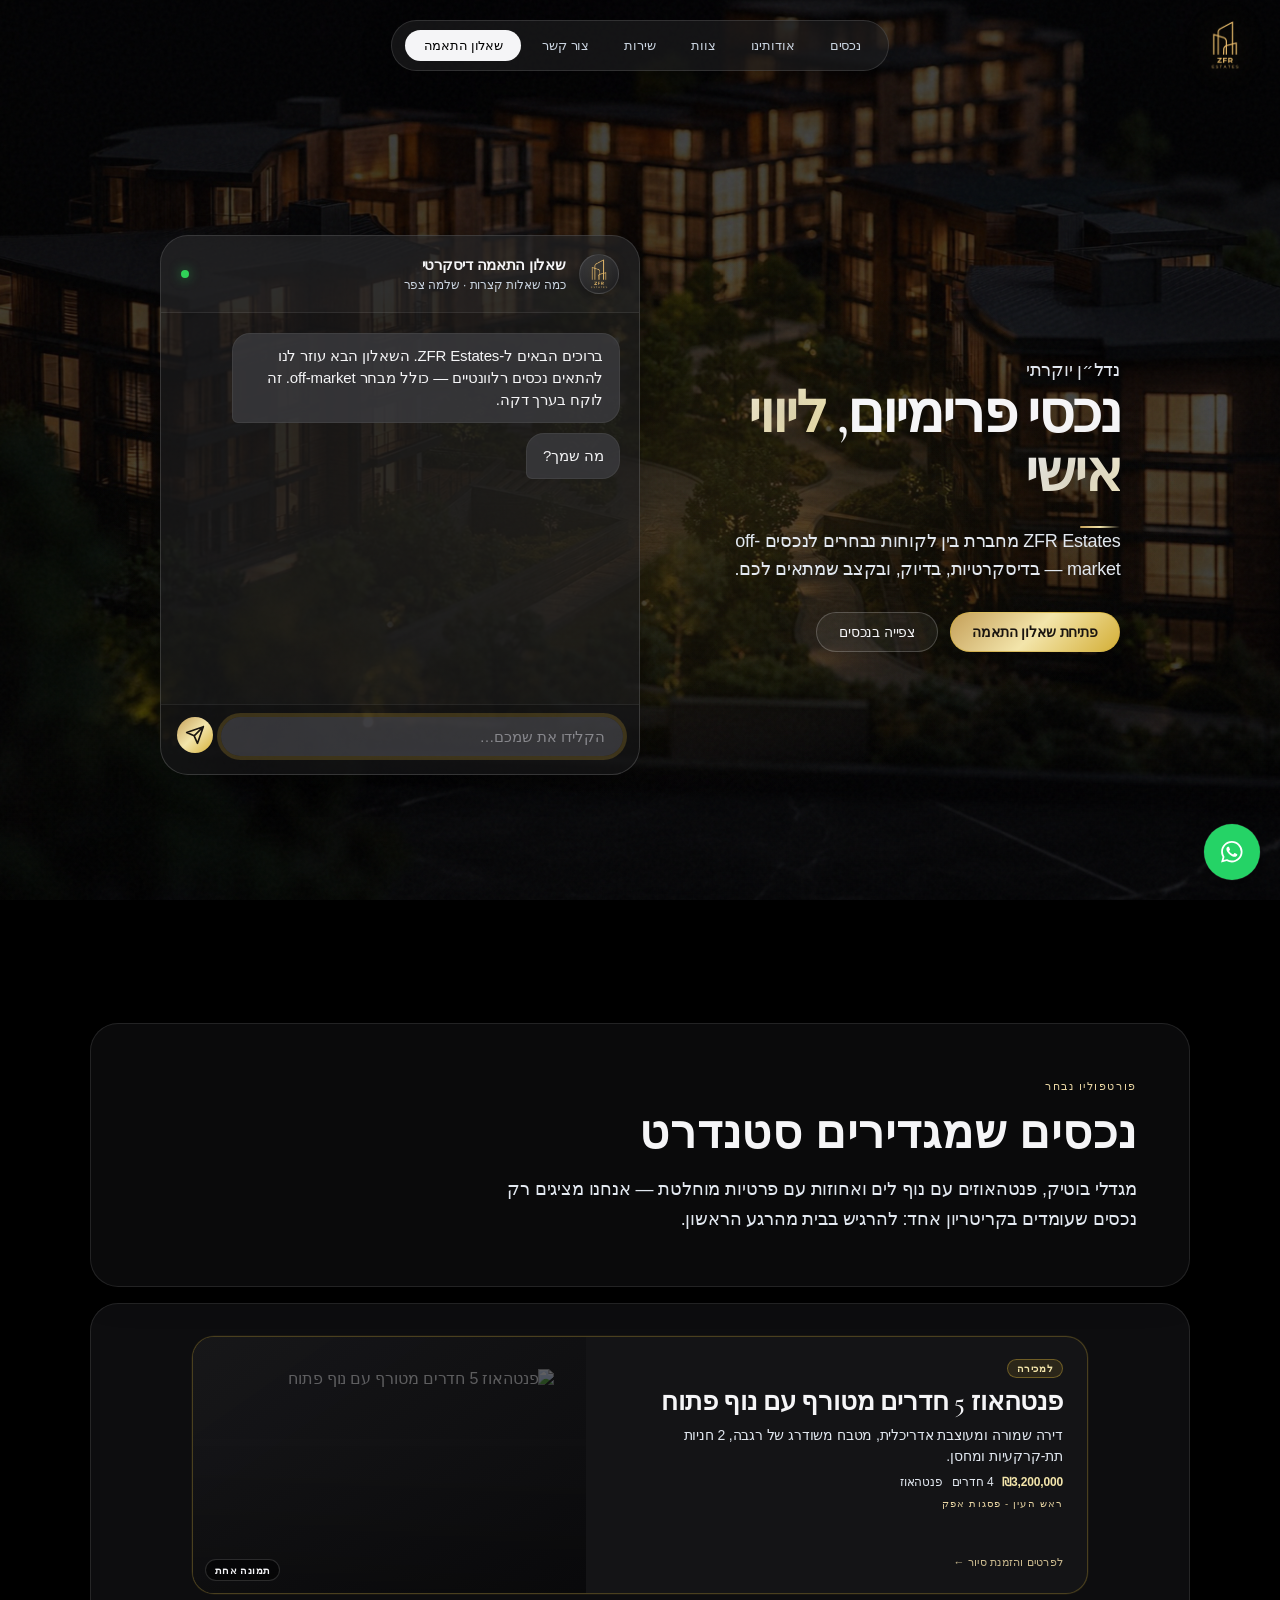
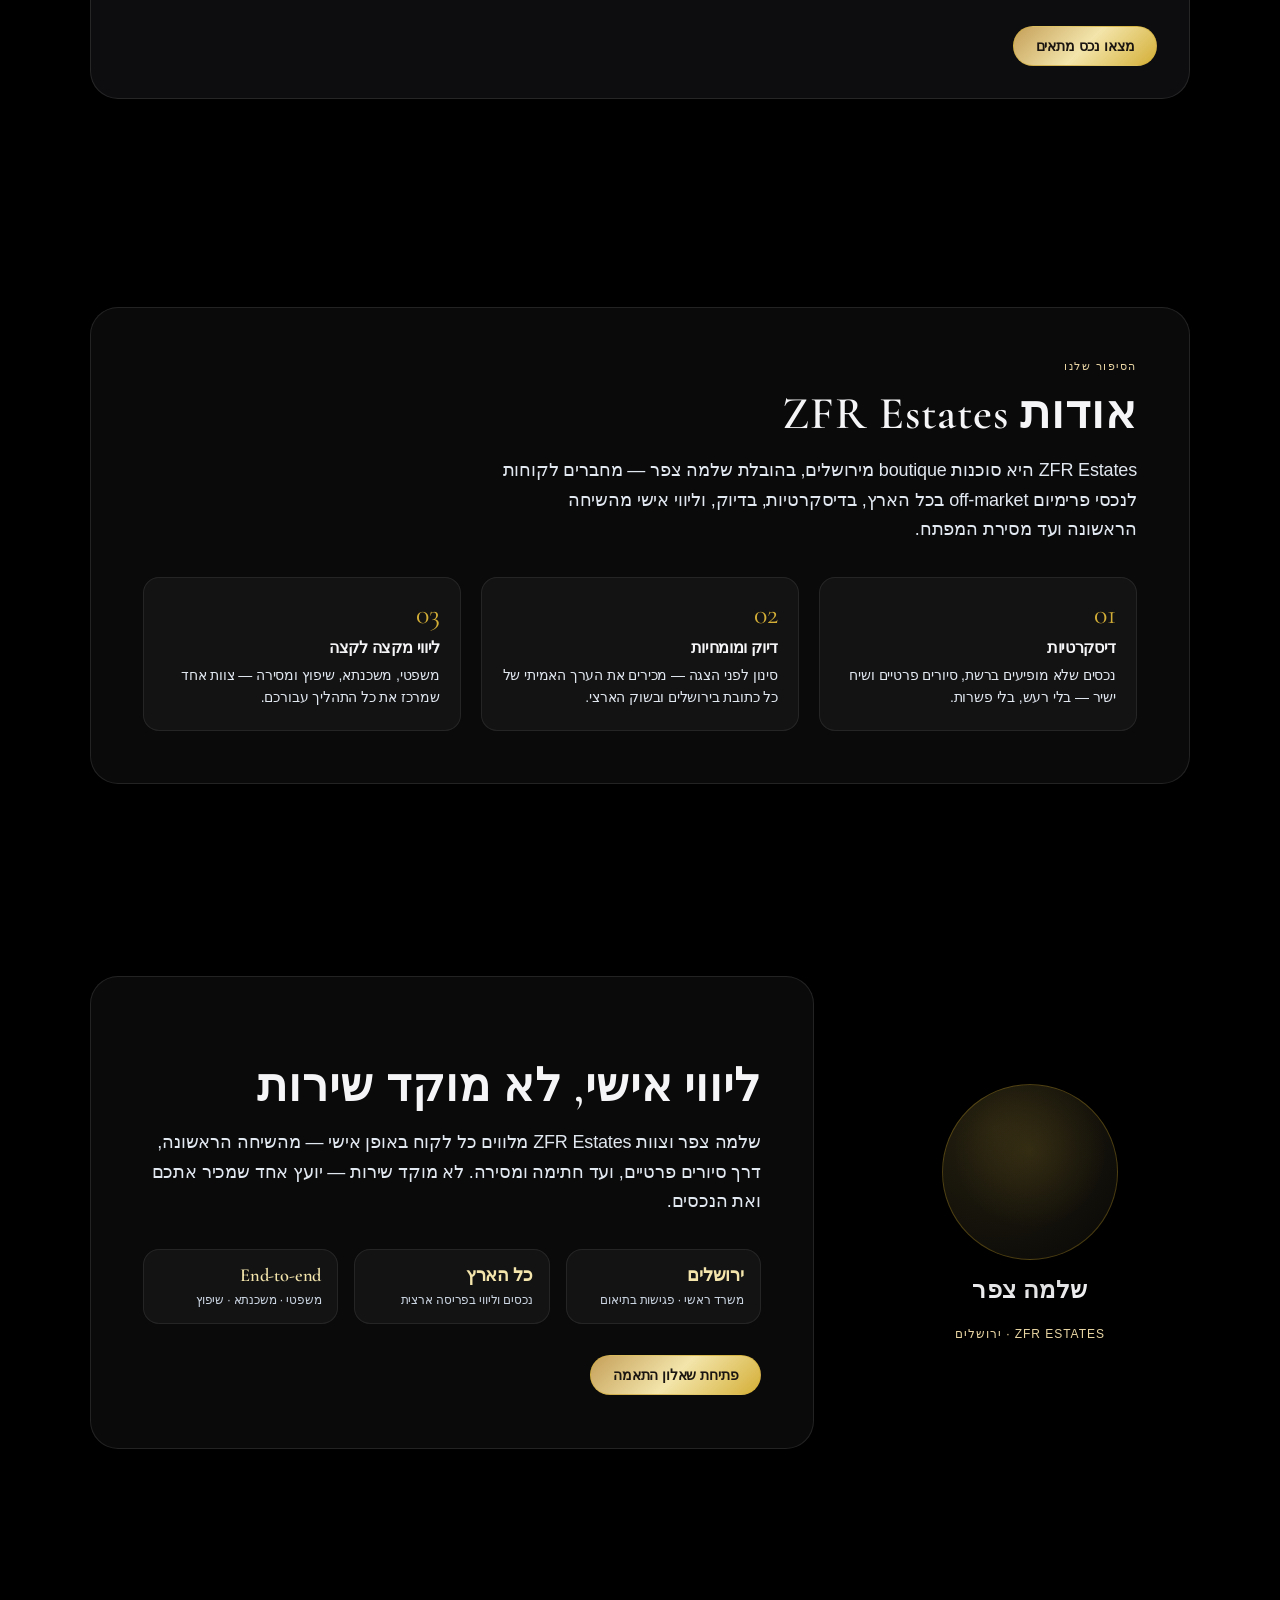
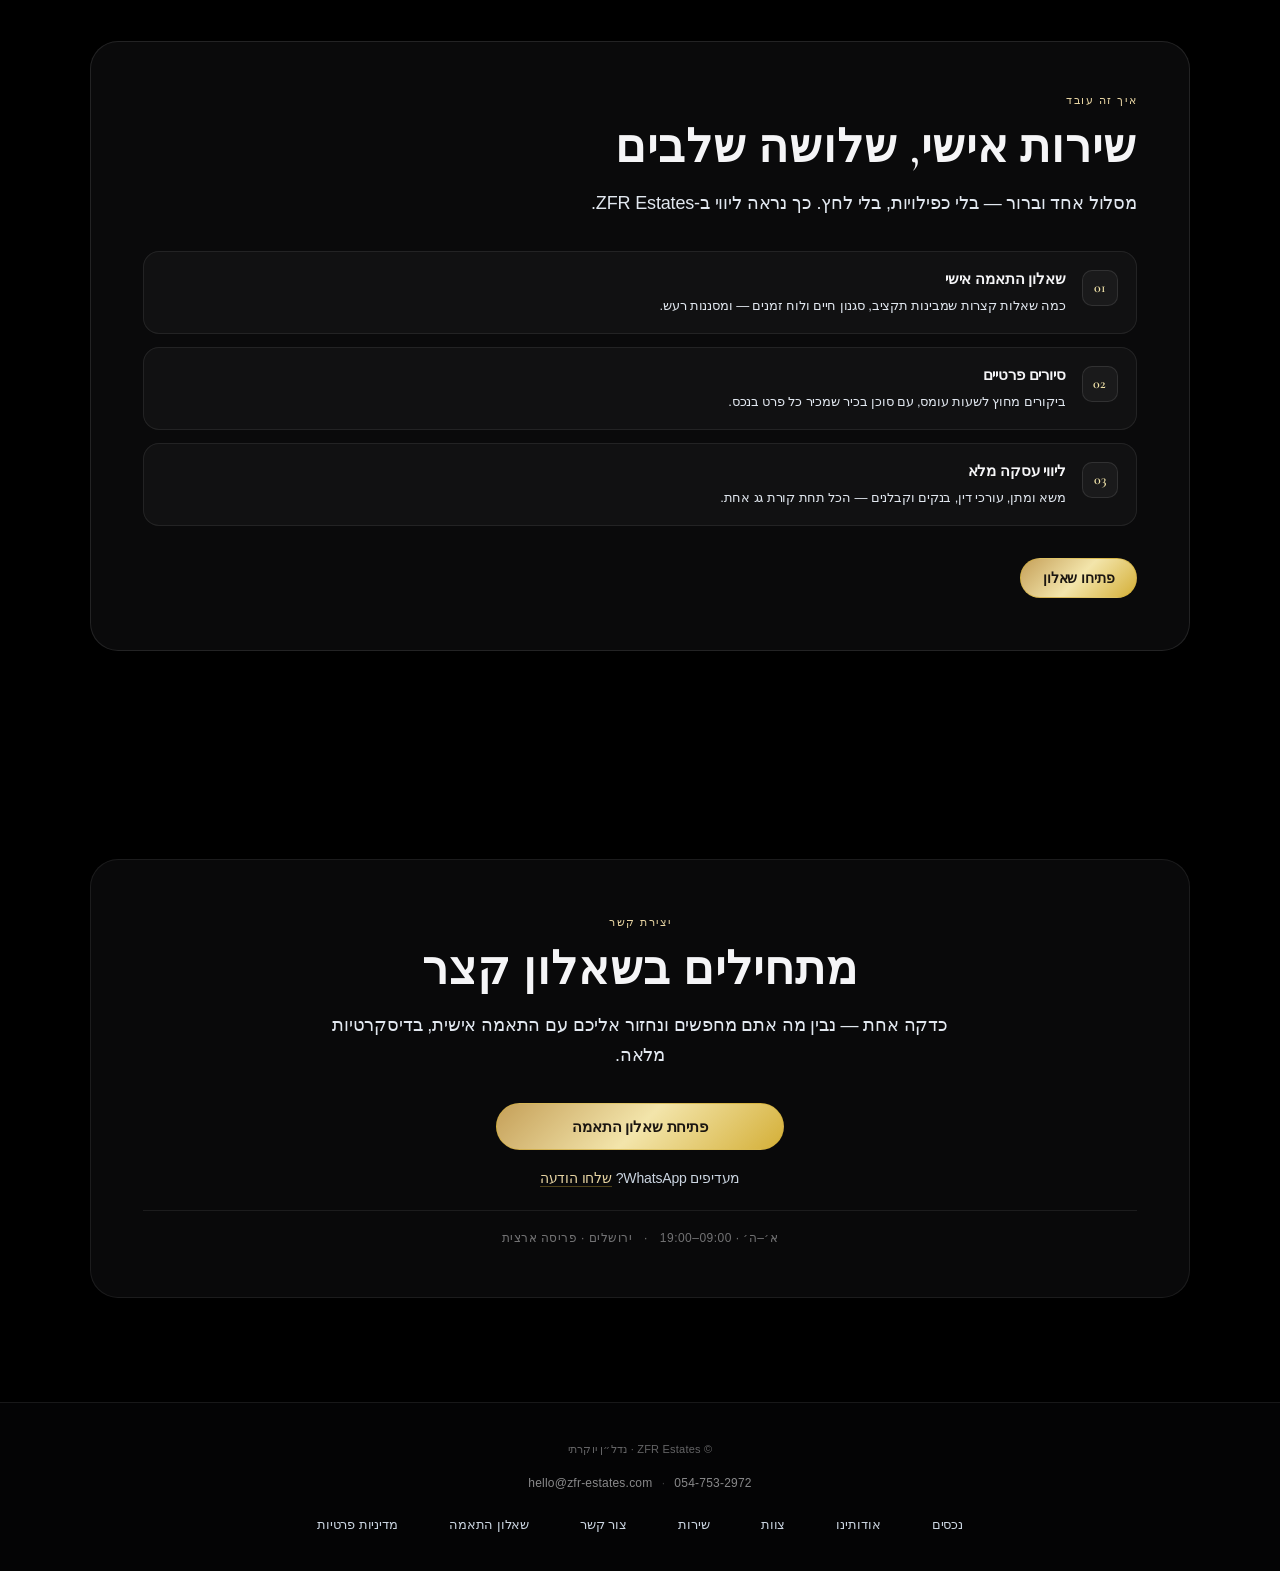
==== index.html @ b4602cf7 "Fix favicon visibility: PNG first, favicon.ico, cache bust v=5. Improves tab icon support in Safari " ====
<!DOCTYPE html>
<html lang="he" dir="rtl">
<head>
  <meta charset="UTF-8" />
  <meta name="viewport" content="width=device-width, initial-scale=1.0, viewport-fit=cover" />
  <meta name="description" content="ZFR Estates — נדל״ן יוקרתי עם יועץ אישי. פנטהאוזים, וילות ונכסי פרימיום בלעדיות." />
  <title>ZFR Estates | נדל״ן יוקרתי</title>
  <meta property="og:type" content="website" />
  <meta property="og:locale" content="he_IL" />
  <meta property="og:title" content="ZFR Estates | נדל״ן יוקרתי" />
  <meta property="og:description" content="נכסים נבחרים, שירות אישי וליווי דיסקרטי מהשיחה הראשונה ועד המפתח." />
  <meta property="og:image" content="https://zfr-estates.com/assets/poster.jpg" />
  <meta property="og:url" content="https://zfr-estates.com/" />
  <meta name="twitter:card" content="summary_large_image" />
  <meta name="twitter:title" content="ZFR Estates | נדל״ן יוקרתי" />
  <meta name="twitter:description" content="נכסים נבחרים ושירות אישי ב-ZFR Estates." />
  <meta name="twitter:image" content="https://zfr-estates.com/assets/poster.jpg" />
  <link rel="canonical" href="https://zfr-estates.com/" />
  <script type="application/ld+json">
    {
      "@context": "https://schema.org",
      "@type": "RealEstateAgent",
      "name": "ZFR Estates",
      "description": "נדל״ן יוקרתי מירושלים — ליווי אישי בכל הארץ",
      "founder": {
        "@type": "Person",
        "name": "שלמה צפר",
        "jobTitle": "מייסד"
      },
      "telephone": "+972-54-753-2972",
      "email": "hello@zfr-estates.com",
      "address": {
        "@type": "PostalAddress",
        "addressLocality": "Jerusalem",
        "addressCountry": "IL"
      },
      "areaServed": "IL",
      "url": "https://zfr-estates.com"
    }
  </script>
  <link rel="icon" href="assets/favicon-32.png?v=5" sizes="32x32" type="image/png" />
  <link rel="icon" href="assets/favicon-16.png?v=5" sizes="16x16" type="image/png" />
  <link rel="icon" href="favicon.svg?v=5" type="image/svg+xml" />
  <link rel="shortcut icon" href="favicon.ico?v=5" />
  <link rel="apple-touch-icon" sizes="180x180" href="assets/apple-touch-icon.png?v=5" />
  <link rel="manifest" href="site.webmanifest?v=5" />
  <meta name="theme-color" content="#09090b" />
  <link rel="preconnect" href="https://fonts.googleapis.com" />
  <link rel="preconnect" href="https://fonts.gstatic.com" crossorigin />
  <link
    href="https://fonts.googleapis.com/css2?family=Cormorant+Garamond:ital,wght@0,500;0,600;1,500;1,600&display=swap"
    rel="stylesheet"
  />
  <link rel="stylesheet" href="css/zfr.css?v=20260605" />
  <link rel="preload" href="assets/hero-bg.mp4" as="video" type="video/mp4" media="(min-width: 769px)" />
  <link rel="preload" href="assets/poster.jpg" as="image" />
</head>
<body>
  <div class="bg-canvas" aria-hidden="true">
    <div class="bg-motion">
      <video
        class="bg-motion-video"
        autoplay
        muted
        loop
        playsinline
        poster="assets/poster.jpg"
        preload="metadata"
        aria-hidden="true"
      >
        <source src="assets/hero-bg.mp4" type="video/mp4" />
      </video>
      <img
        class="bg-motion-image"
        src="assets/poster.jpg"
        alt=""
        width="1920"
        height="1080"
        decoding="async"
        fetchpriority="high"
      />
    </div>
    <div class="bg-obsidian-wash"></div>
    <div class="bg-glow-pulse"></div>
    <div class="bg-overlay"></div>
    <div class="bg-overlay-warm"></div>
    <div class="bg-grain"></div>
  </div>

  <div class="page">
    <header>
      <button type="button" class="nav-toggle" id="navToggle" aria-label="תפריט ניווט" aria-expanded="false" aria-controls="navDrawer">
        <svg viewBox="0 0 24 24" fill="none" stroke="currentColor" stroke-width="2" aria-hidden="true">
          <path d="M4 7h16M4 12h16M4 17h16" />
        </svg>
      </button>
      <div class="nav-drawer-backdrop" id="navBackdrop" hidden></div>
      <div class="nav-drawer" id="navDrawer" aria-hidden="true">
        <nav aria-label="ניווט נייד">
          <a href="#properties">נכסים</a>
          <a href="#about">אודותינו</a>
          <a href="#team">צוות</a>
          <a href="#concierge-services">שירות</a>
          <a href="#contact">צור קשר</a>
          <a href="#concierge" class="nav-cta">שאלון התאמה</a>
        </nav>
      </div>
      <div class="header-inner">
        <nav aria-label="ניווט ראשי">
          <a href="#properties" class="nav-keep-mobile">נכסים</a>
          <a href="#about">אודותינו</a>
          <a href="#team">צוות</a>
          <a href="#concierge-services">שירות</a>
          <a href="#contact">צור קשר</a>
          <a href="#concierge" class="nav-cta">שאלון התאמה</a>
        </nav>
      </div>
      <a href="#home" class="brand-wordmark-link" aria-label="ZFR Estates — דף הבית">
        <img
          class="brand-logo"
          src="assets/zfr-logo.png"
          alt="ZFR Estates"
          width="120"
          height="120"
          decoding="async"
        />
      </a>
    </header>

    <main>
      <section id="home" class="hero-section" aria-label="דף הבית">
      <div class="hero-copy">
        <p class="hero-eyebrow fade-in-scroll">נדל״ן יוקרתי</p>
        <h1 class="slide-up-scroll">נכסי פרימיום, <em>ליווי אישי</em></h1>
        <div class="gold-line fade-in-scroll" data-scroll-delay="120" aria-hidden="true"></div>
        <p class="slide-up-scroll" data-scroll-delay="200">
          ZFR Estates מחברת בין לקוחות נבחרים לנכסים off-market — בדיסקרטיות, בדיוק, ובקצב שמתאים לכם.
        </p>
        <div class="cta-row fade-in-scroll" data-scroll-delay="260">
          <a href="#concierge" class="btn-gold">פתיחת שאלון התאמה</a>
          <a href="#properties" class="btn-ghost">צפייה בנכסים</a>
        </div>
      </div>

      <div class="chat-panel slide-left-scroll" data-scroll-delay="280">
        <div class="chat-shell" id="concierge">
          <div class="chat-widget" id="chatWidget" role="region" aria-label="שאלון התאמת נכסים ZFR Estates">
            <div class="chat-header">
              <div class="chat-avatar" aria-hidden="true">
                <img
                  class="chat-avatar-photo"
                  id="chatAvatarPhoto"
                  src="assets/team-founder.jpg"
                  alt=""
                  width="40"
                  height="40"
                  decoding="async"
                />
              </div>
              <div class="chat-header-text">
                <h2>שאלון התאמה דיסקרטי</h2>
                <p>כמה שאלות קצרות · שלמה צפר</p>
              </div>
              <span class="chat-status" aria-label="זמין"></span>
              <button
                type="button"
                class="chat-close"
                id="chatClose"
                aria-label="סגירת צ'אט"
                hidden
              >
                <svg viewBox="0 0 24 24" fill="none" stroke="currentColor" stroke-width="2" aria-hidden="true">
                  <path d="M18 6 6 18M6 6l12 12" />
                </svg>
              </button>
            </div>
            <div class="chat-messages" id="chatMessages" aria-live="polite"></div>
            <p class="chat-privacy" id="chatPrivacy" hidden>
              פרטיכם נשמרים לצורך יצירת קשר בלבד ·
              <a href="privacy.html">מדיניות פרטיות</a>
            </p>
            <form class="chat-input-row" id="chatForm" autocomplete="off">
              <input type="text" name="company" class="chat-honeypot" tabindex="-1" autocomplete="off" aria-hidden="true" />
              <label for="chatInput" class="visually-hidden">הודעה</label>
              <input
                type="text"
                id="chatInput"
                inputmode="text"
                name="message"
                placeholder="תארו את הנכס האידיאלי עבורכם…"
                maxlength="2000"
                enterkeyhint="send"
              />
              <button type="submit" class="send-btn" aria-label="שליחת הודעה">
                <svg viewBox="0 0 24 24" fill="none" stroke="currentColor" stroke-width="2" stroke-linecap="round" stroke-linejoin="round">
                  <path d="M22 2L11 13M22 2l-7 20-4-9-9-4 20-7z" />
                </svg>
              </button>
            </form>
          </div>
        </div>
      </div>
      </section>

      <section id="properties" class="site-section" aria-labelledby="properties-title">
        <div class="site-section-inner">
          <div class="section-glass properties-intro">
            <span class="section-eyebrow fade-in-scroll">פורטפוליו נבחר</span>
            <h2 id="properties-title" class="section-title slide-up-scroll">נכסים שמגדירים סטנדרט</h2>
            <p class="section-lead fade-in-scroll" data-scroll-delay="80">
              מגדלי בוטיק, פנטהאוזים עם נוף לים ואחוזות עם פרטיות מוחלטת — אנחנו מציגים רק נכסים
              שעומדים בקריטריון אחד: להרגיש בבית מהרגע הראשון.
            </p>
          </div>
          <div class="properties-showcase section-glass section-glass--sharp">
            <p id="propertyGridStatus" class="property-grid-status" aria-live="polite">טוען נכסים…</p>
            <div id="propertyGrid" class="property-grid property-grid--adaptive" aria-label="רשימת נכסים"></div>
            <div class="cta-row fade-in-scroll" data-scroll-delay="160">
              <a href="#concierge" class="btn-gold">מצאו נכס מתאים</a>
            </div>
          </div>
        </div>
      </section>

      <section id="about" class="site-section" aria-labelledby="about-title">
        <div class="site-section-inner section-glass">
          <span class="section-eyebrow fade-in-scroll">הסיפור שלנו</span>
          <h2 id="about-title" class="section-title slide-up-scroll">אודות ZFR Estates</h2>
          <p class="section-lead fade-in-scroll" data-scroll-delay="80">
            ZFR Estates היא סוכנות boutique מירושלים, בהובלת שלמה צפר — מחברים לקוחות לנכסי פרימיום
            off-market בכל הארץ, בדיסקרטיות, בדיוק, וליווי אישי מהשיחה הראשונה ועד מסירת המפתח.
          </p>
          <div class="pillars">
            <article class="pillar slide-up-scroll" data-scroll-delay="0">
              <span class="pillar-num">01</span>
              <h3>דיסקרטיות</h3>
              <p>נכסים שלא מופיעים ברשת, סיורים פרטיים ושיח ישיר — בלי רעש, בלי פשרות.</p>
            </article>
            <article class="pillar slide-up-scroll" data-scroll-delay="100">
              <span class="pillar-num">02</span>
              <h3>דיוק ומומחיות</h3>
              <p>סינון לפני הצגה — מכירים את הערך האמיתי של כל כתובת בירושלים ובשוק הארצי.</p>
            </article>
            <article class="pillar slide-up-scroll" data-scroll-delay="200">
              <span class="pillar-num">03</span>
              <h3>ליווי מקצה לקצה</h3>
              <p>משפטי, משכנתא, שיפוץ ומסירה — צוות אחד שמרכז את כל התהליך עבורכם.</p>
            </article>
          </div>
        </div>
      </section>

      <section id="team" class="site-section site-section--editorial" aria-labelledby="team-title">
        <div class="site-section-inner team-layout">
          <div class="team-portrait fade-in-scroll">
            <div class="team-portrait-ring is-empty" id="teamPortraitRing">
              <!-- הוסיפו תמונה: assets/team-founder.jpg (ריבוע, מינימום 640×640) -->
              <img
                class="team-portrait-photo"
                id="teamPortraitPhoto"
                src="assets/team-founder.jpg"
                alt="שלמה צפר — ZFR Estates"
                width="320"
                height="320"
                decoding="async"
                hidden
              />
              <span class="team-portrait-placeholder" aria-hidden="true"></span>
            </div>
            <p class="team-portrait-name">שלמה צפר</p>
            <p class="team-portrait-caption">ZFR Estates · ירושלים</p>
          </div>
          <div class="team-copy section-glass">
            <span class="section-eyebrow fade-in-scroll">מי אנחנו</span>
            <h2 id="team-title" class="section-title slide-up-scroll">ליווי אישי, לא מוקד שירות</h2>
            <p class="section-lead fade-in-scroll" data-scroll-delay="80">
              שלמה צפר וצוות ZFR Estates מלווים כל לקוח באופן אישי — מהשיחה הראשונה, דרך סיורים פרטיים,
              ועד חתימה ומסירה. לא מוקד שירות — יועץ אחד שמכיר אתכם ואת הנכסים.
            </p>
            <ul class="team-stats fade-in-scroll" data-scroll-delay="120">
              <li><strong>ירושלים</strong><span>משרד ראשי · פגישות בתיאום</span></li>
              <li><strong>כל הארץ</strong><span>נכסים וליווי בפריסה ארצית</span></li>
              <li><strong>End-to-end</strong><span>משפטי · משכנתא · שיפוץ</span></li>
            </ul>
            <div class="cta-row fade-in-scroll" data-scroll-delay="160">
              <a href="#concierge" class="btn-gold">פתיחת שאלון התאמה</a>
            </div>
          </div>
        </div>
      </section>

      <section id="concierge-services" class="site-section" aria-labelledby="services-title">
        <div class="site-section-inner section-glass">
          <span class="section-eyebrow fade-in-scroll">איך זה עובד</span>
          <h2 id="services-title" class="section-title slide-up-scroll">שירות אישי, שלושה שלבים</h2>
          <p class="section-lead fade-in-scroll" data-scroll-delay="80">
            מסלול אחד וברור — בלי כפילויות, בלי לחץ. כך נראה ליווי ב-ZFR Estates.
          </p>
          <div class="service-list">
            <div class="service-item slide-right-scroll" data-scroll-delay="0">
              <span class="service-num" aria-hidden="true">01</span>
              <div>
                <h3>שאלון התאמה אישי</h3>
                <p>כמה שאלות קצרות שמבינות תקציב, סגנון חיים ולוח זמנים — ומסננות רעש.</p>
              </div>
            </div>
            <div class="service-item slide-right-scroll" data-scroll-delay="100">
              <span class="service-num" aria-hidden="true">02</span>
              <div>
                <h3>סיורים פרטיים</h3>
                <p>ביקורים מחוץ לשעות עומס, עם סוכן בכיר שמכיר כל פרט בנכס.</p>
              </div>
            </div>
            <div class="service-item slide-right-scroll" data-scroll-delay="200">
              <span class="service-num" aria-hidden="true">03</span>
              <div>
                <h3>ליווי עסקה מלא</h3>
                <p>משא ומתן, עורכי דין, בנקים וקבלנים — הכל תחת קורת גג אחת.</p>
              </div>
            </div>
          </div>
          <div class="cta-row fade-in-scroll" data-scroll-delay="120">
            <a href="#concierge" class="btn-gold">פתיחו שאלון</a>
          </div>
        </div>
      </section>

      <section id="contact" class="site-section" aria-labelledby="contact-title">
        <div class="site-section-inner">
          <div class="section-glass section-glass--minimal contact-panel">
            <span class="section-eyebrow fade-in-scroll">יצירת קשר</span>
            <h2 id="contact-title" class="section-title slide-up-scroll">מתחילים בשאלון קצר</h2>
            <p class="section-lead fade-in-scroll" data-scroll-delay="80">
              כדקה אחת — נבין מה אתם מחפשים ונחזור אליכם עם התאמה אישית, בדיסקרטיות מלאה.
            </p>
            <div class="contact-primary fade-in-scroll" data-scroll-delay="120">
              <a href="#concierge" class="btn-gold btn-gold--wide">פתיחת שאלון התאמה</a>
            </div>
            <p class="contact-note fade-in-scroll" data-scroll-delay="160">
              מעדיפים WhatsApp?
              <a href="https://wa.me/972547532972?text=%D7%94%D7%99%D7%99%2C%20%D7%90%D7%A9%D7%9E%D7%97%20%D7%9C%D7%A9%D7%99%D7%97%D7%94%20%D7%A2%D7%9D%20ZFR%20Estates" target="_blank" rel="noopener noreferrer">שלחו הודעה</a>
            </p>
            <div class="contact-meta fade-in-scroll" data-scroll-delay="200">
              <span>א׳–ה׳ · 09:00–19:00</span>
              <span aria-hidden="true">·</span>
              <span>ירושלים · פריסה ארצית</span>
            </div>
          </div>
        </div>
      </section>
    </main>

    <footer class="site-footer">
      <div class="site-footer-inner fade-in-scroll">
        <p class="footer-copy">© ZFR Estates · נדל״ן יוקרתי</p>
        <p class="footer-contact">
          <a href="tel:+972547532972">054-753-2972</a>
          <span aria-hidden="true">·</span>
          <a href="mailto:hello@zfr-estates.com">hello@zfr-estates.com</a>
        </p>
        <nav class="footer-links" aria-label="קישורי תחתית">
          <a href="#properties">נכסים</a>
          <a href="#about">אודותינו</a>
          <a href="#team">צוות</a>
          <a href="#concierge-services">שירות</a>
          <a href="#contact">צור קשר</a>
          <a href="#concierge">שאלון התאמה</a>
          <a href="privacy.html">מדיניות פרטיות</a>
        </nav>
      </div>
    </footer>
  </div>

  <div
    class="property-modal"
    id="propertyModal"
    role="dialog"
    aria-modal="true"
    aria-labelledby="propertyModalTitle"
    hidden
  >
    <div class="property-modal-backdrop" id="propertyModalBackdrop"></div>
    <div class="property-modal-panel">
      <button type="button" class="property-modal-close" id="propertyModalClose" aria-label="סגירת פרטי נכס">
        <svg viewBox="0 0 24 24" fill="none" stroke="currentColor" stroke-width="2" aria-hidden="true">
          <path d="M18 6 6 18M6 6l12 12" />
        </svg>
      </button>
      <div class="property-modal-gallery-wrap">
        <div class="property-modal-gallery" id="propertyModalGallery" aria-label="גלריית תמונות"></div>
        <div class="property-modal-thumbs" id="propertyModalThumbs" hidden></div>
      </div>
      <div class="property-modal-body">
        <div class="property-modal-badges" id="propertyModalBadges"></div>
        <h2 id="propertyModalTitle"></h2>
        <p class="property-modal-area" id="propertyModalArea"></p>
        <p class="property-modal-desc" id="propertyModalDesc"></p>
        <dl class="property-modal-specs" id="propertyModalSpecs"></dl>
        <div class="property-modal-actions">
          <button type="button" class="btn-gold" id="propertyModalCta">קבעו סיור פרטי לנכס זה</button>
        </div>
      </div>
    </div>
  </div>

  <div class="chat-backdrop" id="chatBackdrop" aria-hidden="true"></div>
  <a
    class="whatsapp-fab"
    href="https://wa.me/972547532972?text=%D7%94%D7%99%D7%99%2C%20%D7%90%D7%A9%D7%9E%D7%97%20%D7%9C%D7%A9%D7%99%D7%97%D7%94%20%D7%A2%D7%9D%20%D7%99%D7%95%D7%A2%D7%A5%20ZFR"
    target="_blank"
    rel="noopener noreferrer"
    title="WhatsApp — שיחה מהירה"
    aria-label="WhatsApp — שיחה מהירה עם ZFR Estates"
  >
    <svg viewBox="0 0 24 24" fill="currentColor" aria-hidden="true">
      <path d="M17.472 14.382c-.297-.149-1.758-.867-2.03-.967-.273-.099-.471-.148-.67.15-.197.297-.767.966-.94 1.164-.173.199-.347.223-.644.075-.297-.15-1.255-.463-2.39-1.475-.883-.788-1.48-1.761-1.653-2.059-.173-.297-.018-.458.13-.606.134-.133.298-.347.446-.52.149-.174.198-.298.298-.497.099-.198.05-.371-.025-.52-.075-.149-.669-1.612-.916-2.207-.242-.579-.487-.5-.669-.51-.173-.008-.371-.01-.57-.01-.198 0-.52.074-.792.372-.272.297-1.04 1.016-1.04 2.479 0 1.462 1.065 2.875 1.213 3.074.149.198 2.096 3.2 5.077 4.487.709.306 1.262.489 1.694.625.712.227 1.36.195 1.871.118.571-.085 1.758-.719 2.006-1.413.248-.694.248-1.289.173-1.413-.074-.124-.272-.198-.57-.347m-5.421 7.403h-.004a9.87 9.87 0 01-5.031-1.378l-.361-.214-3.741.982.998-3.648-.235-.374a9.86 9.86 0 01-1.51-5.26c.001-5.45 4.436-9.884 9.888-9.884 2.64 0 5.122 1.03 6.988 2.898a9.825 9.825 0 012.893 6.994c-.003 5.45-4.435 9.884-9.885 9.884m8.413-18.297A11.815 11.815 0 0012.05 0C5.495 0 .16 5.335.157 11.892c0 2.096.547 4.142 1.588 5.945L.057 24l6.305-1.654a11.882 11.882 0 005.683 1.448h.005c6.554 0 11.89-5.335 11.893-11.893a11.821 11.821 0 00-3.48-8.413z"/>
    </svg>
  </a>

  <script src="js/zfr-config.js?v=20260604"></script>
  <script src="js/zfr-listings.js?v=20260604"></script>
  <script src="js/zfr-site.js?v=20260604"></script>
  <script src="js/zfr-chat.js?v=20260604"></script>
</body>
</html>
---- css/zfr.css ----
:root {
      --obsidian: #000000;
      --obsidian-mid: #0a0a0a;
      --charcoal: #1c1c1e;
      --charcoal-mid: #2c2c2e;
      --charcoal-light: #3a3a3c;
      --white: #f5f5f7;
      --white-muted: #cbd5e1;
      --white-soft: #e2e8f0;
      --text-silver: #e2e8f0;
      --text-silver-muted: #cbd5e1;
      --gold: #d4af37;
      --gold-light: #c5a059;
      --gold-bright: #f3e5ab;
      --gold-shine: #e8d5a3;
      --gold-dim: rgba(212, 175, 55, 0.28);
      --gold-glow: rgba(214, 175, 55, 0.15);
      --hover-glow: 0 0 16px rgba(214, 175, 55, 0.22), 0 6px 20px rgba(0, 0, 0, 0.2);
      --chat-btn-hover-glow: 0 0 18px rgba(214, 175, 55, 0.42), 0 4px 14px rgba(214, 175, 55, 0.28);
      --chat-accent: rgba(212, 175, 55, 0.55);
      --gradient-gold: linear-gradient(135deg, #c5a059 0%, #f3e5ab 50%, #d4af37 100%);
      --gradient-gold-hover: linear-gradient(135deg, #d4af37 0%, #f3e5ab 45%, #c5a059 100%);
      --glass: rgba(255, 255, 255, 0.07);
      --glass-strong: rgba(28, 28, 30, 0.68);
      --glass-border: rgba(255, 255, 255, 0.14);
      --shadow: 0 32px 64px rgba(0, 0, 0, 0.45), 0 0 0 0.5px rgba(255, 255, 255, 0.08) inset;
      --shadow-soft: 0 8px 32px rgba(0, 0, 0, 0.28);
      --radius-xl: 28px;
      --radius-lg: 22px;
      --radius-md: 16px;
      --radius-sm: 14px;
      --ease-apple: cubic-bezier(0.25, 0.1, 0.25, 1);
      --ease-spring: cubic-bezier(0.34, 1.45, 0.64, 1);
      --font-ui: -apple-system, BlinkMacSystemFont, "SF Pro Text", "SF Pro Display", "Helvetica Neue", Arial, sans-serif;
      --font-display: -apple-system, BlinkMacSystemFont, "SF Pro Display", "Helvetica Neue", Arial, sans-serif;
      --font-brand: "Cormorant Garamond", "Times New Roman", Georgia, serif;
    }

    *,
    *::before,
    *::after {
      box-sizing: border-box;
    }

    html {
      -webkit-text-size-adjust: 100%;
      -webkit-font-smoothing: antialiased;
      -moz-osx-font-smoothing: grayscale;
      scroll-behavior: smooth;
    }

    body {
      margin: 0;
      min-height: 100dvh;
      font-family: var(--font-ui);
      font-weight: 400;
      color: var(--white);
      background: var(--obsidian);
      overflow-x: hidden;
      letter-spacing: -0.01em;
    }

    ::selection {
      background: rgba(212, 175, 55, 0.35);
      color: var(--white);
    }

    .bg-canvas {
      position: fixed;
      inset: 0;
      z-index: 0;
      overflow: hidden;
      pointer-events: none;
      background: var(--obsidian);
    }

    .bg-motion {
      position: absolute;
      inset: 0;
      overflow: hidden;
    }

    .bg-motion-video,
    .bg-motion-image {
      position: absolute;
      top: 50%;
      left: 50%;
      width: 100%;
      height: 100%;
      min-width: 100%;
      min-height: 100%;
      display: block;
      object-fit: cover;
      object-position: center center;
      transform: translate(-50%, -50%) scale(1.06);
      transform-origin: center center;
      will-change: transform;
    }

    .bg-motion-video {
      z-index: 1;
    }

    .bg-motion-image {
      z-index: 0;
    }

    .bg-motion:has(.bg-motion-video) .bg-motion-image {
      opacity: 0;
    }

    .bg-obsidian-wash {
      position: absolute;
      inset: 0;
      z-index: 2;
      background: linear-gradient(
        165deg,
        rgba(5, 5, 8, 0.45) 0%,
        rgba(8, 8, 12, 0.25) 50%,
        rgba(2, 2, 4, 0.5) 100%
      );
      pointer-events: none;
    }

    .bg-glow-pulse {
      position: absolute;
      inset: 0;
      z-index: 2;
      pointer-events: none;
      opacity: 0.38;
      background:
        radial-gradient(ellipse 28% 22% at 32% 58%, rgba(255, 196, 120, 0.14), transparent 70%),
        radial-gradient(ellipse 24% 20% at 62% 52%, rgba(255, 180, 90, 0.12), transparent 68%),
        radial-gradient(ellipse 20% 18% at 48% 64%, rgba(212, 175, 55, 0.1), transparent 65%);
    }


    .bg-overlay {
      position: absolute;
      inset: 0;
      z-index: 2;
      background: rgba(0, 0, 0, 0.62);
    }

    .bg-overlay-warm {
      position: absolute;
      inset: 0;
      z-index: 2;
      background: radial-gradient(
        ellipse 70% 50% at 50% 58%,
        rgba(212, 175, 55, 0.12) 0%,
        transparent 62%
      );
      pointer-events: none;
    }

    .bg-grain {
      position: absolute;
      inset: 0;
      z-index: 3;
      opacity: 0.03;
      background-image: url("data:image/svg+xml,%3Csvg viewBox='0 0 256 256' xmlns='http://www.w3.org/2000/svg'%3E%3Cfilter id='n'%3E%3CfeTurbulence type='fractalNoise' baseFrequency='0.85' numOctaves='4' stitchTiles='stitch'/%3E%3C/filter%3E%3Crect width='100%25' height='100%25' filter='url(%23n)'/%3E%3C/svg%3E");
      pointer-events: none;
    }

    .page {
      min-height: 100dvh;
      display: flex;
      flex-direction: column;
      position: relative;
      z-index: 1;
      isolation: isolate;
      animation: pageIn 1s var(--ease-apple) both;
    }

    @keyframes pageIn {
      from {
        opacity: 0;
        transform: translateY(12px);
      }
      to {
        opacity: 1;
        transform: translateY(0);
      }
    }

    header {
      position: sticky;
      top: 0;
      z-index: 100;
      width: 100%;
      margin: 0;
      min-height: 4.5rem;
      padding-block: clamp(0.85rem, 3vw, 1.25rem);
      padding-inline: clamp(4.25rem, 12vw, 8.5rem);
      display: flex;
      align-items: center;
      justify-content: center;
      background: transparent;
      transition: background 0.4s var(--ease-apple), box-shadow 0.4s var(--ease-apple),
        backdrop-filter 0.4s var(--ease-apple);
    }

    header.is-scrolled {
      background: rgba(10, 10, 12, 0.72);
      backdrop-filter: blur(24px) saturate(160%);
      -webkit-backdrop-filter: blur(24px) saturate(160%);
      box-shadow: 0 8px 32px rgba(0, 0, 0, 0.35);
    }

    .brand-mark-link {
      position: absolute;
      left: clamp(0.75rem, 2.5vw, 1.5rem);
      top: 50%;
      transform: translateY(-50%);
      z-index: 2;
      display: flex;
      text-decoration: none;
      color: inherit;
      transition: opacity 0.35s var(--ease-apple), transform 0.35s var(--ease-apple);
    }

    .brand-mark-link:hover {
      opacity: 0.92;
      transform: translateY(-50%) scale(1.03);
    }

    .brand-mark-link:focus-visible {
      outline: 2px solid var(--gold);
      outline-offset: 4px;
      border-radius: 14px;
    }

    .brand-wordmark-link {
      position: absolute;
      right: clamp(0.75rem, 2.5vw, 1.5rem);
      top: 50%;
      transform: translateY(-50%);
      z-index: 2;
      text-decoration: none;
      color: inherit;
      transition: opacity 0.35s var(--ease-apple), transform 0.35s var(--ease-apple);
    }

    .brand-wordmark-link:hover {
      opacity: 0.94;
      transform: translateY(-50%) scale(1.02);
    }

    .brand-wordmark-link:focus-visible {
      outline: 2px solid var(--gold);
      outline-offset: 4px;
      border-radius: 12px;
    }

    .brand-logo {
      display: block;
      height: clamp(2.85rem, 7vw, 3.85rem);
      width: auto;
      max-width: clamp(5.5rem, 15vw, 7.25rem);
      object-fit: contain;
      filter: drop-shadow(0 2px 16px rgba(212, 175, 55, 0.28));
    }

    .brand-mark {
      flex-shrink: 0;
      width: clamp(2.5rem, 6.5vw, 3rem);
      height: clamp(2.5rem, 6.5vw, 3rem);
      filter: drop-shadow(0 3px 12px rgba(212, 175, 55, 0.28));
    }

    .brand-mark img {
      display: block;
      width: 100%;
      height: 100%;
      object-fit: contain;
    }

    .brand-wordmark {
      display: flex;
      flex-direction: column;
      align-items: center;
      gap: 0.35rem;
      line-height: 1;
      text-align: center;
    }

    .brand-name {
      font-family: var(--font-brand);
      font-size: clamp(2.15rem, 5.8vw, 2.95rem);
      font-weight: 600;
      letter-spacing: 0.14em;
      padding-left: 0.14em;
      color: #ffffff;
      text-shadow: 0 2px 24px rgba(0, 0, 0, 0.45);
    }

    .brand-rule {
      display: block;
      width: min(100%, 5.5rem);
      height: 1px;
      background: linear-gradient(
        90deg,
        var(--gold) 0%,
        var(--gold-bright) 45%,
        rgba(212, 175, 55, 0.15) 100%
      );
      box-shadow: 0 0 12px rgba(212, 175, 55, 0.35);
    }

    .brand-tag {
      font-family: var(--font-ui);
      font-size: clamp(0.58rem, 1.4vw, 0.65rem);
      font-weight: 500;
      letter-spacing: 0.38em;
      padding-left: 0.38em;
      text-transform: uppercase;
      color: var(--gold);
    }

    .header-inner {
      flex: 0 1 auto;
      min-width: 0;
      display: flex;
      align-items: center;
      justify-content: flex-start;
      padding: 0.55rem 0.85rem;
      border-radius: 999px;
      background: var(--glass-strong);
      border: 0.5px solid rgba(255, 255, 255, 0.12);
      backdrop-filter: blur(40px) saturate(180%);
      -webkit-backdrop-filter: blur(40px) saturate(180%);
      box-shadow: var(--shadow-soft);
    }

    nav {
      display: flex;
      flex-wrap: wrap;
      gap: clamp(0.35rem, 2vw, 0.5rem);
      align-items: center;
      justify-content: center;
    }

    nav a {
      display: inline-flex;
      align-items: center;
      justify-content: center;
      color: var(--white-muted);
      text-decoration: none;
      font-size: 0.8125rem;
      font-weight: 400;
      letter-spacing: -0.01em;
      padding: 0.45rem 0.85rem;
      border-radius: 999px;
      border: none;
      background: transparent;
      box-shadow: none;
      cursor: pointer;
      transition: transform 0.35s var(--ease-apple), box-shadow 0.35s var(--ease-apple),
        background 0.35s var(--ease-apple), color 0.35s var(--ease-apple);
    }

    nav a:not(.nav-cta):hover {
      color: var(--white);
      background: rgba(255, 255, 255, 0.08);
    }

    nav a.nav-cta {
      padding: 0.5rem 1.15rem;
      font-weight: 500;
      letter-spacing: -0.02em;
      background: var(--white);
      color: #000;
      border: none;
    }

    nav a:focus-visible,
    .footer-links a:focus-visible {
      outline: 2px solid var(--gold);
      outline-offset: 3px;
      border-radius: 999px;
    }

    @media (max-width: 640px) {
      header {
        gap: 0.75rem;
        padding-inline: clamp(3.5rem, 16vw, 5rem);
      }

      .brand-name {
        letter-spacing: 0.1em;
        padding-left: 0.1em;
      }

      .brand-tag {
        letter-spacing: 0.26em;
        padding-left: 0.26em;
      }

      .brand-rule {
        max-width: 4.25rem;
      }

      nav a:not(.nav-cta):not(.nav-keep-mobile) {
        display: none;
      }
    }

    main {
      flex: 1;
      display: flex;
      flex-direction: column;
      width: 100%;
    }

    .hero-section {
      min-height: calc(100dvh - 4.5rem);
      display: grid;
      grid-template-columns: 1fr minmax(min(100%, 420px), 480px);
      align-items: center;
      justify-content: center;
      max-width: 1200px;
      margin-inline: auto;
      padding: clamp(1.5rem, 5vw, 3.5rem) clamp(1.25rem, 4vw, 2.5rem);
      gap: clamp(2rem, 5vw, 4rem);
      scroll-margin-top: 5rem;
    }

    .site-section {
      position: relative;
      z-index: 1;
      flex-shrink: 0;
      padding: clamp(4rem, 9vw, 6.5rem) clamp(1.25rem, 4vw, 2.5rem);
      scroll-margin-top: 5.5rem;
    }

    .site-section-inner {
      max-width: 1100px;
      margin: 0 auto;
      display: flex;
      flex-direction: column;
      align-items: stretch;
      width: 100%;
    }

    /* כרטיסי מידע — עמודה במובייל, רשת במסכים רחבים */
    .pillars,
    .property-grid,
    .service-list {
      display: flex;
      flex-direction: column;
      gap: 1rem;
      width: 100%;
      margin: 0;
      padding: 0;
      list-style: none;
    }

    .pillar,
    .property-card,
    .service-item {
      position: static;
      display: flex;
      flex-direction: column;
      align-items: flex-start;
      justify-content: flex-start;
      width: 100%;
      min-width: 0;
      flex-shrink: 0;
      text-align: start;
    }

    /* תמונות נכסים — בלי backdrop-filter (גורם לטשטוש ב-Safari/Chrome) */
    #properties .section-glass--sharp,
    #properties .properties-showcase {
      backdrop-filter: none;
      -webkit-backdrop-filter: none;
      background: rgba(14, 14, 16, 0.94);
    }

    #properties .properties-intro {
      margin-bottom: 1rem;
    }

    #properties .properties-showcase {
      padding: clamp(1.25rem, 3vw, 2rem);
    }

    .section-glass {
      border-radius: var(--radius-xl);
      padding: clamp(2rem, 5vw, 3.25rem);
      background: rgba(14, 14, 16, 0.72);
      border: 0.5px solid rgba(255, 255, 255, 0.1);
      backdrop-filter: blur(32px) saturate(150%);
      -webkit-backdrop-filter: blur(32px) saturate(150%);
      box-shadow: var(--shadow-soft);
    }

    .section-glass--minimal {
      background: rgba(12, 12, 14, 0.78);
      border-color: rgba(255, 255, 255, 0.08);
      backdrop-filter: blur(24px) saturate(140%);
      -webkit-backdrop-filter: blur(24px) saturate(140%);
    }

    .section-eyebrow {
      display: inline-block;
      align-self: flex-start;
      width: fit-content;
      max-width: 100%;
      margin: 0 0 1rem;
      padding: 0;
      font-size: 0.6875rem;
      font-weight: 500;
      letter-spacing: 0.14em;
      text-transform: uppercase;
      color: var(--gold-shine);
      background: none;
      border: none;
      border-radius: 0;
    }

    .section-glass .pillar h3,
    .section-glass .property-card h3,
    .section-glass .service-item h3 {
      color: var(--white);
    }

    .section-glass .pillar p,
    .section-glass .property-card p,
    .section-glass .service-item p,
    .section-glass .section-lead {
      color: var(--text-silver);
    }

    .section-title {
      margin: 0 0 1rem;
      font-family: var(--font-brand);
      font-size: clamp(2rem, 5vw, 2.85rem);
      font-weight: 600;
      letter-spacing: 0.02em;
      line-height: 1.1;
      color: var(--white);
    }

    .section-lead {
      margin: 0 0 2rem;
      max-width: 40rem;
      font-size: clamp(1rem, 2.2vw, 1.125rem);
      line-height: 1.65;
      color: var(--text-silver);
    }

    .section-lead:last-child {
      margin-bottom: 0;
    }

    .pillars {
      gap: 1.25rem;
    }

    .pillar {
      padding: 1.35rem 1.25rem;
      border-radius: var(--radius-md);
      background: rgba(255, 255, 255, 0.04);
      border: 0.5px solid rgba(255, 255, 255, 0.08);
      box-shadow: none;
      transition: transform 0.3s ease, border-color 0.3s ease, box-shadow 0.3s ease;
    }

    .pillar:hover {
      border-color: rgba(212, 175, 55, 0.35);
    }

    .pillar-num {
      display: block;
      margin-bottom: 0.65rem;
      font-family: var(--font-brand);
      font-size: 1.75rem;
      color: var(--gold);
      line-height: 1;
    }

    .pillar h3 {
      margin: 0 0 0.5rem;
      font-size: 1rem;
      font-weight: 600;
      letter-spacing: -0.02em;
    }

    .pillar p {
      margin: 0;
      font-size: 0.875rem;
      line-height: 1.55;
      color: var(--text-silver);
    }

    .property-card:hover {
      border-color: rgba(212, 175, 55, 0.35);
    }

    .property-card h3 {
      margin: 0 0 0.35rem;
      font-family: var(--font-brand);
      font-size: 1.0625rem;
      font-weight: 600;
      line-height: 1.25;
    }

    .property-card p {
      margin: 0;
      font-size: 0.75rem;
      line-height: 1.45;
      color: var(--text-silver);
    }

    .property-tag {
      display: inline-block;
      margin-top: 0.55rem;
      font-size: 0.6rem;
      letter-spacing: 0.12em;
      text-transform: uppercase;
      color: var(--gold-shine);
    }

    .property-featured-wrap {
      width: 100%;
      margin-bottom: 0.85rem;
    }

    .property-featured-wrap:empty {
      display: none;
      margin: 0;
    }

    .property-grid-status {
      margin: 0 0 1.25rem;
      font-size: 0.9375rem;
      color: var(--text-silver-muted);
    }

    .property-grid-status.is-loading::after {
      content: "";
      display: inline-block;
      width: 0.85rem;
      height: 0.85rem;
      margin-inline-start: 0.5rem;
      vertical-align: -0.15em;
      border: 2px solid rgba(212, 175, 55, 0.25);
      border-top-color: var(--gold);
      border-radius: 50%;
      animation: zfrSpin 0.7s linear infinite;
    }

    @keyframes zfrSpin {
      to {
        transform: rotate(360deg);
      }
    }

    /* רשת נכסים — פריסה אוטומטית לפי כמות נכסים */
    .properties-showcase .property-grid--adaptive {
      display: flex;
      flex-direction: row;
      flex-wrap: wrap;
      justify-content: center;
      align-items: stretch;
      gap: 0.85rem;
      width: 100%;
      margin: 0;
      padding: 0;
      list-style: none;
    }

    .properties-showcase .property-grid--adaptive .property-card {
      flex: 1 1 100%;
      width: auto;
      max-width: 100%;
      min-width: 0;
    }

    /* נכס יחיד — כרטיס רחב: תמונה משמאל, פרטים מימין (RTL) */
    .properties-showcase--count-1 .property-grid--adaptive {
      max-width: 56rem;
      margin-inline: auto;
    }

    .properties-showcase--count-1 .property-grid--adaptive .property-card {
      flex-direction: column;
    }

    @media (min-width: 720px) {
      .properties-showcase--count-1 .property-grid--adaptive .property-card {
        flex-direction: row-reverse;
        align-items: stretch;
        min-height: 16rem;
      }

      .properties-showcase--count-1 .property-card-media,
      .properties-showcase--count-1 .property-card--featured .property-card-media {
        flex: 0 0 44%;
        width: 44%;
        aspect-ratio: auto;
        max-height: none;
        min-height: 16rem;
      }

      .properties-showcase--count-1 .property-card-body {
        flex: 1 1 auto;
        justify-content: center;
        padding: 1.35rem 1.5rem 1.5rem;
      }

      .properties-showcase--count-1 .property-card h3 {
        font-size: clamp(1.25rem, 2.5vw, 1.65rem);
      }

      .properties-showcase--count-1 .property-card-desc {
        -webkit-line-clamp: 4;
        font-size: 0.875rem;
        line-height: 1.55;
      }

      .properties-showcase--count-1 .property-card-cta {
        margin-top: auto;
      }
    }

    /* שני נכסים — זוג מאוזן, לא צד אחד ריק */
    .properties-showcase--count-2 .property-grid--adaptive {
      max-width: 52rem;
      margin-inline: auto;
    }

    @media (min-width: 560px) {
      .properties-showcase--count-2 .property-grid--adaptive .property-card {
        flex: 1 1 calc(50% - 0.45rem);
        max-width: calc(50% - 0.45rem);
      }
    }

    /* שלושה נכסים — שלוש עמודות שוות */
    @media (min-width: 560px) {
      .properties-showcase--count-3 .property-grid--adaptive .property-card {
        flex: 1 1 calc(50% - 0.45rem);
        max-width: calc(50% - 0.45rem);
      }
    }

    @media (min-width: 900px) {
      .properties-showcase--count-3 .property-grid--adaptive .property-card {
        flex: 1 1 calc(33.333% - 0.6rem);
        max-width: calc(33.333% - 0.6rem);
      }
    }

    /* ארבעה נכסים — 2×2 ואז 4 בעמודה */
    @media (min-width: 560px) {
      .properties-showcase--count-4 .property-grid--adaptive .property-card {
        flex: 1 1 calc(50% - 0.45rem);
        max-width: calc(50% - 0.45rem);
      }
    }

    @media (min-width: 1100px) {
      .properties-showcase--count-4 .property-grid--adaptive .property-card {
        flex: 1 1 calc(25% - 0.7rem);
        max-width: calc(25% - 0.7rem);
      }
    }

    /* חמישה ומעלה — שורות ממורכזות, בלי “חור” בצד */
    @media (min-width: 560px) {
      .properties-showcase--count-many .property-grid--adaptive .property-card {
        flex: 1 1 calc(50% - 0.45rem);
        max-width: calc(50% - 0.45rem);
      }
    }

    @media (min-width: 900px) {
      .properties-showcase--count-many .property-grid--adaptive .property-card {
        flex: 1 1 calc(33.333% - 0.6rem);
        max-width: calc(33.333% - 0.6rem);
      }
    }

    @media (min-width: 1180px) {
      .properties-showcase--count-many .property-grid--adaptive .property-card {
        flex: 1 1 calc(25% - 0.7rem);
        max-width: calc(25% - 0.7rem);
      }
    }

    .property-grid-skeleton {
      display: flex;
      flex-wrap: wrap;
      justify-content: center;
      gap: 1rem;
      width: 100%;
    }

    .property-grid-skeleton .property-skeleton-card {
      flex: 1 1 100%;
      max-width: 100%;
    }

    @media (min-width: 560px) {
      .property-grid-skeleton .property-skeleton-card {
        flex: 1 1 calc(50% - 0.5rem);
        max-width: calc(50% - 0.5rem);
      }
    }

    .property-skeleton-card {
      aspect-ratio: 16 / 10;
      border-radius: var(--radius-lg);
      background: linear-gradient(
        110deg,
        rgba(255, 255, 255, 0.04) 25%,
        rgba(212,  175, 55, 0.12) 50%,
        rgba(255, 255, 255, 0.04) 75%
      );
      background-size: 200% 100%;
      animation: zfrShimmer 1.2s ease-in-out infinite;
    }

    @keyframes zfrShimmer {
      0% {
        background-position: 100% 0;
      }
      100% {
        background-position: -100% 0;
      }
    }

    .property-grid-error {
      margin: 0;
      color: var(--text-silver);
    }

    .property-grid-error a {
      color: var(--gold-bright);
    }

    .property-card {
      padding: 0;
      overflow: hidden;
      display: flex;
      flex-direction: column;
      height: 100%;
      border-radius: var(--radius-lg);
      background: rgba(255, 255, 255, 0.03);
      border: 0.5px solid rgba(255, 255, 255, 0.1);
      box-shadow: none;
      transition: transform 0.3s ease, border-color 0.3s ease, box-shadow 0.3s ease;
    }

    .property-card-media {
      position: relative;
      flex: 0 0 auto;
      width: 100%;
      aspect-ratio: 16 / 10;
      overflow: hidden;
      isolation: isolate;
      transform: translateZ(0);
      background: linear-gradient(145deg, rgba(22, 22, 24, 0.95), rgba(10, 10, 12, 0.98));
    }

    .property-card-media::before {
      content: "";
      position: absolute;
      inset: 0;
      z-index: 1;
      pointer-events: none;
      background: linear-gradient(
        180deg,
        rgba(0, 0, 0, 0.04) 0%,
        transparent 42%,
        rgba(0, 0, 0, 0.22) 100%
      );
    }

    .property-media-badge {
      position: absolute;
      top: 0.85rem;
      right: 0.85rem;
      z-index: 2;
      padding: 0.4rem 0.85rem;
      font-size: 0.72rem;
      font-weight: 700;
      letter-spacing: 0.04em;
      border-radius: 999px;
      box-shadow: 0 8px 24px rgba(0, 0, 0, 0.35);
      pointer-events: none;
    }

    .property-media-badge--sold {
      color: #fff;
      background: rgba(28, 28, 30, 0.88);
      border: 0.5px solid rgba(255, 255, 255, 0.25);
    }

    .property-media-badge--exclusive {
      color: #1a1510;
      background: var(--gradient-gold);
      border: 0.5px solid rgba(255, 255, 255, 0.35);
    }

    .property-card--exclusive .property-card-media::after {
      content: "";
      position: absolute;
      inset: 0;
      pointer-events: none;
      box-shadow: inset 0 0 0 1px rgba(212, 175, 55, 0.35);
    }

    .property-card-media img {
      position: absolute;
      inset: 0;
      width: 100%;
      height: 100%;
      max-width: none;
      object-fit: cover;
      object-position: center center;
      display: block;
      transform: translateZ(0);
      backface-visibility: hidden;
      -webkit-backface-visibility: hidden;
      transition: transform 0.55s var(--ease-apple);
    }

    .property-card:hover .property-card-media img {
      transform: translateZ(0);
    }

    .property-card-media--native-size {
      display: flex;
      align-items: center;
      justify-content: center;
    }

    .property-card-media--native-size::before {
      opacity: 0.35;
    }

    .property-card-media--native-size img {
      position: relative;
      inset: auto;
      width: auto;
      height: auto;
      max-width: 100%;
      max-height: 100%;
      object-fit: contain;
      image-rendering: auto;
      transform: none;
    }

    .property-card-body {
      flex: 1 1 auto;
      display: flex;
      flex-direction: column;
      padding: 0.8rem 0.9rem 0.95rem;
    }

    /* מודגש — אותו גודל, הדגשה עדינה (לא באנר full-width) */
    .property-card--featured {
      border-color: rgba(212, 175, 55, 0.28);
      box-shadow: 0 0 0 0.5px rgba(212, 175, 55, 0.12);
    }

    .property-card--featured .property-card-media {
      aspect-ratio: 16 / 10;
      max-height: none;
    }

    .property-card--sold {
      opacity: 0.78;
    }

    .property-card--sold .property-card-media img {
      filter: grayscale(0.35);
    }

    .property-status-badge {
      display: inline-block;
      align-self: flex-start;
      width: fit-content;
      max-width: 100%;
      white-space: nowrap;
      margin-bottom: 0.5rem;
      padding: 0.2rem 0.55rem;
      font-size: 0.625rem;
      font-weight: 600;
      letter-spacing: 0.06em;
      text-transform: uppercase;
      border-radius: 999px;
      border: 0.5px solid rgba(212, 175, 55, 0.4);
      color: var(--gold-bright);
      background: rgba(212, 175, 55, 0.12);
    }

    .property-status-badge--sold {
      border-color: rgba(255, 255, 255, 0.2);
      color: var(--white-muted);
      background: rgba(255, 255, 255, 0.08);
    }

    .property-meta {
      display: flex;
      flex-wrap: wrap;
      gap: 0.35rem 0.55rem;
      margin-top: 0.45rem;
      font-size: 0.75rem;
      color: var(--text-silver);
    }

    .property-price {
      font-weight: 600;
      color: var(--gold-bright);
    }

    .property-card-desc {
      margin: 0;
      display: -webkit-box;
      -webkit-box-orient: vertical;
      -webkit-line-clamp: 2;
      overflow: hidden;
    }

    .trust-grid {
      display: flex;
      flex-direction: column;
      gap: 1rem;
      width: 100%;
    }

    .trust-quote {
      margin: 0;
      padding: 1.25rem 1.35rem;
      border-radius: var(--radius-md);
      background: rgba(255, 255, 255, 0.04);
      border: 0.5px solid rgba(255, 255, 255, 0.08);
    }

    .trust-quote blockquote {
      margin: 0 0 0.75rem;
      font-size: 1rem;
      line-height: 1.6;
      color: var(--white-soft);
    }

    .trust-quote cite {
      font-style: normal;
      font-size: 0.75rem;
      letter-spacing: 0.04em;
      color: var(--gold-shine);
    }

    @media (min-width: 720px) {
      .trust-grid {
        display: grid;
        grid-template-columns: repeat(2, 1fr);
        gap: 1rem;
      }
    }

    .nav-toggle {
      display: none;
      position: absolute;
      left: clamp(3.25rem, 14vw, 4.5rem);
      top: 50%;
      transform: translateY(-50%);
      z-index: 3;
      width: 2.5rem;
      height: 2.5rem;
      border-radius: 12px;
      border: 0.5px solid rgba(255, 255, 255, 0.12);
      background: rgba(28, 28, 30, 0.85);
      color: var(--white);
      cursor: pointer;
      align-items: center;
      justify-content: center;
      padding: 0;
    }

    .nav-toggle svg {
      width: 1.15rem;
      height: 1.15rem;
    }

    .nav-drawer-backdrop {
      display: none;
      position: fixed;
      inset: 0;
      z-index: 150;
      background: rgba(0, 0, 0, 0.55);
      opacity: 0;
      transition: opacity 0.3s ease;
    }

    .nav-drawer-backdrop.is-open {
      display: block;
      opacity: 1;
    }

    .nav-drawer {
      position: fixed;
      top: 0;
      right: 0;
      z-index: 160;
      width: min(18rem, 88vw);
      height: 100dvh;
      padding: 5rem 1.25rem 1.5rem;
      background: rgba(12, 12, 14, 0.96);
      border-inline-start: 0.5px solid rgba(212, 175, 55, 0.25);
      backdrop-filter: blur(24px);
      -webkit-backdrop-filter: blur(24px);
      transform: translateX(100%);
      transition: transform 0.35s var(--ease-apple);
    }

    .nav-drawer.is-open {
      transform: translateX(0);
    }

    .nav-drawer nav {
      flex-direction: column;
      align-items: stretch;
      gap: 0.35rem;
    }

    .nav-drawer nav a {
      justify-content: flex-start;
      width: 100%;
    }

    @media (max-width: 640px) {
      .nav-toggle {
        display: inline-flex;
      }

      header .header-inner nav {
        display: none;
      }
    }

    .chat-fab,
    .whatsapp-fab {
      display: inline-flex;
      position: fixed;
      z-index: 300;
      border: none;
      border-radius: 999px;
      cursor: pointer;
      align-items: center;
      justify-content: center;
      box-shadow: 0 8px 28px rgba(0, 0, 0, 0.45), 0 0 0 0.5px rgba(255, 255, 255, 0.12);
      transition: transform 0.3s var(--ease-apple), box-shadow 0.3s var(--ease-apple);
    }

    .chat-fab:hover,
    .whatsapp-fab:hover {
      transform: translateY(-2px);
      box-shadow: 0 12px 32px rgba(0, 0, 0, 0.5), 0 0 20px rgba(212, 175, 55, 0.2);
    }

    .whatsapp-fab:hover {
      box-shadow: 0 12px 32px rgba(0, 0, 0, 0.5), 0 0 20px rgba(37, 211, 102, 0.35);
    }

    .chat-fab {
      bottom: calc(1.25rem + env(safe-area-inset-bottom, 0px));
      left: 1.25rem;
      width: 3.5rem;
      height: 3.5rem;
      background: var(--gradient-gold);
      color: #1a1510;
    }

    .chat-fab.is-active {
      box-shadow: 0 0 0 3px rgba(212, 175, 55, 0.45), 0 12px 32px rgba(0, 0, 0, 0.45);
    }

    .whatsapp-fab {
      bottom: calc(1.25rem + env(safe-area-inset-bottom, 0px));
      right: 1.25rem;
      width: 3.5rem;
      height: 3.5rem;
      background: #25d366;
      color: #fff;
      text-decoration: none;
    }

    .whatsapp-fab svg,
    .chat-fab svg {
      width: 1.35rem;
      height: 1.35rem;
    }

    .chat-backdrop {
      display: none;
      position: fixed;
      inset: 0;
      z-index: 280;
      background: rgba(0, 0, 0, 0.6);
      opacity: 0;
      transition: opacity 0.3s ease;
    }

    body.chat-open .chat-backdrop {
      display: block;
      opacity: 1;
    }

    .chat-privacy {
      margin: 0;
      padding: 0.5rem 1rem 0;
      font-size: 0.6875rem;
      line-height: 1.45;
      color: var(--text-silver-muted);
      text-align: center;
    }

    .chat-privacy a {
      color: var(--gold-shine);
    }

    .footer-privacy {
      margin: 1rem 0 0;
      max-width: 36rem;
      margin-inline: auto;
      font-size: 0.6875rem;
      line-height: 1.55;
      color: rgba(245, 245, 247, 0.45);
    }

    .footer-privacy a {
      color: var(--gold-shine);
    }

    @media (max-width: 1024px) {
      body {
        padding-bottom: calc(4.5rem + env(safe-area-inset-bottom, 0px));
      }

      /* בוט גלוי בגיבור — לא מחכה ל-FAB */
      .hero-section .chat-panel {
        position: relative;
        z-index: 1;
        width: 100%;
        max-height: none;
        opacity: 1;
        pointer-events: auto;
        overflow: visible;
        transform: none;
        padding: 0;
        margin-top: 0.25rem;
      }

      .hero-section .chat-panel.slide-left-scroll {
        opacity: 1;
        transform: none;
      }

      .chat-fab::after {
        content: "התאמה";
        position: absolute;
        inset-inline-start: calc(100% + 0.45rem);
        top: 50%;
        transform: translateY(-50%);
        padding: 0.2rem 0.55rem;
        font-size: 0.6875rem;
        font-weight: 600;
        letter-spacing: 0.02em;
        white-space: nowrap;
        color: var(--white);
        background: rgba(18, 18, 20, 0.92);
        border: 0.5px solid rgba(255, 255, 255, 0.12);
        border-radius: 999px;
        pointer-events: none;
      }

      /* מסך מלא כשפותחים מה-FAB (גלילה למטה) */
      body.chat-open {
        overflow: hidden;
      }

      body.chat-open .hero-section .chat-panel {
        position: fixed;
        inset: 0;
        z-index: 290;
        display: flex;
        flex-direction: column;
        justify-content: flex-end;
        align-items: stretch;
        margin: 0;
        padding: max(0.5rem, env(safe-area-inset-top, 0px)) 0.75rem
          calc(0.75rem + env(safe-area-inset-bottom, 0px));
        background: rgba(0, 0, 0, 0.55);
        backdrop-filter: blur(6px);
        -webkit-backdrop-filter: blur(6px);
      }

      body.chat-open .chat-shell {
        width: 100%;
        max-width: 520px;
        margin-inline: auto;
        flex: 0 1 auto;
        max-height: min(92dvh, 720px);
      }

      body.chat-open .chat-widget {
        min-height: min(70dvh, 560px);
        max-height: min(92dvh, 720px);
        height: min(92dvh, 720px);
      }

      body.chat-open .chat-fab::after {
        content: none;
      }

      body.chat-open .chat-fab {
        opacity: 0.85;
      }

      .chat-close {
        display: none;
        margin-inline-start: 0.35rem;
        flex-shrink: 0;
        width: 2.25rem;
        height: 2.25rem;
        padding: 0;
        border: 0.5px solid rgba(255, 255, 255, 0.15);
        border-radius: 50%;
        background: rgba(255, 255, 255, 0.08);
        color: var(--white);
        cursor: pointer;
        align-items: center;
        justify-content: center;
      }

      .chat-close svg {
        width: 1rem;
        height: 1rem;
      }

      body.chat-open .chat-close:not([hidden]) {
        display: inline-flex;
      }
    }

    @media (max-width: 380px) {
      .chat-fab::after {
        content: none;
      }
    }

    @media (min-width: 1025px) {
      .hero-section .chat-panel {
        display: contents;
      }
    }

    .service-list {
      gap: 0.85rem;
    }

    .service-item {
      flex-direction: row;
      align-items: flex-start;
      gap: 1rem;
      padding: 1.1rem 1.15rem;
      border-radius: var(--radius-md);
      background: rgba(255, 255, 255, 0.03);
      border: 0.5px solid rgba(255, 255, 255, 0.08);
      box-shadow: none;
      transition: transform 0.3s ease, border-color 0.3s ease, box-shadow 0.3s ease;
    }

    .service-item:hover {
      border-color: rgba(212, 175, 55, 0.35);
    }

    .service-item > div {
      flex: 1;
      min-width: 0;
      display: flex;
      flex-direction: column;
      gap: 0.25rem;
    }

    .service-num {
      flex-shrink: 0;
      width: 2.25rem;
      height: 2.25rem;
      border-radius: 10px;
      display: grid;
      place-items: center;
      font-family: var(--font-brand);
      font-size: 0.875rem;
      font-weight: 600;
      color: var(--gold-bright);
      background: rgba(255, 255, 255, 0.04);
      border: 0.5px solid rgba(255, 255, 255, 0.1);
      box-shadow: none;
    }

    .service-item h3 {
      margin: 0 0 0.25rem;
      font-size: 0.9375rem;
      font-weight: 600;
    }

    .service-item p {
      margin: 0;
      font-size: 0.8125rem;
      line-height: 1.5;
      color: var(--text-silver);
    }

    .cta-row {
      display: flex;
      flex-wrap: wrap;
      gap: 0.75rem;
      margin-top: 2rem;
    }

    .btn-gold,
    .btn-ghost {
      display: inline-flex;
      align-items: center;
      justify-content: center;
      padding: 0.7rem 1.35rem;
      border-radius: 999px;
      font-size: 0.875rem;
      letter-spacing: -0.01em;
      text-decoration: none;
      box-shadow: none;
      cursor: pointer;
      transition: transform 0.35s var(--ease-apple), box-shadow 0.35s var(--ease-apple),
        background 0.35s var(--ease-apple), color 0.35s var(--ease-apple), border-color 0.35s var(--ease-apple);
    }

    .btn-gold {
      border: 0.5px solid rgba(212, 175, 55, 0.55);
      background: var(--gradient-gold);
      color: #1a1510;
      font-weight: 600;
    }

    .btn-gold:hover,
    .btn-ghost:hover {
      transform: translateY(-2px) scale(1.02);
    }

    .btn-gold:hover {
      border-color: var(--gold-bright);
      background: var(--gradient-gold-hover);
    }

    .btn-ghost {
      border: 0.5px solid rgba(255, 255, 255, 0.2);
      background: rgba(255, 255, 255, 0.06);
      color: var(--white);
      font-weight: 500;
    }

    .btn-ghost:hover {
      background: rgba(255, 255, 255, 0.12);
      border-color: rgba(212, 175, 55, 0.4);
    }

    .btn-gold:focus-visible {
      outline: 2px solid var(--gold-bright);
      outline-offset: 3px;
    }

    .btn-ghost:focus-visible {
      outline: 2px solid var(--gold);
      outline-offset: 3px;
    }

    /* יצירת קשר — טקסט מינימלי + אייקוני זהב */
    #contact .contact-list {
      display: flex;
      flex-direction: column;
      gap: 1.35rem;
      width: 100%;
      margin: 0;
      padding: 0;
    }

    #contact .contact-row {
      display: flex;
      align-items: center;
      gap: 1rem;
      width: 100%;
      padding: 0;
      margin: 0;
      background: none;
      border: none;
      box-shadow: none;
    }

    #contact .contact-row-icon {
      flex-shrink: 0;
      display: flex;
      align-items: center;
      justify-content: center;
      width: 2.5rem;
      height: 2.5rem;
      color: var(--gold);
    }

    #contact .contact-row-icon svg {
      display: block;
      width: 1.35rem;
      height: 1.35rem;
      stroke: currentColor;
      fill: none;
      stroke-width: 1.75;
      stroke-linecap: round;
      stroke-linejoin: round;
    }

    #contact .contact-row-text {
      display: flex;
      flex-direction: column;
      gap: 0.2rem;
      min-width: 0;
    }

    #contact .contact-row-label {
      margin: 0;
      font-size: 0.6875rem;
      font-weight: 500;
      letter-spacing: 0.12em;
      text-transform: uppercase;
      color: var(--text-silver-muted);
      line-height: 1.3;
    }

    #contact .contact-row-value,
    #contact .contact-row-value:visited {
      margin: 0;
      font-size: 1.0625rem;
      font-weight: 500;
      line-height: 1.45;
      color: var(--white);
      text-decoration: none;
      word-break: break-word;
      text-shadow: none;
      transition: color 0.3s ease, text-shadow 0.3s ease;
    }

    #contact a.contact-row-value:hover {
      color: var(--gold-bright);
    }

    #contact .cta-row {
      margin-top: 2rem;
    }

    @media (min-width: 720px) {
      .pillars {
        display: grid;
        grid-template-columns: repeat(3, 1fr);
        gap: 1.25rem;
        align-items: stretch;
      }
    }

    .site-footer {
      position: relative;
      z-index: 1;
      padding: 2.5rem clamp(1.25rem, 4vw, 2.5rem) 2rem;
      border-top: 0.5px solid rgba(255, 255, 255, 0.08);
      background: rgba(8, 8, 10, 0.55);
      backdrop-filter: blur(20px);
      -webkit-backdrop-filter: blur(20px);
    }

    .site-footer-inner {
      max-width: 1100px;
      margin: 0 auto;
      display: flex;
      flex-wrap: wrap;
      align-items: center;
      justify-content: space-between;
      gap: 1.25rem;
    }

    .footer-links {
      display: flex;
      flex-wrap: wrap;
      gap: 1rem 1.5rem;
    }

    .footer-links a {
      color: var(--white-muted);
      text-decoration: none;
      font-size: 0.8125rem;
      text-shadow: none;
      transition: color 0.35s var(--ease-apple), text-shadow 0.35s ease;
    }

    .footer-links a:hover {
      color: var(--gold-bright);
    }

    .footer-copy {
      margin: 0;
      font-size: 0.6875rem;
      color: rgba(245, 245, 247, 0.4);
    }

    .hero-copy {
      grid-column: 1;
      max-width: 26rem;
      justify-self: end;
      text-align: start;
      padding-inline-end: clamp(0.5rem, 2vw, 2rem);
    }

    .hero-copy .cta-row {
      margin-top: 1.75rem;
    }

    .hero-eyebrow {
      display: inline-block;
      width: fit-content;
      max-width: 100%;
      margin: 0 0 1rem;
      padding: 0;
      font-size: 0.6875rem;
      font-weight: 500;
      letter-spacing: 0.14em;
      text-transform: uppercase;
      color: var(--gold-bright);
      background: none;
      border: none;
      border-radius: 0;
      backdrop-filter: none;
    }

    .hero-copy h1 {
      font-family: var(--font-brand);
      font-size: clamp(2.25rem, 5.5vw, 3.5rem);
      font-weight: 600;
      line-height: 1.05;
      letter-spacing: -0.035em;
      margin: 0 0 1.25rem;
      color: var(--white);
      text-shadow: 0 2px 40px rgba(0, 0, 0, 0.35);
    }

    .hero-copy h1 em {
      font-style: normal;
      font-weight: 600;
      background: linear-gradient(135deg, var(--white) 0%, var(--gold-bright) 100%);
      -webkit-background-clip: text;
      background-clip: text;
      -webkit-text-fill-color: transparent;
    }

    .hero-copy p {
      margin: 0;
      font-size: clamp(1rem, 2.2vw, 1.125rem);
      color: var(--text-silver);
      line-height: 1.55;
      font-weight: 400;
      letter-spacing: -0.015em;
      text-shadow: 0 2px 24px rgba(0, 0, 0, 0.4);
    }

    .gold-line {
      width: 40px;
      height: 2px;
      margin-top: 1.5rem;
      border-radius: 2px;
      background: linear-gradient(90deg, var(--gold-light), var(--gold-bright), transparent);
      opacity: 0.9;
    }

    .chat-shell {
      grid-column: 2;
      width: 100%;
      max-width: 480px;
      justify-self: center;
      scroll-margin-top: 5.5rem;
    }

    .chat-widget {
      display: flex;
      flex-direction: column;
      border-radius: var(--radius-xl);
      overflow: hidden;
      border: 0.5px solid var(--glass-border);
      background: var(--glass-strong);
      box-shadow: var(--shadow-soft);
      backdrop-filter: blur(48px) saturate(180%);
      -webkit-backdrop-filter: blur(48px) saturate(180%);
      min-height: min(68dvh, 540px);
      max-height: min(76dvh, 600px);
      transition: transform 0.5s var(--ease-apple), box-shadow 0.5s var(--ease-apple);
    }

    .chat-header {
      display: flex;
      align-items: center;
      gap: 0.85rem;
      padding: 1.15rem 1.25rem;
      border-bottom: 0.5px solid rgba(255, 255, 255, 0.08);
      background: rgba(255, 255, 255, 0.03);
    }

    .chat-avatar {
      width: 40px;
      height: 40px;
      border-radius: 50%;
      background: linear-gradient(145deg, #3a3a3c 0%, #1c1c1e 100%);
      border: 0.5px solid rgba(255, 255, 255, 0.12);
      display: grid;
      place-items: center;
      flex-shrink: 0;
      box-shadow: 0 4px 12px rgba(0, 0, 0, 0.25);
    }

    .chat-avatar img {
      display: block;
      width: 100%;
      height: 100%;
      object-fit: cover;
      object-position: center top;
      border-radius: 50%;
      filter: drop-shadow(0 1px 5px rgba(212, 175, 55, 0.32));
    }

    .chat-avatar-photo--logo {
      object-fit: contain;
      object-position: center center;
      padding: 0.15rem;
    }

    .chat-header-text h2 {
      margin: 0;
      font-size: 0.9375rem;
      font-weight: 600;
      letter-spacing: -0.02em;
    }

    .chat-header-text p {
      margin: 0.2rem 0 0;
      font-size: 0.75rem;
      color: var(--text-silver-muted);
      letter-spacing: -0.01em;
      font-weight: 400;
    }

    .chat-status {
      margin-inline-start: auto;
      width: 8px;
      height: 8px;
      border-radius: 50%;
      background: #30d158;
      box-shadow: 0 0 12px rgba(48, 209, 88, 0.6);
    }

    .chat-messages {
      flex: 1;
      overflow-y: auto;
      padding: 1.25rem 1.15rem;
      display: flex;
      flex-direction: column;
      gap: 0.65rem;
      scroll-behavior: smooth;
      -webkit-overflow-scrolling: touch;
    }

    .chat-messages::-webkit-scrollbar {
      width: 4px;
    }

    .chat-messages::-webkit-scrollbar-thumb {
      background: rgba(255, 255, 255, 0.15);
      border-radius: 4px;
    }

    .msg {
      max-width: 88%;
      padding: 0.7rem 1rem;
      border-radius: 18px;
      font-size: 0.9375rem;
      line-height: 1.45;
      letter-spacing: -0.01em;
      animation: msgIn 0.45s var(--ease-apple) both;
      text-align: start;
    }

    @keyframes msgIn {
      from {
        opacity: 0;
        transform: translateY(6px) scale(0.98);
      }
      to {
        opacity: 1;
        transform: translateY(0) scale(1);
      }
    }

    .msg.assistant {
      align-self: flex-start;
      background: rgba(58, 58, 60, 0.85);
      border: 0.5px solid rgba(255, 255, 255, 0.06);
      color: var(--white);
      border-end-end-radius: 6px;
    }

    .msg.user {
      align-self: flex-end;
      background: linear-gradient(165deg, rgba(212, 175, 55, 0.35) 0%, rgba(140, 110, 40, 0.5) 100%);
      border: 0.5px solid rgba(212, 175, 55, 0.45);
      color: var(--white);
      border-end-start-radius: 6px;
      box-shadow: 0 4px 16px rgba(212, 175, 55, 0.15);
    }

    .typing {
      display: inline-flex;
      gap: 4px;
      padding: 0.35rem 0;
    }

    .typing span {
      width: 5px;
      height: 5px;
      border-radius: 50%;
      background: var(--text-silver-muted);
      opacity: 0.65;
      animation: bounce 1.2s var(--ease-apple) infinite;
    }

    .typing span:nth-child(2) {
      animation-delay: 0.15s;
    }

    .typing span:nth-child(3) {
      animation-delay: 0.3s;
    }

    @keyframes bounce {
      0%,
      60%,
      100% {
        transform: translateY(0);
        opacity: 0.35;
      }
      30% {
        transform: translateY(-5px);
        opacity: 1;
      }
    }

    .chat-input-row {
      display: flex;
      gap: 0.5rem;
      padding: 0.75rem 1rem 1.1rem;
      border-top: 0.5px solid rgba(255, 255, 255, 0.08);
      background: rgba(0, 0, 0, 0.2);
    }

    .chat-input-row input {
      flex: 1;
      min-width: 0;
      border: none;
      border-radius: 999px;
      padding: 0.7rem 1.15rem;
      font-family: var(--font-ui);
      font-size: 0.9375rem;
      font-weight: 400;
      letter-spacing: -0.01em;
      color: var(--white);
      background: rgba(118, 118, 128, 0.24);
      outline: none;
      transition: background 0.35s var(--ease-apple), box-shadow 0.35s var(--ease-apple);
      direction: rtl;
      text-align: right;
    }

    .chat-input-row input::placeholder {
      color: rgba(235, 235, 245, 0.45);
    }

    .chat-input-row input:focus {
      background: rgba(118, 118, 128, 0.36);
      box-shadow: 0 0 0 4px rgba(212, 175, 55, 0.22);
    }

    .send-btn {
      flex-shrink: 0;
      width: 36px;
      height: 36px;
      border: none;
      border-radius: 50%;
      cursor: pointer;
      display: grid;
      place-items: center;
      background: var(--gradient-gold);
      color: #1a1510;
      box-shadow: none;
      transition: transform 0.35s var(--ease-spring), opacity 0.35s var(--ease-apple),
        box-shadow 0.35s var(--ease-apple);
    }

    .send-btn:hover:not(:disabled) {
      transform: scale(1.08);
      opacity: 1;
    }

    .send-btn:focus-visible:not(:disabled) {
      outline: 2px solid rgba(212, 175, 55, 0.85);
      outline-offset: 3px;
    }

    .send-btn:active:not(:disabled) {
      transform: scale(0.94);
    }

    .send-btn:disabled {
      opacity: 0.4;
      cursor: not-allowed;
      box-shadow: none;
    }

    .send-btn svg {
      width: 20px;
      height: 20px;
    }

    .quick-replies {
      display: flex;
      flex-wrap: wrap;
      gap: 0.5rem;
      padding: 0 1rem 0.75rem;
      justify-content: flex-start;
      flex-shrink: 0;
    }

    .quick-reply-btn {
      font-family: var(--font-ui);
      font-size: 0.8125rem;
      font-weight: 500;
      letter-spacing: -0.01em;
      padding: 0.5rem 1rem;
      border-radius: 999px;
      border: 1px solid rgba(255, 255, 255, 0.22);
      background: rgba(118, 118, 128, 0.28);
      color: var(--white);
      cursor: pointer;
      backdrop-filter: blur(12px);
      box-shadow: none;
      outline: none;
      transition: background 0.35s var(--ease-apple), transform 0.35s var(--ease-spring),
        box-shadow 0.35s var(--ease-apple), border-color 0.35s var(--ease-apple);
    }

    .quick-reply-btn:hover:not(:disabled),
    .quick-reply-btn:focus-visible:not(:disabled) {
      background: rgba(118, 118, 128, 0.42);
      transform: scale(1.02);
      border-color: var(--chat-accent);
    }

    .quick-reply-btn:active:not(:disabled) {
      transform: scale(0.96);
    }

    .quick-reply-btn:disabled {
      opacity: 0.45;
      cursor: not-allowed;
      box-shadow: none;
    }

    footer {
      padding: 1.25rem clamp(1.25rem, 5vw, 3rem);
      text-align: center;
      font-size: 0.6875rem;
      letter-spacing: 0.02em;
      font-weight: 400;
      color: rgba(245, 245, 247, 0.4);
      background: transparent;
    }

    @media (max-width: 1024px) {
      .hero-section {
        grid-template-columns: 1fr;
        grid-template-rows: auto auto;
        justify-items: stretch;
        text-align: center;
        min-height: auto;
        padding-bottom: 1.5rem;
      }

      .hero-copy {
        grid-column: 1;
        max-width: 36rem;
        justify-self: center;
        text-align: center;
        padding-inline-end: 0;
      }

      .gold-line {
        margin-inline: auto;
        margin-top: 1.25rem;
      }

      .chat-panel {
        grid-column: 1;
        grid-row: 2;
        justify-self: stretch;
      }

      .chat-shell {
        grid-column: 1;
        width: 100%;
        max-width: min(100%, 520px);
        margin-inline: auto;
      }

      .chat-widget {
        min-height: min(58dvh, 480px);
        max-height: min(72dvh, 580px);
      }
    }

    @media (max-width: 480px) {
      .chat-widget {
        min-height: min(65dvh, 520px);
        max-height: min(72dvh, 580px);
        border-radius: var(--radius-lg);
      }

      .chat-input-row {
        padding: 0.75rem 0.85rem 0.9rem;
      }

      .send-btn {
        width: 44px;
        height: 44px;
      }
    }

    /* זוהר ואנימציות lift — רק מכשיר עם עכבר (לא נתקע במגע) */
    @media (hover: hover) and (pointer: fine) {
      .brand-wordmark-link:hover .brand-rule {
        box-shadow: 0 0 12px rgba(212, 175, 55, 0.35);
      }

      nav a:not(.nav-cta):hover,
      nav a.nav-cta:hover,
      .btn-gold:hover,
      .btn-ghost:hover {
        box-shadow: var(--hover-glow);
      }

      nav a:not(.nav-cta):hover,
      nav a.nav-cta:hover {
        transform: scale(1.02);
      }

      nav a.nav-cta:hover {
        background: var(--white);
        color: #000;
      }

      .pillar:hover {
        transform: translateY(-6px);
        border-color: var(--gold);
        box-shadow: 0 10px 30px var(--gold-glow);
      }

      .property-card:hover {
        transform: translateY(-4px);
        border-color: rgba(212, 175, 55, 0.35);
        box-shadow: 0 12px 28px rgba(0, 0, 0, 0.25);
      }

      .service-item:hover {
        transform: translateY(-6px);
        border-color: var(--gold);
        box-shadow: 0 10px 30px var(--gold-glow);
      }

      .service-item:hover .service-num {
        border-color: rgba(212, 175, 55, 0.35);
      }


      #contact a.contact-row-value:hover {
        text-shadow: 0 0 10px rgba(212, 175, 55, 0.3);
      }

      .footer-links a:hover {
        text-shadow: 0 0 12px rgba(212, 175, 55, 0.35);
      }

      .chat-widget:hover {
        box-shadow: var(--shadow), 0 0 32px rgba(212, 175, 55, 0.08);
      }

      .send-btn:hover:not(:disabled),
      .quick-reply-btn:hover:not(:disabled),
      .quick-reply-btn:focus-visible:not(:disabled) {
        box-shadow: var(--chat-btn-hover-glow);
      }
    }

    @media (prefers-reduced-motion: reduce) {
      .bg-motion-video,
      .bg-motion-image {
        transform: translate(-50%, -50%) scale(1.06);
      }

      .bg-glow-pulse {
        opacity: 0.55;
      }

      .bg-overlay {
        background: rgba(0, 0, 0, 0.58);
      }

      .msg,
      .typing span {
        animation: none;
      }
    }

    /* Scroll-driven reveal (Intersection Observer + CSS) */
    :root {
      --scroll-reveal-duration: 0.8s;
      --scroll-reveal-ease: cubic-bezier(0.25, 1, 0.5, 1);
      --scroll-reveal-offset-y: 30px;
      --scroll-reveal-offset-x: 30px;
    }

    .fade-in-scroll,
    .slide-up-scroll,
    .slide-left-scroll,
    .slide-right-scroll {
      opacity: 0;
      transition:
        opacity var(--scroll-reveal-duration) var(--scroll-reveal-ease),
        transform var(--scroll-reveal-duration) var(--scroll-reveal-ease);
      will-change: opacity, transform;
    }

    .fade-in-scroll {
      transform: translateY(18px);
    }

    .slide-up-scroll {
      transform: translateY(var(--scroll-reveal-offset-y));
    }

    .slide-left-scroll {
      transform: translateX(calc(-1 * var(--scroll-reveal-offset-x)));
    }

    .slide-right-scroll {
      transform: translateX(var(--scroll-reveal-offset-x));
    }

    .fade-in-scroll.active,
    .slide-up-scroll.active,
    .slide-left-scroll.active,
    .slide-right-scroll.active {
      opacity: 1;
      transform: none;
    }

    @media (prefers-reduced-motion: reduce) {
      .fade-in-scroll,
      .slide-up-scroll,
      .slide-left-scroll,
      .slide-right-scroll {
        opacity: 1;
        transform: none;
        transition: none;
        will-change: auto;
      }
    }

    .visually-hidden {
      position: absolute;
      width: 1px;
      height: 1px;
      padding: 0;
      margin: -1px;
      overflow: hidden;
      clip: rect(0, 0, 0, 0);
      white-space: nowrap;
      border: 0;
    }

    .sold-strip {
      display: flex;
      flex-wrap: wrap;
      gap: 0.65rem;
      margin-bottom: 1.25rem;
    }

    .sold-strip-item {
      padding: 0.45rem 0.85rem;
      font-size: 0.75rem;
      letter-spacing: 0.02em;
      color: var(--text-silver);
      background: rgba(255, 255, 255, 0.04);
      border: 0.5px solid rgba(255, 255, 255, 0.1);
      border-radius: 999px;
    }

    .sold-strip-item strong {
      color: var(--gold-bright);
      font-weight: 600;
    }

    .contact-quick-form {
      display: grid;
      gap: 0.75rem;
      margin-top: 1.75rem;
      padding-top: 1.5rem;
      border-top: 0.5px solid rgba(255, 255, 255, 0.08);
    }

    .contact-quick-form label {
      display: flex;
      flex-direction: column;
      gap: 0.35rem;
      font-size: 0.75rem;
      color: var(--text-silver-muted);
    }

    .contact-quick-form input {
      width: 100%;
      padding: 0.75rem 0.9rem;
      border-radius: var(--radius-sm);
      border: 0.5px solid rgba(255, 255, 255, 0.12);
      background: rgba(0, 0, 0, 0.25);
      color: var(--white);
      font: inherit;
    }

    .contact-quick-form input:focus {
      outline: 2px solid rgba(212, 175, 55, 0.45);
      outline-offset: 2px;
    }

    .contact-quick-form button {
      justify-self: start;
      padding: 0.65rem 1.25rem;
      border: none;
      border-radius: 999px;
      background: var(--gradient-gold);
      color: #1a1510;
      font: inherit;
      font-weight: 600;
      cursor: pointer;
    }

    .contact-quick-form button:disabled {
      opacity: 0.6;
      cursor: not-allowed;
    }

    .contact-form-status {
      margin: 0;
      font-size: 0.8125rem;
      color: var(--gold-shine);
    }

    .contact-form-status.is-error {
      color: #fca5a5;
    }

    /* —— Team / editorial section —— */
    .site-section--editorial {
      padding-block: clamp(3rem, 8vw, 5.5rem);
    }

    .team-layout {
      display: grid;
      gap: clamp(1.5rem, 4vw, 2.5rem);
      align-items: center;
      max-width: 1100px;
      margin: 0 auto;
    }

    @media (min-width: 860px) {
      .team-layout {
        grid-template-columns: minmax(220px, 320px) 1fr;
        gap: clamp(2rem, 5vw, 3.5rem);
      }
    }

    .team-portrait {
      display: flex;
      flex-direction: column;
      align-items: center;
      text-align: center;
      gap: 1rem;
    }

    .team-portrait-ring {
      position: relative;
      overflow: hidden;
      display: flex;
      align-items: center;
      justify-content: center;
      width: clamp(9rem, 22vw, 11rem);
      height: clamp(9rem, 22vw, 11rem);
      border-radius: 50%;
      background: radial-gradient(circle at 30% 25%, rgba(212, 175, 55, 0.14), rgba(0, 0, 0, 0.35));
      border: 1px solid rgba(212, 175, 55, 0.32);
      box-shadow: 0 20px 40px rgba(0, 0, 0, 0.3);
    }

    .team-portrait-ring img.team-portrait-photo {
      position: absolute;
      inset: 0;
      width: 100%;
      height: 100%;
      max-height: none;
      object-fit: cover;
      object-position: center top;
      opacity: 1;
      filter: none;
    }

    .team-portrait-name {
      margin: 0;
      font-family: var(--font-brand);
      font-size: clamp(1.25rem, 3vw, 1.5rem);
      font-weight: 600;
      letter-spacing: 0.02em;
      color: var(--white);
    }

    .team-portrait-caption {
      margin: 0.35rem 0 0;
      font-size: 0.75rem;
      letter-spacing: 0.08em;
      text-transform: uppercase;
      color: var(--gold-shine);
    }

    .team-stats {
      display: grid;
      gap: 0.85rem;
      margin: 1.5rem 0 0;
      padding: 0;
      list-style: none;
    }

    @media (min-width: 560px) {
      .team-stats {
        grid-template-columns: repeat(3, 1fr);
        gap: 1rem;
      }
    }

    .team-stats li {
      padding: 0.85rem 1rem;
      border-radius: var(--radius-md);
      background: rgba(255, 255, 255, 0.04);
      border: 0.5px solid rgba(255, 255, 255, 0.08);
    }

    .team-stats strong {
      display: block;
      margin-bottom: 0.25rem;
      font-family: var(--font-brand);
      font-size: 1.15rem;
      font-weight: 600;
      color: var(--gold-bright);
    }

    .team-stats span {
      font-size: 0.75rem;
      line-height: 1.45;
      color: var(--text-silver-muted);
    }

    .contact-quick-form-lead {
      margin: 0 0 0.5rem;
      font-size: 0.9375rem;
      color: var(--text-silver);
    }

    /* —— Interactive property cards —— */
    .property-card--visible {
      opacity: 1;
      transform: none;
    }

    .property-card--interactive {
      cursor: pointer;
      text-align: start;
    }

    .property-card--interactive:focus-visible {
      outline: 2px solid var(--gold);
      outline-offset: 3px;
    }

    .property-card-cta {
      display: inline-block;
      margin-top: auto;
      padding-top: 0.45rem;
      font-size: 0.6875rem;
      font-weight: 500;
      letter-spacing: 0.02em;
      color: var(--gold-shine);
      opacity: 0.85;
      transition: opacity 0.25s ease;
    }

    .property-card--interactive:hover .property-card-cta,
    .property-card--interactive:focus-visible .property-card-cta {
      opacity: 1;
    }

    .property-photo-count {
      position: absolute;
      bottom: 0.75rem;
      left: 0.75rem;
      z-index: 2;
      padding: 0.25rem 0.55rem;
      font-size: 0.65rem;
      font-weight: 600;
      letter-spacing: 0.04em;
      color: var(--white);
      background: rgba(0, 0, 0, 0.55);
      border-radius: 999px;
      border: 0.5px solid rgba(255, 255, 255, 0.15);
    }

    /* —— Property detail modal —— */
    body.property-modal-open {
      overflow: hidden;
    }

    .property-modal[hidden] {
      display: none;
    }

    .property-modal {
      position: fixed;
      inset: 0;
      z-index: 400;
      display: flex;
      align-items: center;
      justify-content: center;
      padding: clamp(0.75rem, 3vw, 1.5rem);
    }

    .property-modal-backdrop {
      position: absolute;
      inset: 0;
      background: rgba(0, 0, 0, 0.72);
      backdrop-filter: blur(8px);
      -webkit-backdrop-filter: blur(8px);
    }

    .property-modal-panel {
      position: relative;
      z-index: 1;
      display: grid;
      width: min(920px, 100%);
      max-height: min(92dvh, 880px);
      overflow: auto;
      border-radius: var(--radius-xl);
      background: rgba(14, 14, 16, 0.96);
      border: 0.5px solid rgba(212, 175, 55, 0.32);
      box-shadow: var(--shadow);
    }

    @media (min-width: 768px) {
      .property-modal-panel {
        grid-template-columns: 1.05fr 0.95fr;
        overflow: hidden;
      }

      .property-modal-gallery-wrap {
        min-height: 100%;
      }

      .property-modal-body {
        overflow: auto;
      }
    }

    .property-modal-close {
      position: absolute;
      top: 0.85rem;
      left: 0.85rem;
      z-index: 3;
      display: inline-flex;
      align-items: center;
      justify-content: center;
      width: 2.25rem;
      height: 2.25rem;
      padding: 0;
      border: 0.5px solid rgba(255, 255, 255, 0.18);
      border-radius: 999px;
      background: rgba(0, 0, 0, 0.45);
      color: var(--white);
      cursor: pointer;
    }

    .property-modal-close svg {
      width: 1rem;
      height: 1rem;
    }

    .property-modal-gallery-wrap {
      display: flex;
      flex-direction: column;
      background: rgba(0, 0, 0, 0.35);
    }

    .property-modal-gallery {
      flex: 1;
      min-height: min(42dvh, 360px);
      display: flex;
      align-items: center;
      justify-content: center;
      overflow: hidden;
    }

    .property-modal-gallery img {
      width: 100%;
      height: 100%;
      min-height: min(42dvh, 360px);
      object-fit: cover;
      display: block;
    }

    .property-modal-no-image {
      display: flex;
      align-items: center;
      justify-content: center;
      width: 100%;
      min-height: min(42dvh, 360px);
      font-size: 0.875rem;
      color: var(--text-silver-muted);
      background: rgba(255, 255, 255, 0.03);
    }

    .property-modal-thumbs {
      display: flex;
      gap: 0.5rem;
      padding: 0.75rem;
      overflow-x: auto;
    }

    .property-modal-thumb {
      flex: 0 0 auto;
      width: 4.5rem;
      height: 3rem;
      padding: 0;
      border: 2px solid transparent;
      border-radius: 8px;
      overflow: hidden;
      cursor: pointer;
      background: transparent;
    }

    .property-modal-thumb.is-active {
      border-color: var(--gold);
    }

    .property-modal-thumb img {
      width: 100%;
      height: 100%;
      object-fit: cover;
      display: block;
    }

    .property-modal-body {
      padding: clamp(1.25rem, 3vw, 2rem);
    }

    .property-modal-badges {
      display: flex;
      flex-wrap: wrap;
      gap: 0.5rem;
      margin-bottom: 0.75rem;
    }

    .property-modal-badge {
      display: inline-block;
      width: fit-content;
      max-width: 100%;
      white-space: nowrap;
      padding: 0.25rem 0.65rem;
      font-size: 0.65rem;
      font-weight: 700;
      letter-spacing: 0.05em;
      border-radius: 999px;
    }

    .property-modal-badge--exclusive {
      color: #1a1510;
      background: var(--gradient-gold);
    }

    .property-modal-badge--sold {
      color: var(--white-muted);
      background: rgba(255, 255, 255, 0.1);
      border: 0.5px solid rgba(255, 255, 255, 0.18);
    }

    .property-modal-badge--available {
      color: var(--gold-bright);
      background: rgba(212, 175, 55, 0.12);
      border: 0.5px solid rgba(255, 255, 255, 0.12);
    }

    .property-modal-body h2 {
      margin: 0 0 0.35rem;
      font-family: var(--font-brand);
      font-size: clamp(1.5rem, 3.5vw, 2rem);
      font-weight: 600;
      line-height: 1.2;
    }

    .property-modal-area {
      margin: 0 0 1rem;
      font-size: 0.8125rem;
      letter-spacing: 0.06em;
      text-transform: uppercase;
      color: var(--gold-shine);
    }

    .property-modal-desc {
      margin: 0 0 1.25rem;
      font-size: 0.9375rem;
      line-height: 1.65;
      color: var(--text-silver);
    }

    .property-modal-specs {
      display: grid;
      grid-template-columns: auto 1fr;
      gap: 0.45rem 1rem;
      margin: 0 0 1.5rem;
      padding: 1rem;
      border-radius: var(--radius-md);
      background: rgba(255, 255, 255, 0.04);
      border: 0.5px solid rgba(255, 255, 255, 0.08);
    }

    .property-modal-specs dt {
      margin: 0;
      font-size: 0.75rem;
      color: var(--text-silver-muted);
    }

    .property-modal-specs dd {
      margin: 0;
      font-size: 0.875rem;
      font-weight: 500;
      color: var(--white-soft);
    }

    .property-modal-actions {
      display: flex;
      flex-wrap: wrap;
      gap: 0.65rem;
    }

    .property-modal-actions .btn-gold,
    .property-modal-actions .btn-ghost {
      border: none;
      cursor: pointer;
      font: inherit;
      text-decoration: none;
    }

    .property-card-media img.property-image--failed {
      position: absolute;
      inset: 0;
      width: 100%;
      height: 100%;
      opacity: 0.35;
      object-fit: contain;
      object-position: center center;
      padding: 2rem;
      background: rgba(255, 255, 255, 0.04);
    }

    .property-modal-gallery img.property-image--failed {
      opacity: 0.35;
      object-fit: contain;
      padding: 2rem;
    }

    /* —— Values section —— */
    .values-list {
      display: grid;
      gap: 0.85rem;
      margin: 0;
      padding: 0;
      list-style: none;
    }

    @media (min-width: 720px) {
      .values-list {
        grid-template-columns: repeat(3, 1fr);
        gap: 1rem;
      }
    }

    .values-item {
      padding: 1.15rem 1.2rem;
      border-radius: var(--radius-md);
      background: rgba(255, 255, 255, 0.03);
      border: 0.5px solid rgba(255, 255, 255, 0.08);
    }

    .values-item strong {
      display: block;
      margin-bottom: 0.35rem;
      font-family: var(--font-brand);
      font-size: 1.125rem;
      font-weight: 600;
      color: var(--white);
    }

    .values-item span {
      font-size: 0.875rem;
      line-height: 1.55;
      color: var(--text-silver);
    }

    /* —— Contact (bot-first) —— */
    .contact-panel {
      text-align: center;
      align-items: center;
    }

    .contact-panel .section-eyebrow,
    .contact-panel .section-title,
    .contact-panel .section-lead {
      align-self: center;
      text-align: center;
      margin-inline: auto;
    }

    .contact-primary {
      width: 100%;
      display: flex;
      justify-content: center;
    }

    .btn-gold--wide {
      min-width: min(100%, 18rem);
      padding: 0.85rem 1.75rem;
      font-size: 0.9375rem;
    }

    .contact-note {
      margin: 1.25rem 0 0;
      font-size: 0.875rem;
      color: var(--text-silver-muted);
    }

    .contact-note a {
      color: var(--gold-shine);
      text-decoration: none;
      border-bottom: 0.5px solid rgba(212, 175, 55, 0.35);
    }

    .contact-note a:hover {
      color: var(--gold-bright);
    }

    .contact-meta {
      display: flex;
      flex-wrap: wrap;
      justify-content: center;
      gap: 0.5rem 0.75rem;
      margin-top: 1.5rem;
      padding-top: 1.25rem;
      border-top: 0.5px solid rgba(255, 255, 255, 0.08);
      font-size: 0.75rem;
      letter-spacing: 0.04em;
      color: rgba(245, 245, 247, 0.45);
    }

    /* —— Team portrait placeholder —— */
    .team-portrait-placeholder {
      display: none;
      width: 100%;
      height: 100%;
      border-radius: 50%;
      background:
        radial-gradient(circle at 50% 38%, rgba(212, 175, 55, 0.12), transparent 55%),
        rgba(255, 255, 255, 0.03);
    }

    .team-portrait-ring.is-empty .team-portrait-placeholder {
      display: block;
    }

    .team-portrait-ring.is-empty .team-portrait-photo {
      display: none;
    }

    /* —— Footer contact line —— */
    .footer-contact {
      margin: 0;
      font-size: 0.75rem;
      color: rgba(245, 245, 247, 0.5);
    }

    .footer-contact a {
      color: rgba(245, 245, 247, 0.55);
      text-decoration: none;
      transition: color 0.3s ease;
    }

    .footer-contact a:hover {
      color: var(--gold-bright);
    }

    .footer-contact span {
      margin-inline: 0.35rem;
      opacity: 0.45;
    }

    .site-footer-inner {
      flex-direction: column;
      text-align: center;
    }

    /* —— Chat honeypot —— */
    .chat-honeypot {
      position: absolute;
      width: 1px;
      height: 1px;
      padding: 0;
      margin: -1px;
      overflow: hidden;
      clip: rect(0, 0, 0, 0);
      white-space: nowrap;
      border: 0;
      opacity: 0;
      pointer-events: none;
    }

    /* —— Legal page —— */
    body.legal-page {
      background: var(--obsidian);
      color: var(--white);
      min-height: 100dvh;
    }

    .legal-wrap {
      max-width: 40rem;
      margin: 0 auto;
      padding: 3rem 1.5rem 4rem;
    }

    .legal-back {
      display: inline-block;
      margin-bottom: 2rem;
      color: var(--gold-shine);
      text-decoration: none;
      font-size: 0.875rem;
    }

    .legal-wrap h1 {
      font-family: var(--font-brand);
      font-size: 2rem;
      font-weight: 600;
      margin: 0 0 0.5rem;
    }

    .legal-updated {
      margin: 0 0 2rem;
      font-size: 0.8125rem;
      color: var(--text-silver-muted);
    }

    .legal-wrap section {
      margin-bottom: 1.75rem;
    }

    .legal-wrap h2 {
      font-size: 1rem;
      font-weight: 600;
      margin: 0 0 0.5rem;
      color: var(--white-soft);
    }

    .legal-wrap p {
      margin: 0;
      font-size: 0.9375rem;
      line-height: 1.65;
      color: var(--text-silver);
    }

    .legal-wrap a {
      color: var(--gold-shine);
    }
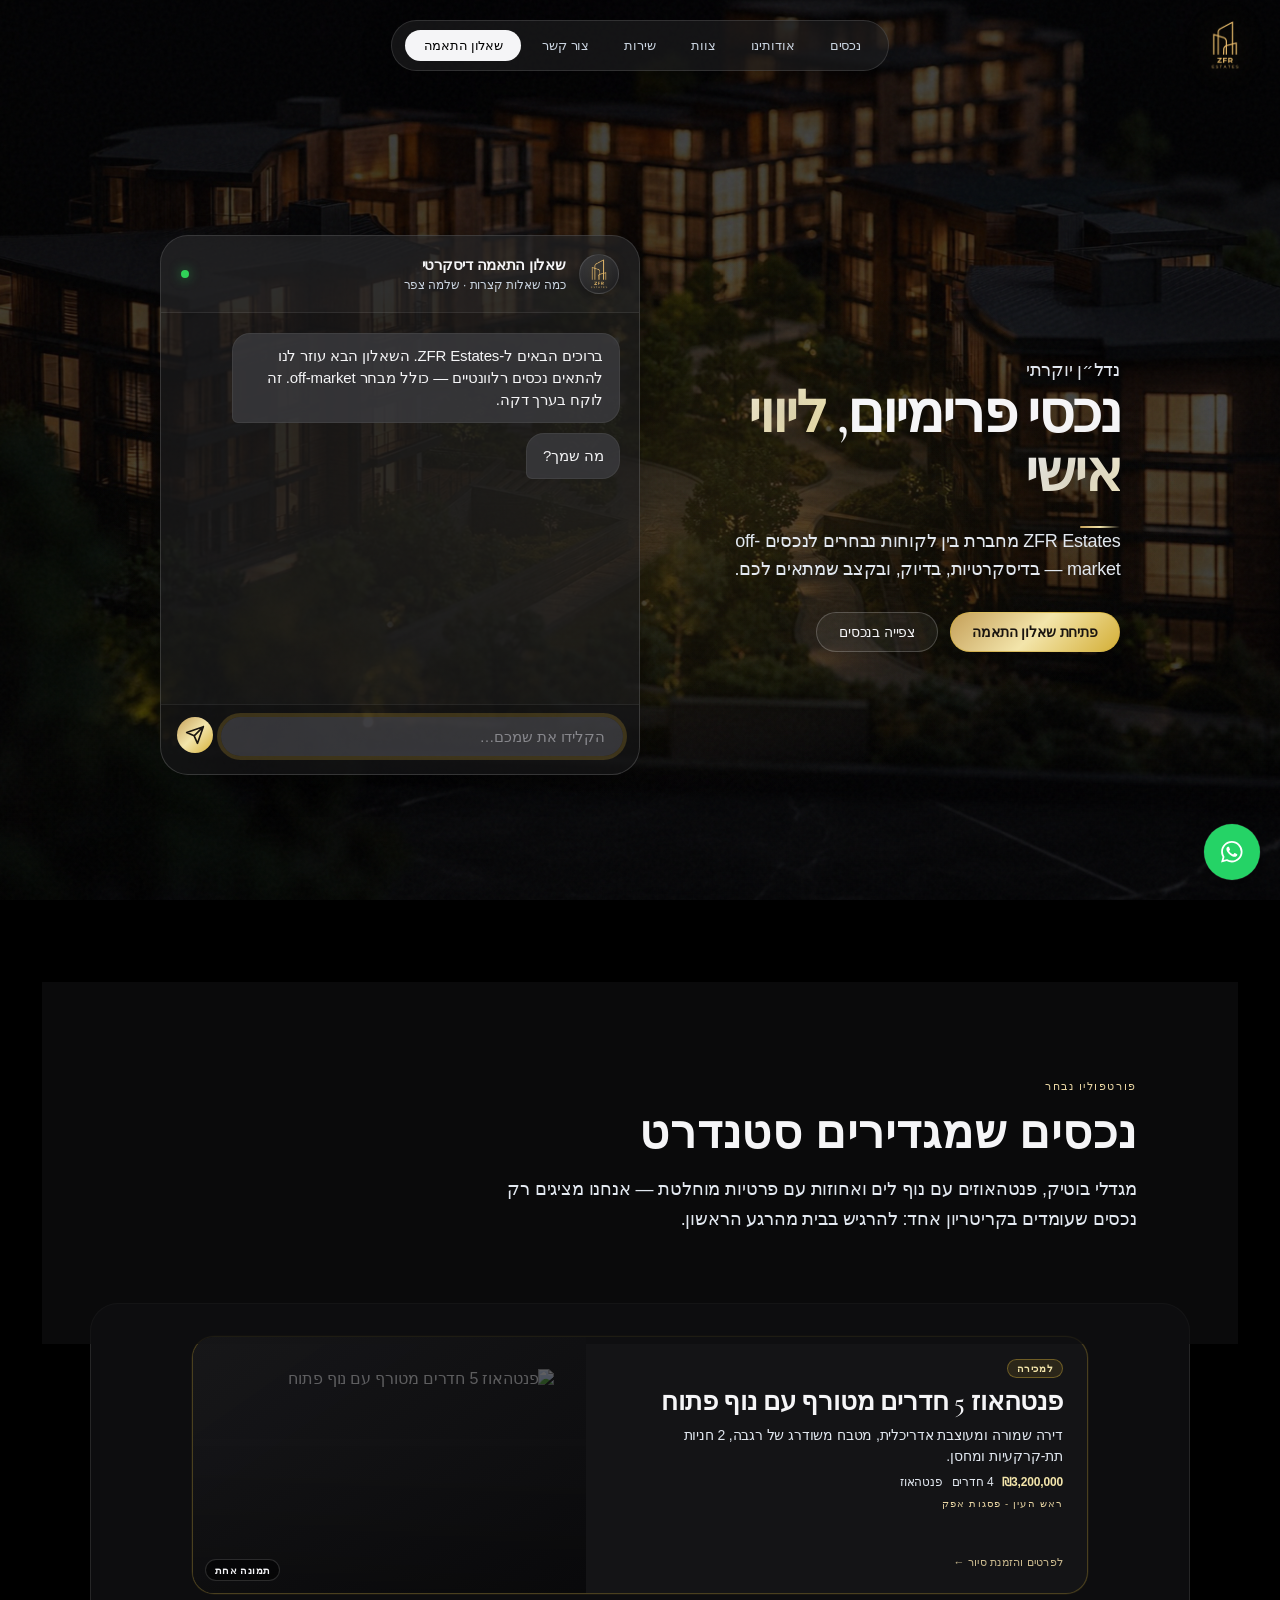
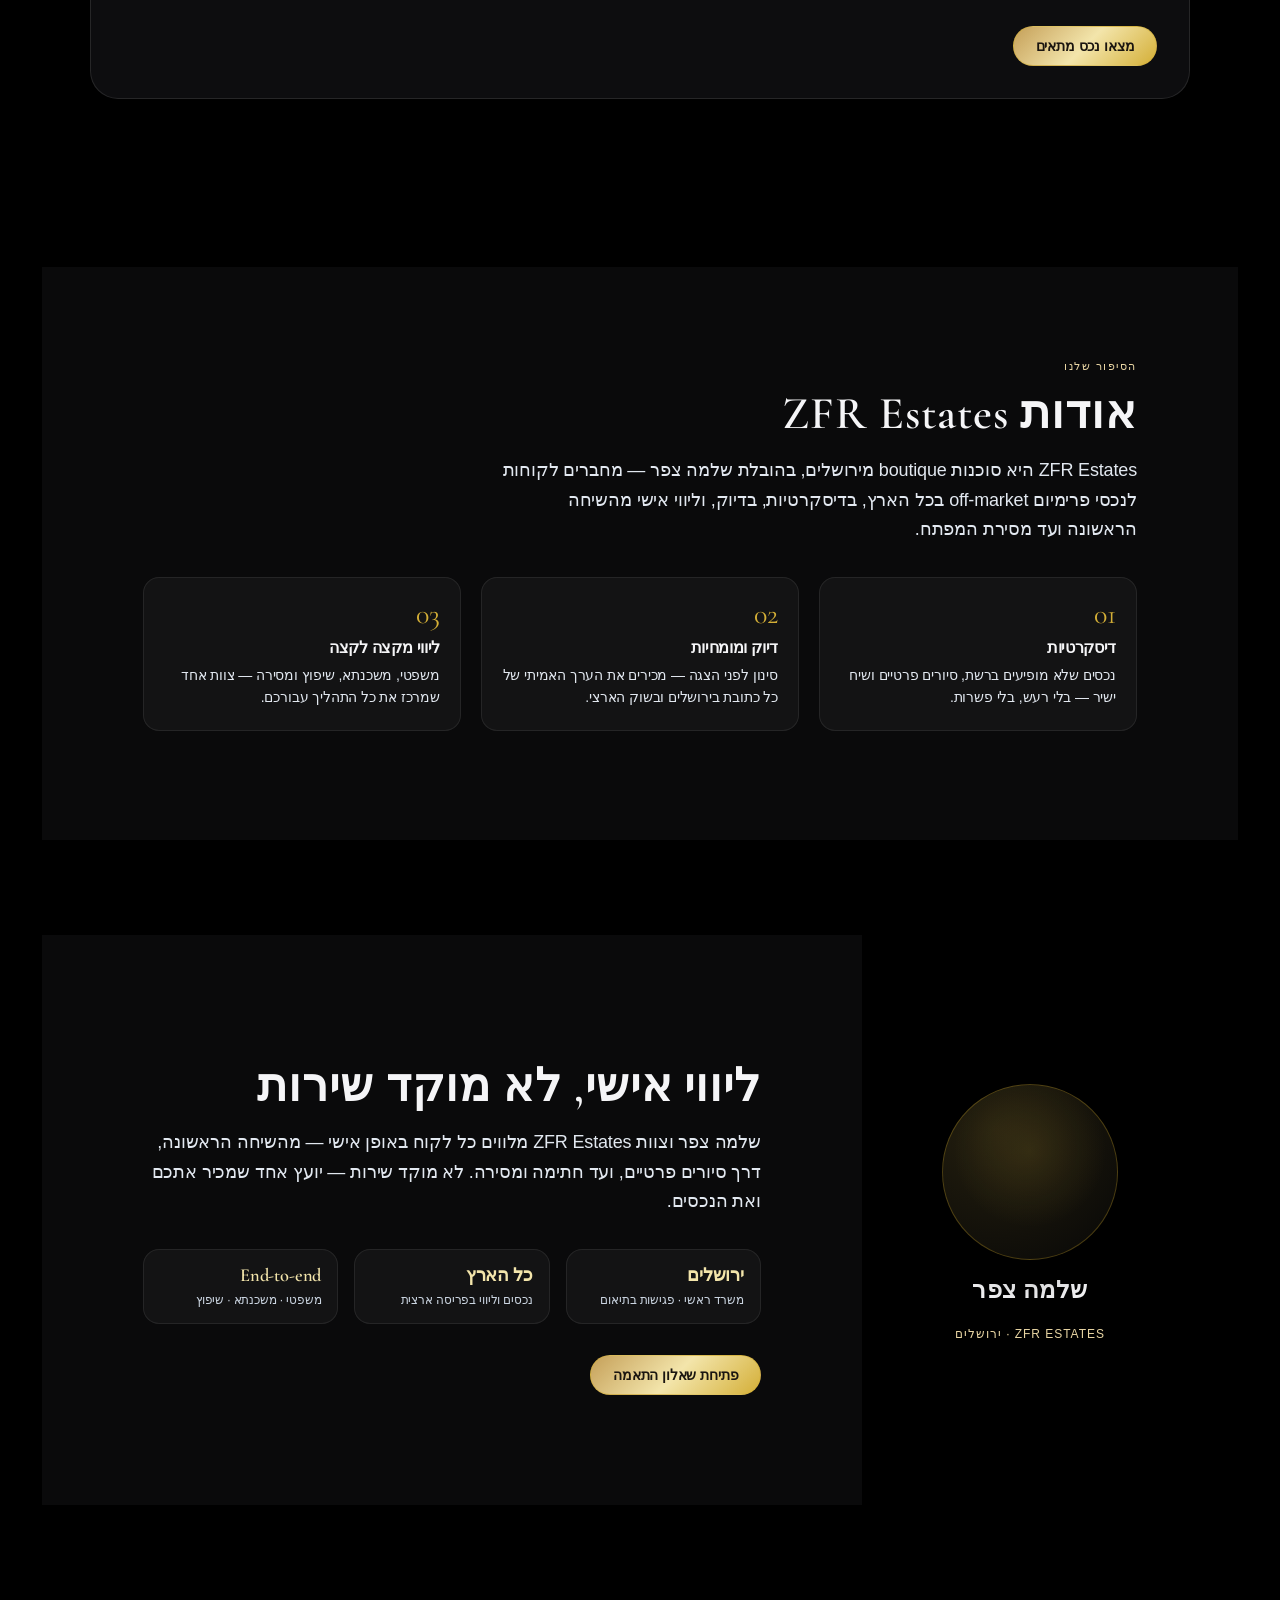
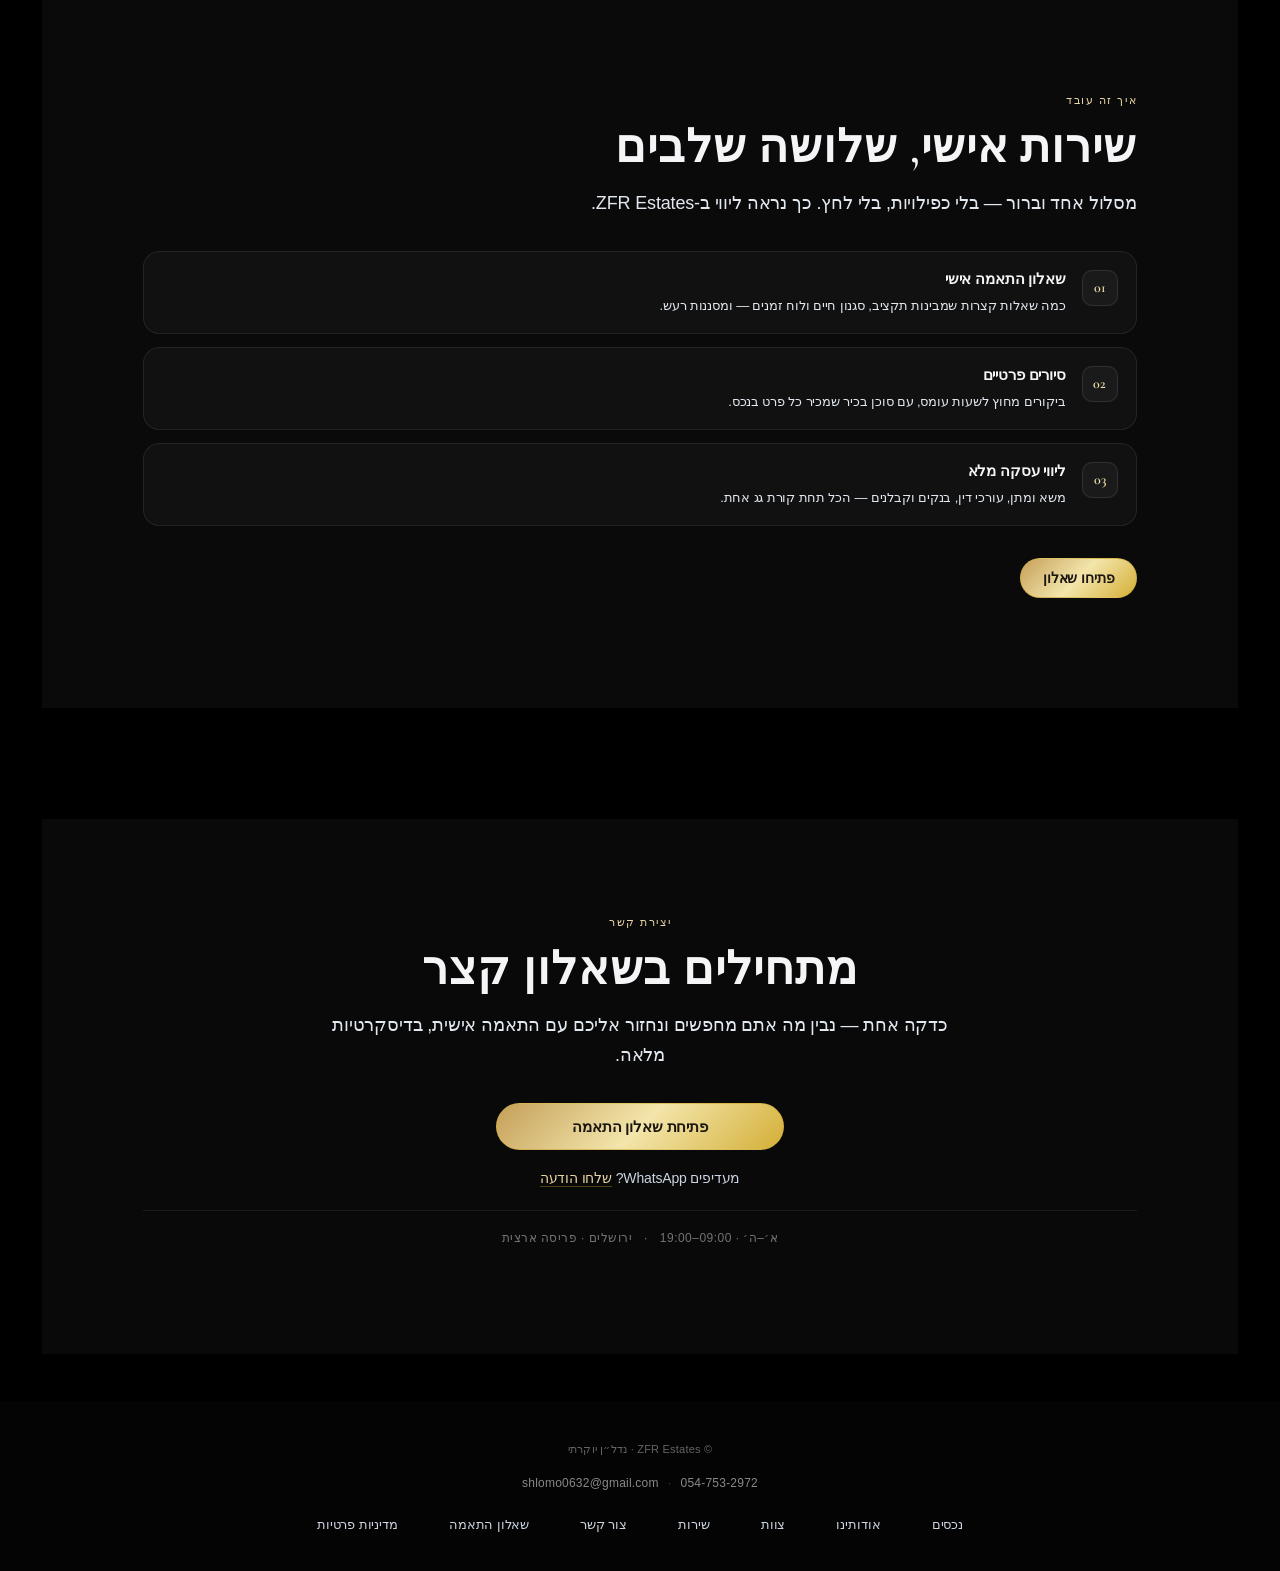
==== commit b61e8a49: "Fix multi-image parsing when Drive links are space-separated in Sheets. Extract all https URLs from " ====
--- a/index.html
+++ b/index.html
@@ -28,7 +28,7 @@
         "jobTitle": "מייסד"
       },
       "telephone": "+972-54-753-2972",
-      "email": "hello@zfr-estates.com",
+      "email": "shlomo0632@gmail.com",
       "address": {
         "@type": "PostalAddress",
         "addressLocality": "Jerusalem",
@@ -356,7 +356,7 @@
         <p class="footer-contact">
           <a href="tel:+972547532972">054-753-2972</a>
           <span aria-hidden="true">·</span>
-          <a href="mailto:hello@zfr-estates.com">hello@zfr-estates.com</a>
+          <a href="mailto:shlomo0632@gmail.com">shlomo0632@gmail.com</a>
         </p>
         <nav class="footer-links" aria-label="קישורי תחתית">
           <a href="#properties">נכסים</a>
@@ -418,7 +418,7 @@
   </a>
 
   <script src="js/zfr-config.js?v=20260604"></script>
-  <script src="js/zfr-listings.js?v=20260604"></script>
+  <script src="js/zfr-listings.js?v=20260607"></script>
   <script src="js/zfr-site.js?v=20260604"></script>
   <script src="js/zfr-chat.js?v=20260604"></script>
 </body>
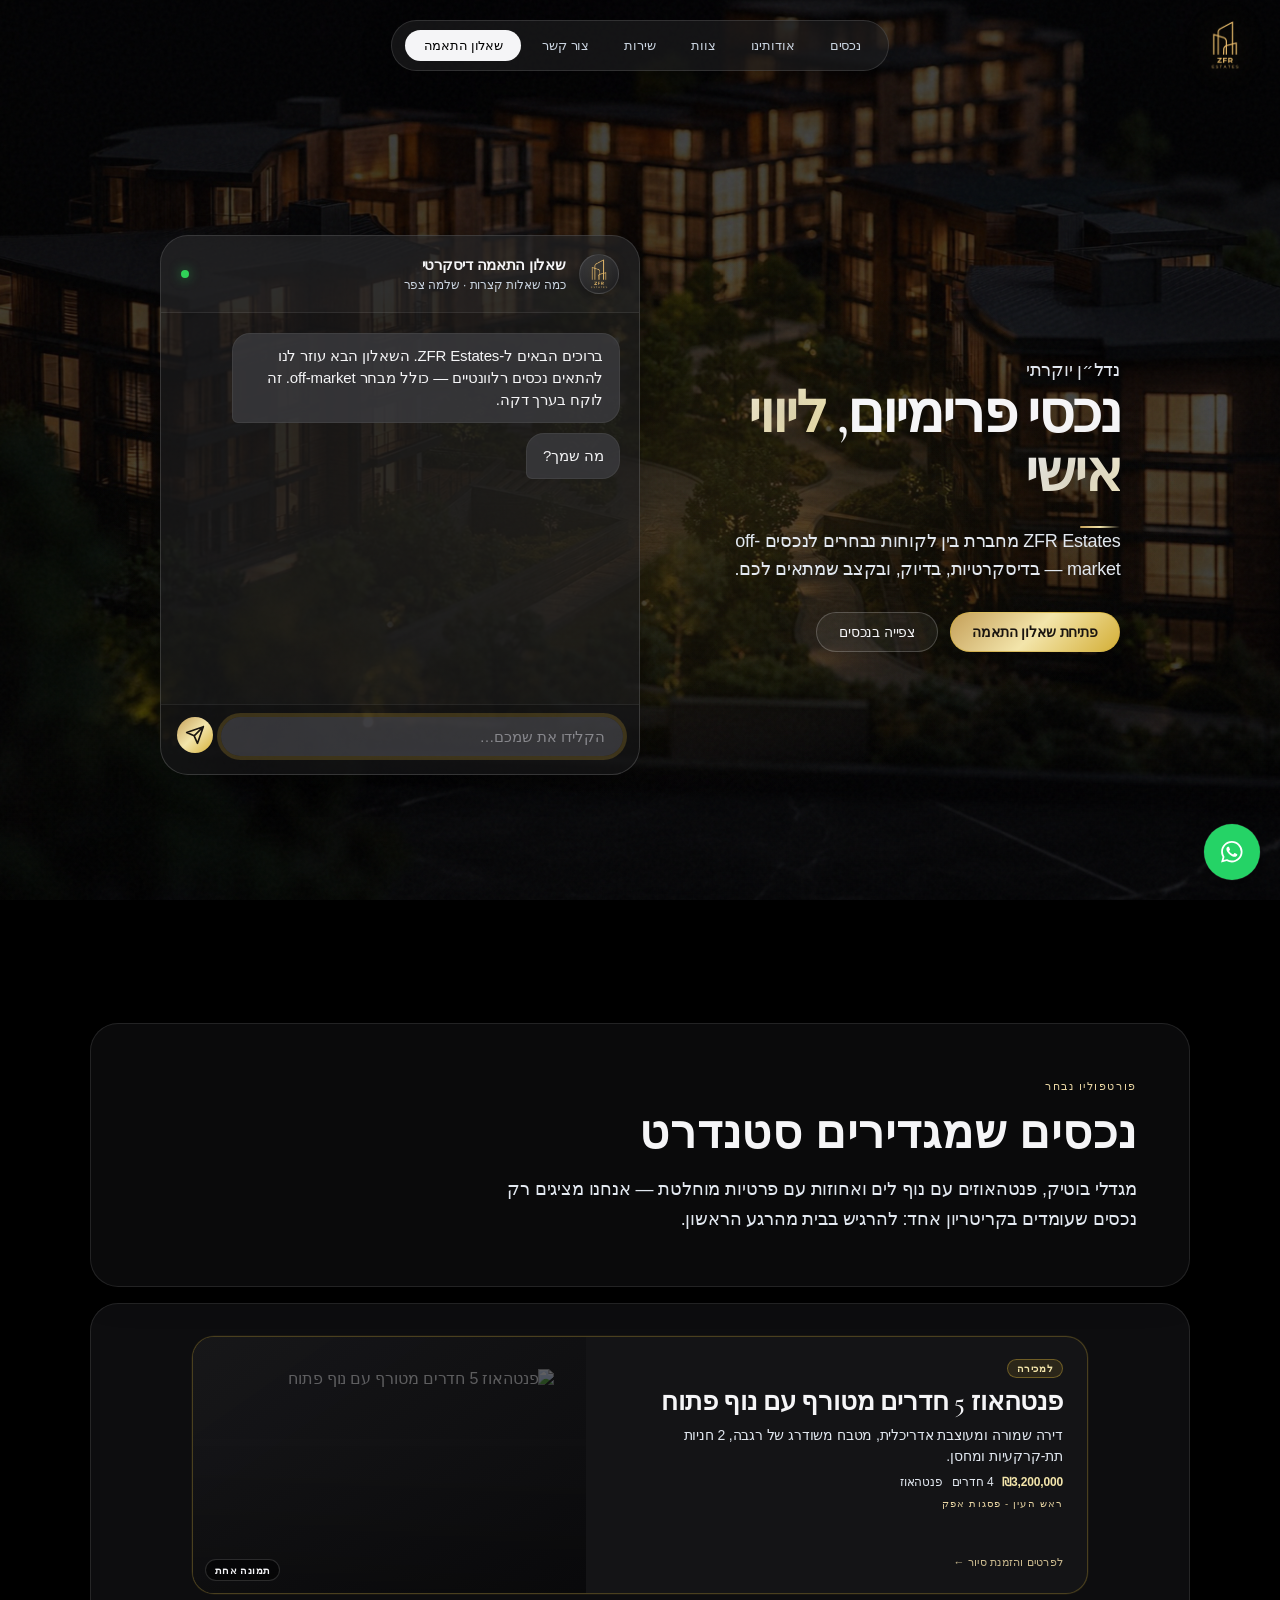
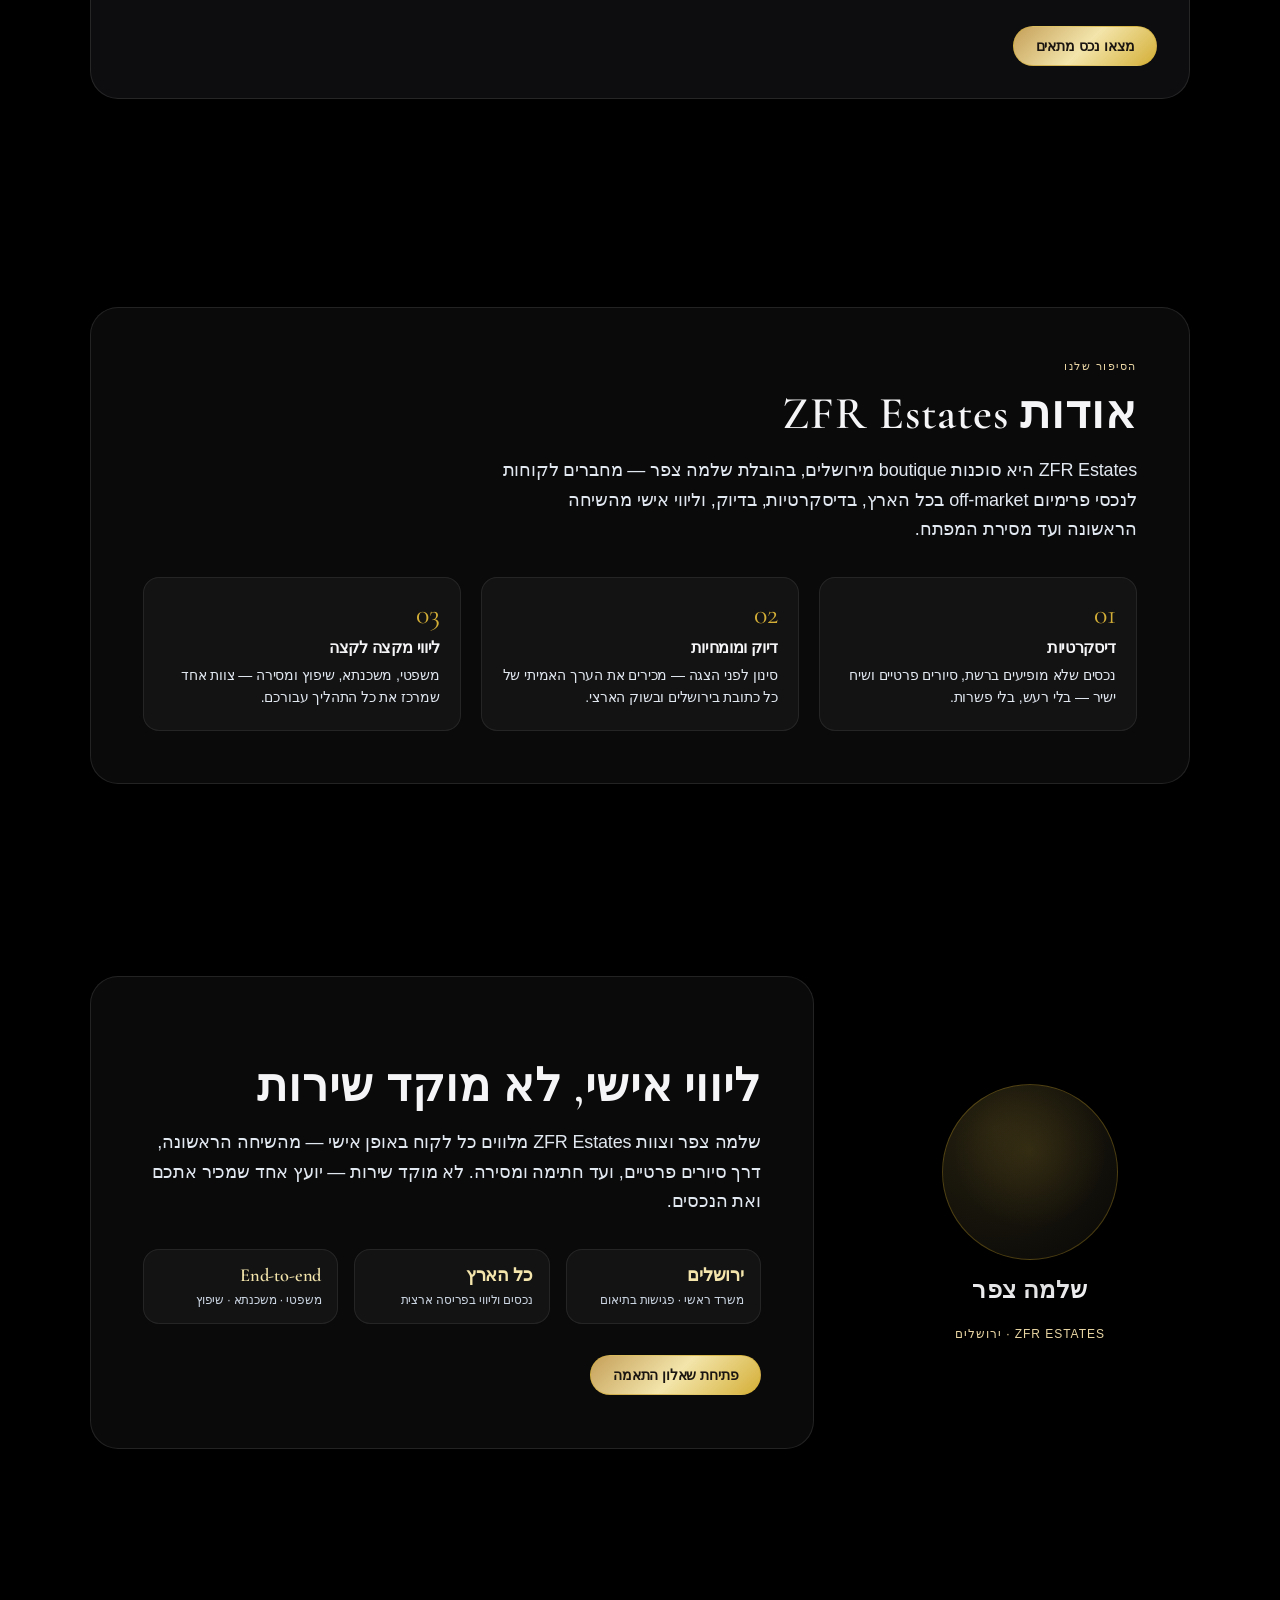
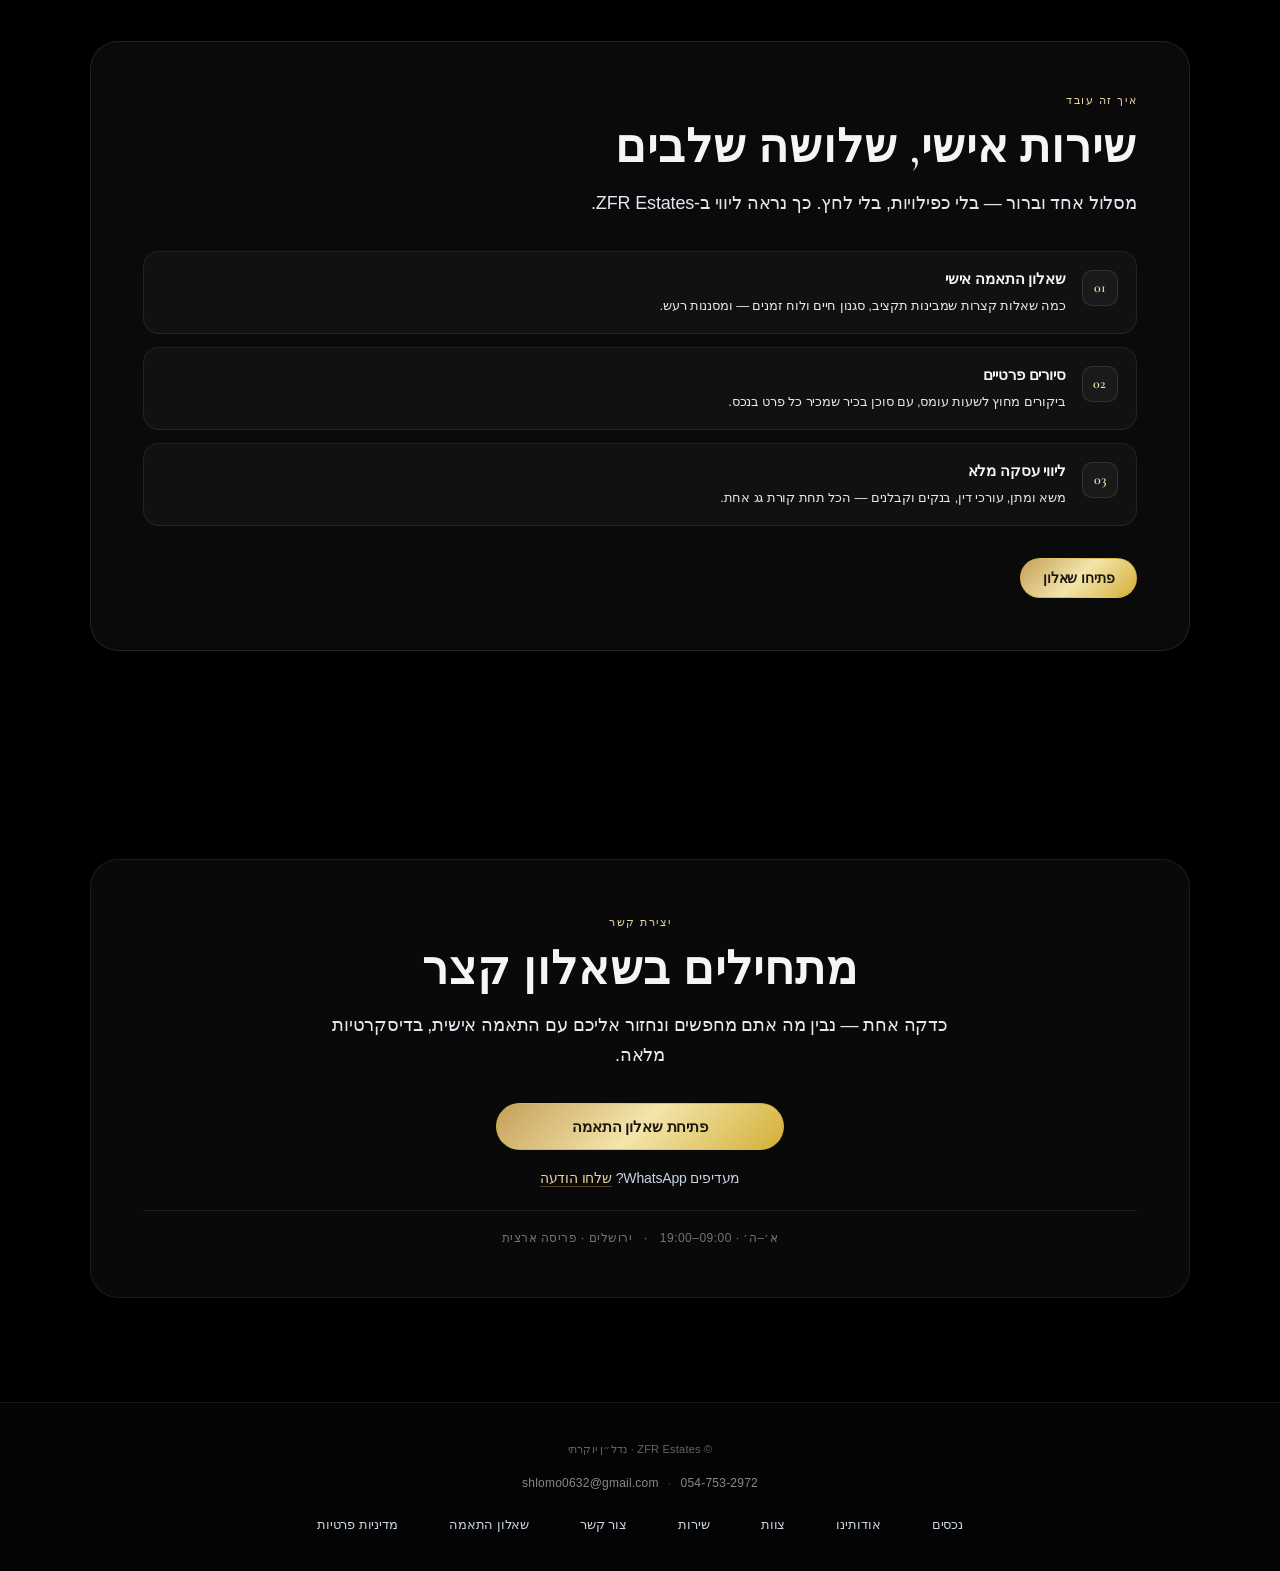
==== commit b5ccb6ae: "images-added" ====
--- a/index.html
+++ b/index.html
@@ -51,7 +51,7 @@
     href="https://fonts.googleapis.com/css2?family=Cormorant+Garamond:ital,wght@0,500;0,600;1,500;1,600&display=swap"
     rel="stylesheet"
   />
-  <link rel="stylesheet" href="css/zfr.css?v=20260605" />
+  <link rel="stylesheet" href="css/zfr.css?v=20260608" />
   <link rel="preload" href="assets/hero-bg.mp4" as="video" type="video/mp4" media="(min-width: 769px)" />
   <link rel="preload" href="assets/poster.jpg" as="image" />
 </head>
@@ -403,6 +403,18 @@
     </div>
   </div>
 
+  <div class="property-image-lightbox" id="propertyImageLightbox" hidden>
+    <div class="property-image-lightbox-backdrop" id="propertyImageLightboxBackdrop"></div>
+    <div class="property-image-lightbox-panel" role="dialog" aria-modal="true" aria-label="תמונה מוגדלת">
+      <button type="button" class="property-image-lightbox-close" id="propertyImageLightboxClose" aria-label="סגירת תמונה מוגדלת">
+        <svg viewBox="0 0 24 24" fill="none" stroke="currentColor" stroke-width="2" aria-hidden="true">
+          <path d="M18 6 6 18M6 6l12 12" />
+        </svg>
+      </button>
+      <img id="propertyImageLightboxImg" alt="" />
+    </div>
+  </div>
+
   <div class="chat-backdrop" id="chatBackdrop" aria-hidden="true"></div>
   <a
     class="whatsapp-fab"
@@ -418,7 +430,7 @@
   </a>
 
   <script src="js/zfr-config.js?v=20260604"></script>
-  <script src="js/zfr-listings.js?v=20260607"></script>
+  <script src="js/zfr-listings.js?v=20260608"></script>
   <script src="js/zfr-site.js?v=20260604"></script>
   <script src="js/zfr-chat.js?v=20260604"></script>
 </body>
--- a/css/zfr.css
+++ b/css/zfr.css
@@ -2535,14 +2535,135 @@
       align-items: center;
       justify-content: center;
       overflow: hidden;
-    }
-
-    .property-modal-gallery img {
+      position: relative;
+    }
+
+    .property-modal-gallery-zoom {
+      display: block;
+      width: 100%;
+      height: 100%;
+      min-height: min(42dvh, 360px);
+      padding: 0;
+      border: none;
+      background: transparent;
+      cursor: zoom-in;
+      position: relative;
+    }
+
+    .property-modal-gallery-zoom img {
       width: 100%;
       height: 100%;
       min-height: min(42dvh, 360px);
       object-fit: cover;
       display: block;
+      pointer-events: none;
+    }
+
+    .property-modal-zoom-hint {
+      position: absolute;
+      bottom: 0.75rem;
+      left: 50%;
+      transform: translateX(-50%);
+      padding: 0.35rem 0.75rem;
+      font-size: 0.6875rem;
+      letter-spacing: 0.04em;
+      color: var(--white);
+      background: rgba(0, 0, 0, 0.55);
+      border: 0.5px solid rgba(255, 255, 255, 0.15);
+      border-radius: 999px;
+      pointer-events: none;
+      opacity: 0.9;
+    }
+
+    .property-modal-gallery-zoom:hover .property-modal-zoom-hint {
+      opacity: 1;
+    }
+
+    .property-modal-thumb.is-active {
+      border-color: var(--gold);
+      box-shadow: 0 0 0 1px rgba(212, 175, 55, 0.35);
+    }
+
+    .property-modal-thumb:focus-visible {
+      outline: 2px solid var(--gold-bright);
+      outline-offset: 2px;
+    }
+
+    /* תמונה מוגדלת (lightbox) */
+    .property-image-lightbox[hidden] {
+      display: none;
+    }
+
+    .property-image-lightbox {
+      position: fixed;
+      inset: 0;
+      z-index: 500;
+      display: flex;
+      align-items: center;
+      justify-content: center;
+      padding: 1rem;
+    }
+
+    body.property-lightbox-open {
+      overflow: hidden;
+    }
+
+    .property-image-lightbox-backdrop {
+      position: absolute;
+      inset: 0;
+      background: rgba(0, 0, 0, 0.92);
+      cursor: zoom-out;
+    }
+
+    .property-image-lightbox-panel {
+      position: relative;
+      z-index: 1;
+      max-width: min(96vw, 1400px);
+      max-height: 92dvh;
+      display: flex;
+      align-items: center;
+      justify-content: center;
+    }
+
+    .property-image-lightbox-panel img {
+      max-width: 100%;
+      max-height: 92dvh;
+      width: auto;
+      height: auto;
+      object-fit: contain;
+      border-radius: 8px;
+      box-shadow: 0 24px 64px rgba(0, 0, 0, 0.55);
+    }
+
+    .property-image-lightbox-close {
+      position: absolute;
+      top: -2.75rem;
+      left: 0;
+      display: inline-flex;
+      align-items: center;
+      justify-content: center;
+      width: 2.5rem;
+      height: 2.5rem;
+      padding: 0;
+      border: 0.5px solid rgba(255, 255, 255, 0.2);
+      border-radius: 999px;
+      background: rgba(0, 0, 0, 0.5);
+      color: var(--white);
+      cursor: pointer;
+    }
+
+    .property-image-lightbox-close svg {
+      width: 1.1rem;
+      height: 1.1rem;
+    }
+
+    @media (max-width: 640px) {
+      .property-image-lightbox-close {
+        top: 0.5rem;
+        left: 0.5rem;
+        position: fixed;
+        z-index: 2;
+      }
     }
 
     .property-modal-no-image {
@@ -2573,10 +2694,6 @@
       overflow: hidden;
       cursor: pointer;
       background: transparent;
-    }
-
-    .property-modal-thumb.is-active {
-      border-color: var(--gold);
     }
 
     .property-modal-thumb img {
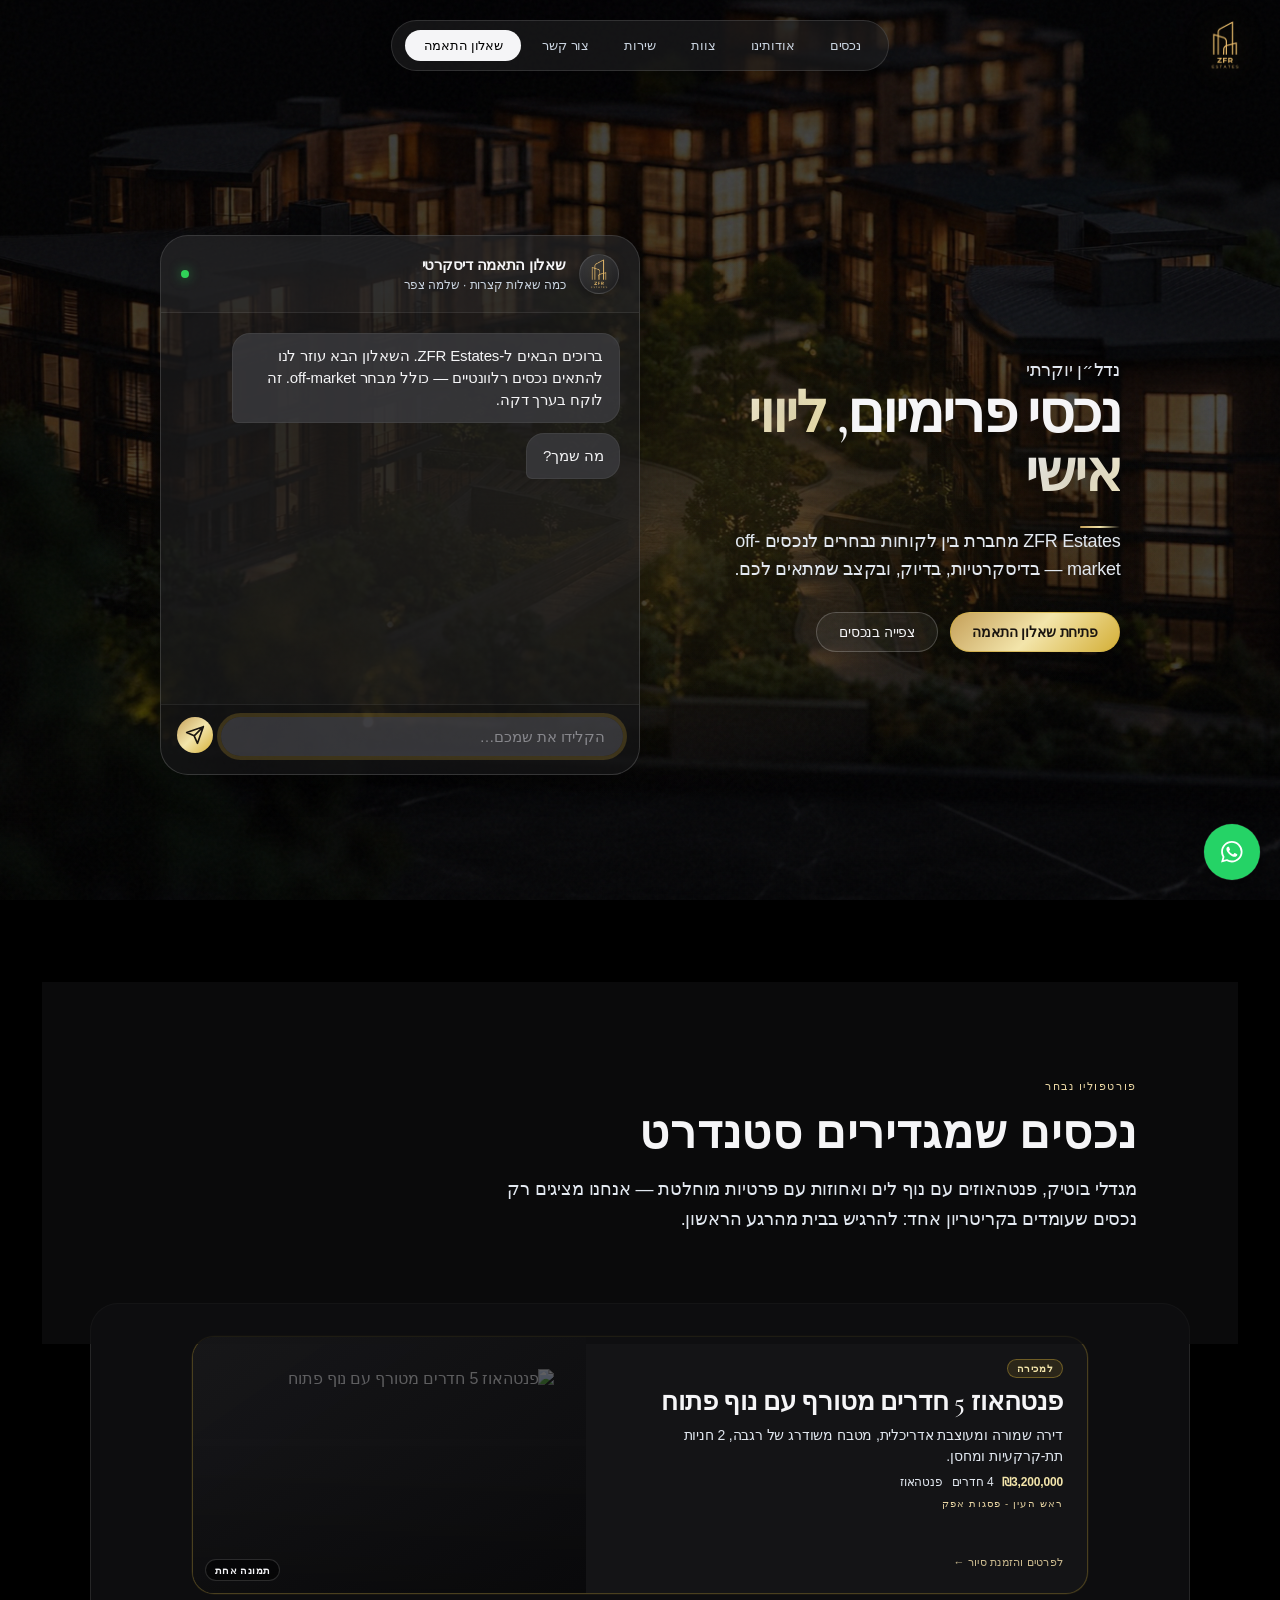
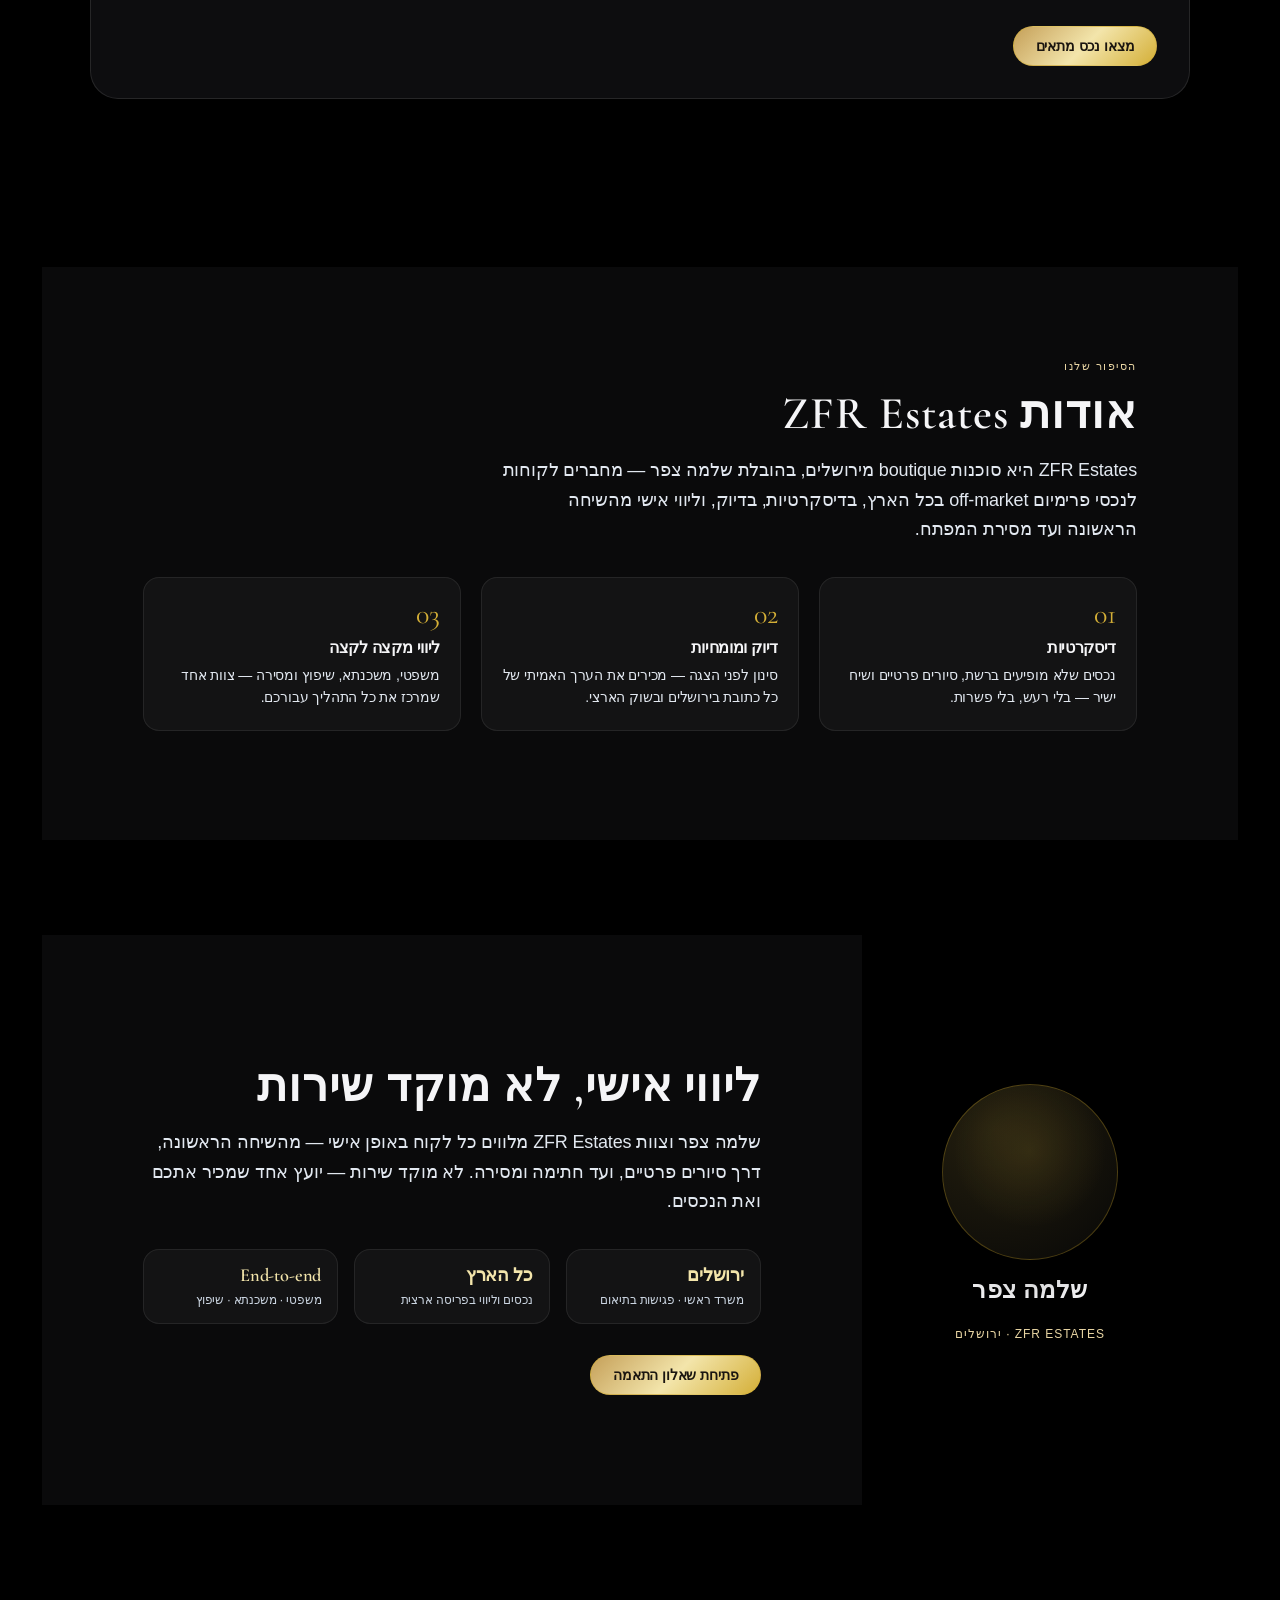
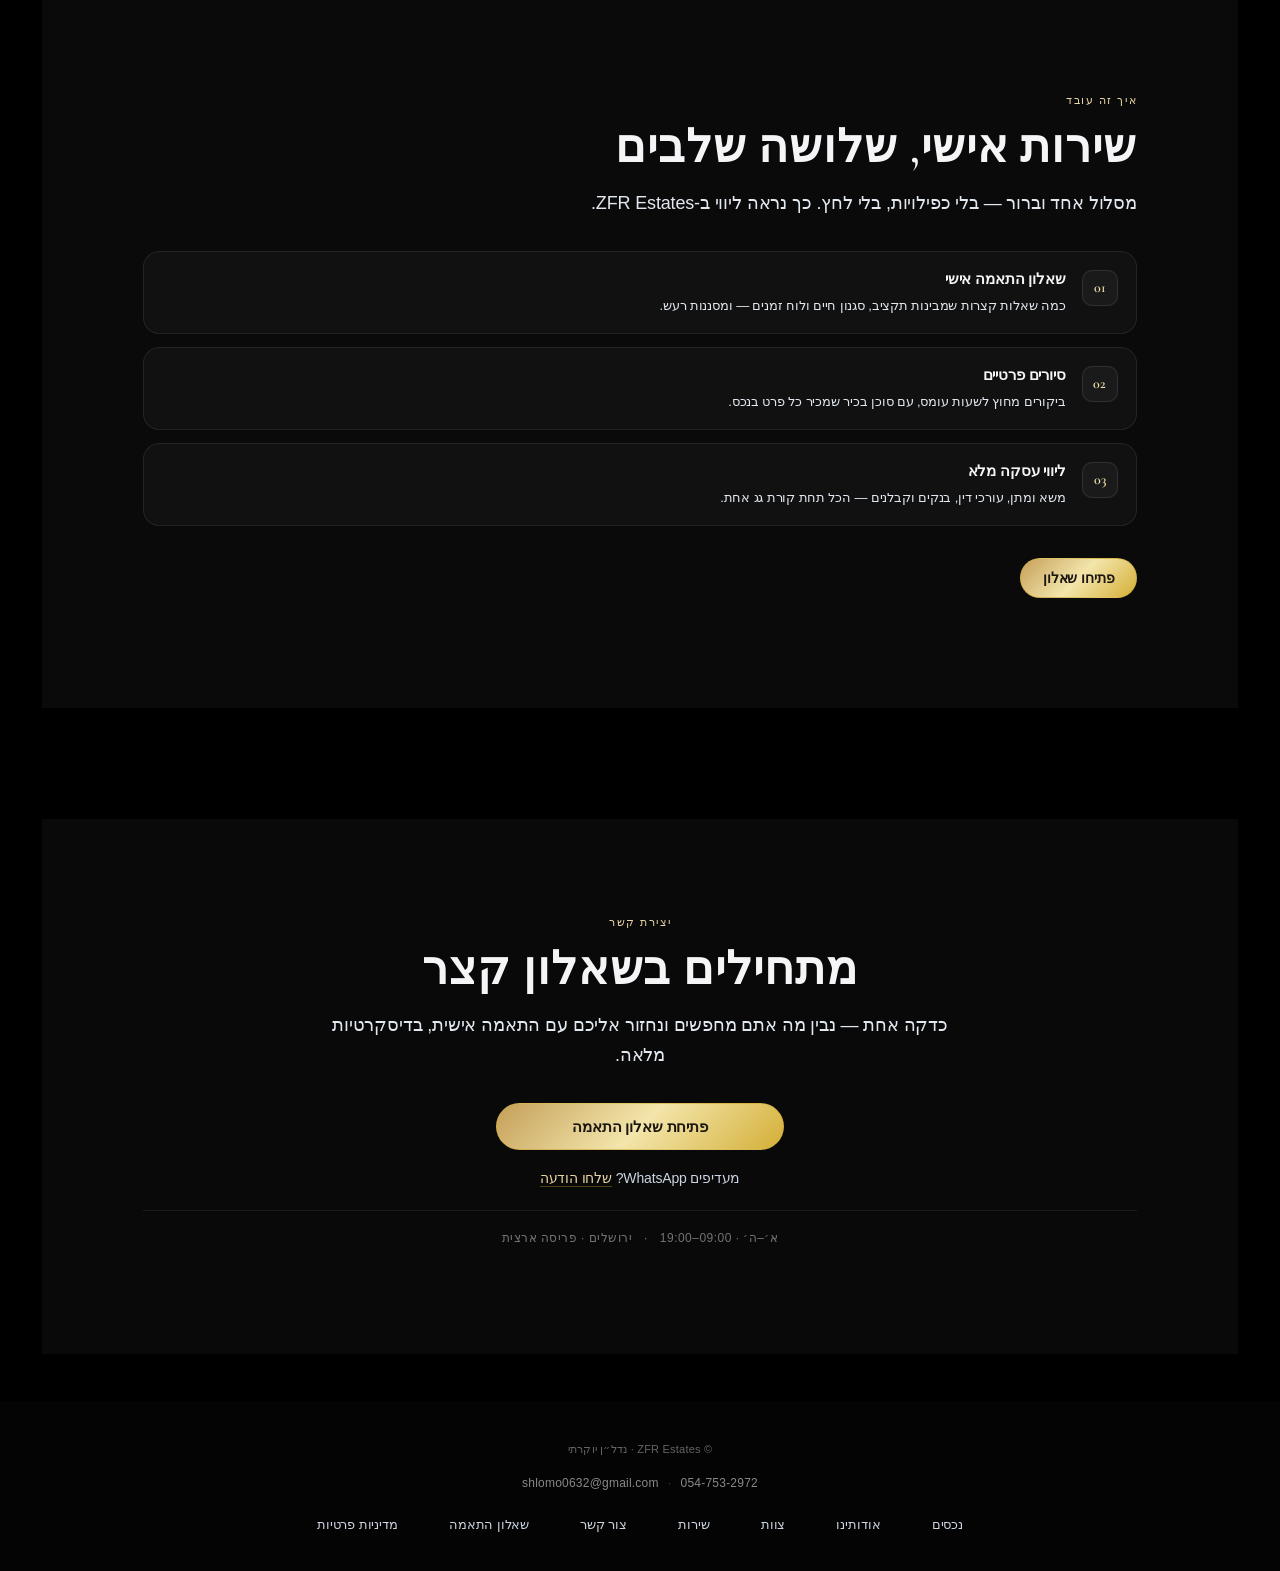
==== commit 2cbaf6ac: "סופי" ====
--- a/index.html
+++ b/index.html
@@ -51,7 +51,7 @@
     href="https://fonts.googleapis.com/css2?family=Cormorant+Garamond:ital,wght@0,500;0,600;1,500;1,600&display=swap"
     rel="stylesheet"
   />
-  <link rel="stylesheet" href="css/zfr.css?v=20260608" />
+  <link rel="stylesheet" href="css/zfr.css?v=20260612" />
   <link rel="preload" href="assets/hero-bg.mp4" as="video" type="video/mp4" media="(min-width: 769px)" />
   <link rel="preload" href="assets/poster.jpg" as="image" />
 </head>
@@ -411,7 +411,18 @@
           <path d="M18 6 6 18M6 6l12 12" />
         </svg>
       </button>
+      <button type="button" class="property-image-lightbox-nav property-image-lightbox-prev" id="propertyImageLightboxPrev" aria-label="התמונה הקודמת" hidden>
+        <svg viewBox="0 0 24 24" fill="none" stroke="currentColor" stroke-width="2" aria-hidden="true">
+          <path d="m9 18 6-6-6-6" />
+        </svg>
+      </button>
       <img id="propertyImageLightboxImg" alt="" />
+      <button type="button" class="property-image-lightbox-nav property-image-lightbox-next" id="propertyImageLightboxNext" aria-label="התמונה הבאה" hidden>
+        <svg viewBox="0 0 24 24" fill="none" stroke="currentColor" stroke-width="2" aria-hidden="true">
+          <path d="m15 18-6-6 6-6" />
+        </svg>
+      </button>
+      <span class="property-image-lightbox-counter" id="propertyImageLightboxCounter" aria-hidden="true" hidden></span>
     </div>
   </div>
 
@@ -430,8 +441,8 @@
   </a>
 
   <script src="js/zfr-config.js?v=20260604"></script>
-  <script src="js/zfr-listings.js?v=20260608"></script>
+  <script src="js/zfr-listings.js?v=20260612"></script>
   <script src="js/zfr-site.js?v=20260604"></script>
-  <script src="js/zfr-chat.js?v=20260604"></script>
+  <script src="js/zfr-chat.js?v=20260609"></script>
 </body>
 </html>
--- a/css/zfr.css
+++ b/css/zfr.css
@@ -914,6 +914,25 @@
       box-shadow: inset 0 0 0 1px rgba(212, 175, 55, 0.35);
     }
 
+    .property-card-slides {
+      position: absolute;
+      inset: 0;
+      z-index: 0;
+    }
+
+    .property-card-slide {
+      position: absolute;
+      inset: 0;
+      opacity: 0;
+      transition: opacity 0.7s var(--ease-apple);
+      pointer-events: none;
+    }
+
+    .property-card-slide.is-active {
+      opacity: 1;
+      pointer-events: auto;
+    }
+
     .property-card-media img {
       position: absolute;
       inset: 0;
@@ -929,6 +948,43 @@
       transition: transform 0.55s var(--ease-apple);
     }
 
+    .property-card-dots {
+      position: absolute;
+      bottom: 0.7rem;
+      left: 50%;
+      transform: translateX(-50%);
+      z-index: 3;
+      display: flex;
+      align-items: center;
+      gap: 0.4rem;
+      padding: 0.3rem 0.5rem;
+      border-radius: 999px;
+      background: rgba(0, 0, 0, 0.22);
+      backdrop-filter: blur(4px);
+      -webkit-backdrop-filter: blur(4px);
+    }
+
+    .property-card-dot {
+      width: 7px;
+      height: 7px;
+      padding: 0;
+      border: 0;
+      border-radius: 999px;
+      cursor: pointer;
+      background: rgba(255, 255, 255, 0.4);
+      box-shadow: 0 1px 3px rgba(0, 0, 0, 0.35);
+      transition: background 0.3s ease, transform 0.3s ease, width 0.3s ease;
+    }
+
+    .property-card-dot:hover {
+      background: rgba(255, 255, 255, 0.7);
+    }
+
+    .property-card-dot.is-active {
+      width: 18px;
+      background: var(--white, #fff);
+    }
+
     .property-card:hover .property-card-media img {
       transform: translateZ(0);
     }
@@ -941,6 +997,12 @@
 
     .property-card-media--native-size::before {
       opacity: 0.35;
+    }
+
+    .property-card-media--native-size .property-card-slide {
+      display: flex;
+      align-items: center;
+      justify-content: center;
     }
 
     .property-card-media--native-size img {
@@ -2657,12 +2719,89 @@
       height: 1.1rem;
     }
 
+    .property-image-lightbox-nav {
+      position: absolute;
+      top: 50%;
+      transform: translateY(-50%);
+      z-index: 2;
+      display: inline-flex;
+      align-items: center;
+      justify-content: center;
+      width: 3rem;
+      height: 3rem;
+      padding: 0;
+      border: 0.5px solid rgba(255, 255, 255, 0.2);
+      border-radius: 999px;
+      background: rgba(0, 0, 0, 0.5);
+      color: var(--white);
+      cursor: pointer;
+      transition: background 0.2s ease, transform 0.2s ease;
+    }
+
+    .property-image-lightbox-nav[hidden] {
+      display: none;
+    }
+
+    .property-image-lightbox-nav:hover {
+      background: rgba(0, 0, 0, 0.75);
+    }
+
+    .property-image-lightbox-nav svg {
+      width: 1.5rem;
+      height: 1.5rem;
+    }
+
+    /* גלריה RTL: "הקודמת" בצד ימין, "הבאה" בצד שמאל */
+    .property-image-lightbox-prev {
+      right: -1.25rem;
+    }
+
+    .property-image-lightbox-next {
+      left: -1.25rem;
+    }
+
+    .property-image-lightbox-counter {
+      position: absolute;
+      bottom: -2.5rem;
+      left: 50%;
+      transform: translateX(-50%);
+      z-index: 2;
+      padding: 0.25rem 0.75rem;
+      border-radius: 999px;
+      background: rgba(0, 0, 0, 0.55);
+      color: var(--white);
+      font-size: 0.8125rem;
+      letter-spacing: 0.02em;
+    }
+
+    .property-image-lightbox-counter[hidden] {
+      display: none;
+    }
+
     @media (max-width: 640px) {
       .property-image-lightbox-close {
         top: 0.5rem;
         left: 0.5rem;
         position: fixed;
         z-index: 2;
+      }
+
+      .property-image-lightbox-prev {
+        right: 0.5rem;
+      }
+
+      .property-image-lightbox-next {
+        left: 0.5rem;
+      }
+
+      .property-image-lightbox-nav {
+        width: 2.75rem;
+        height: 2.75rem;
+        background: rgba(0, 0, 0, 0.6);
+      }
+
+      .property-image-lightbox-counter {
+        bottom: 0.75rem;
       }
     }
 
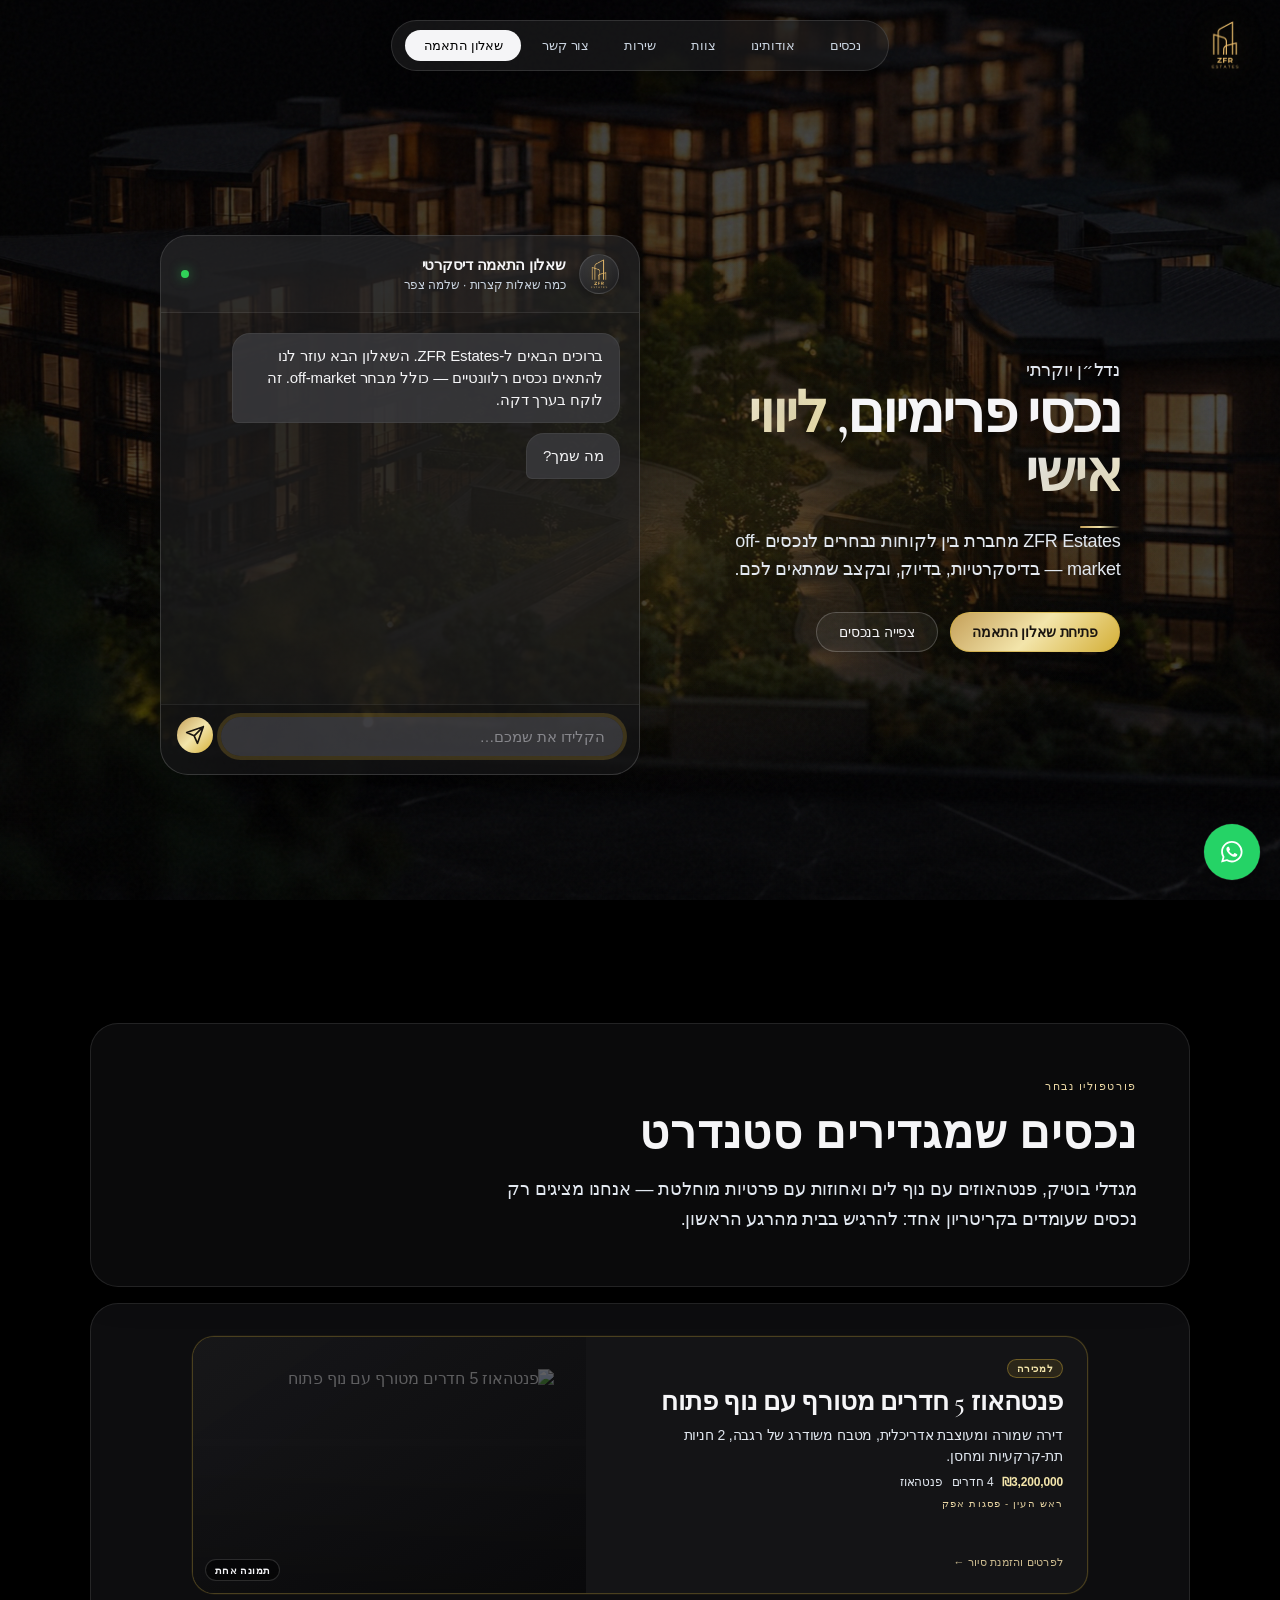
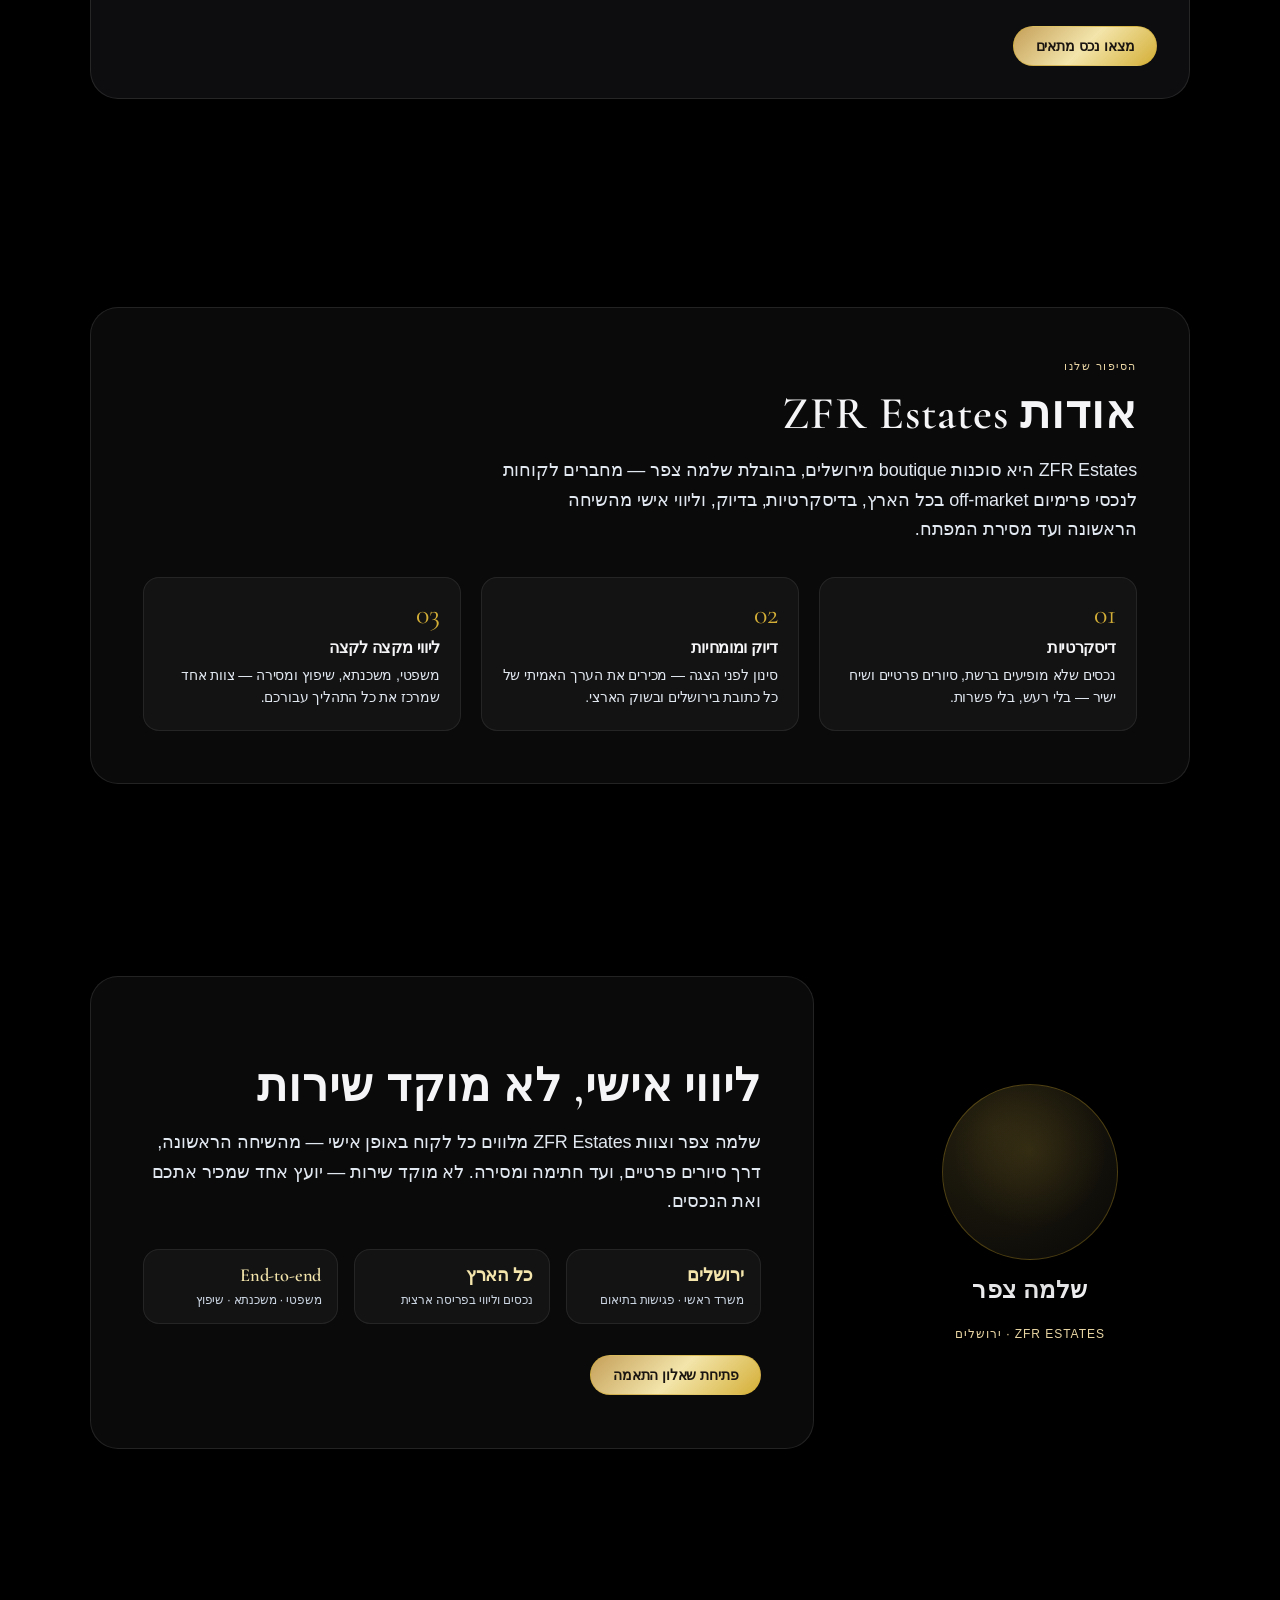
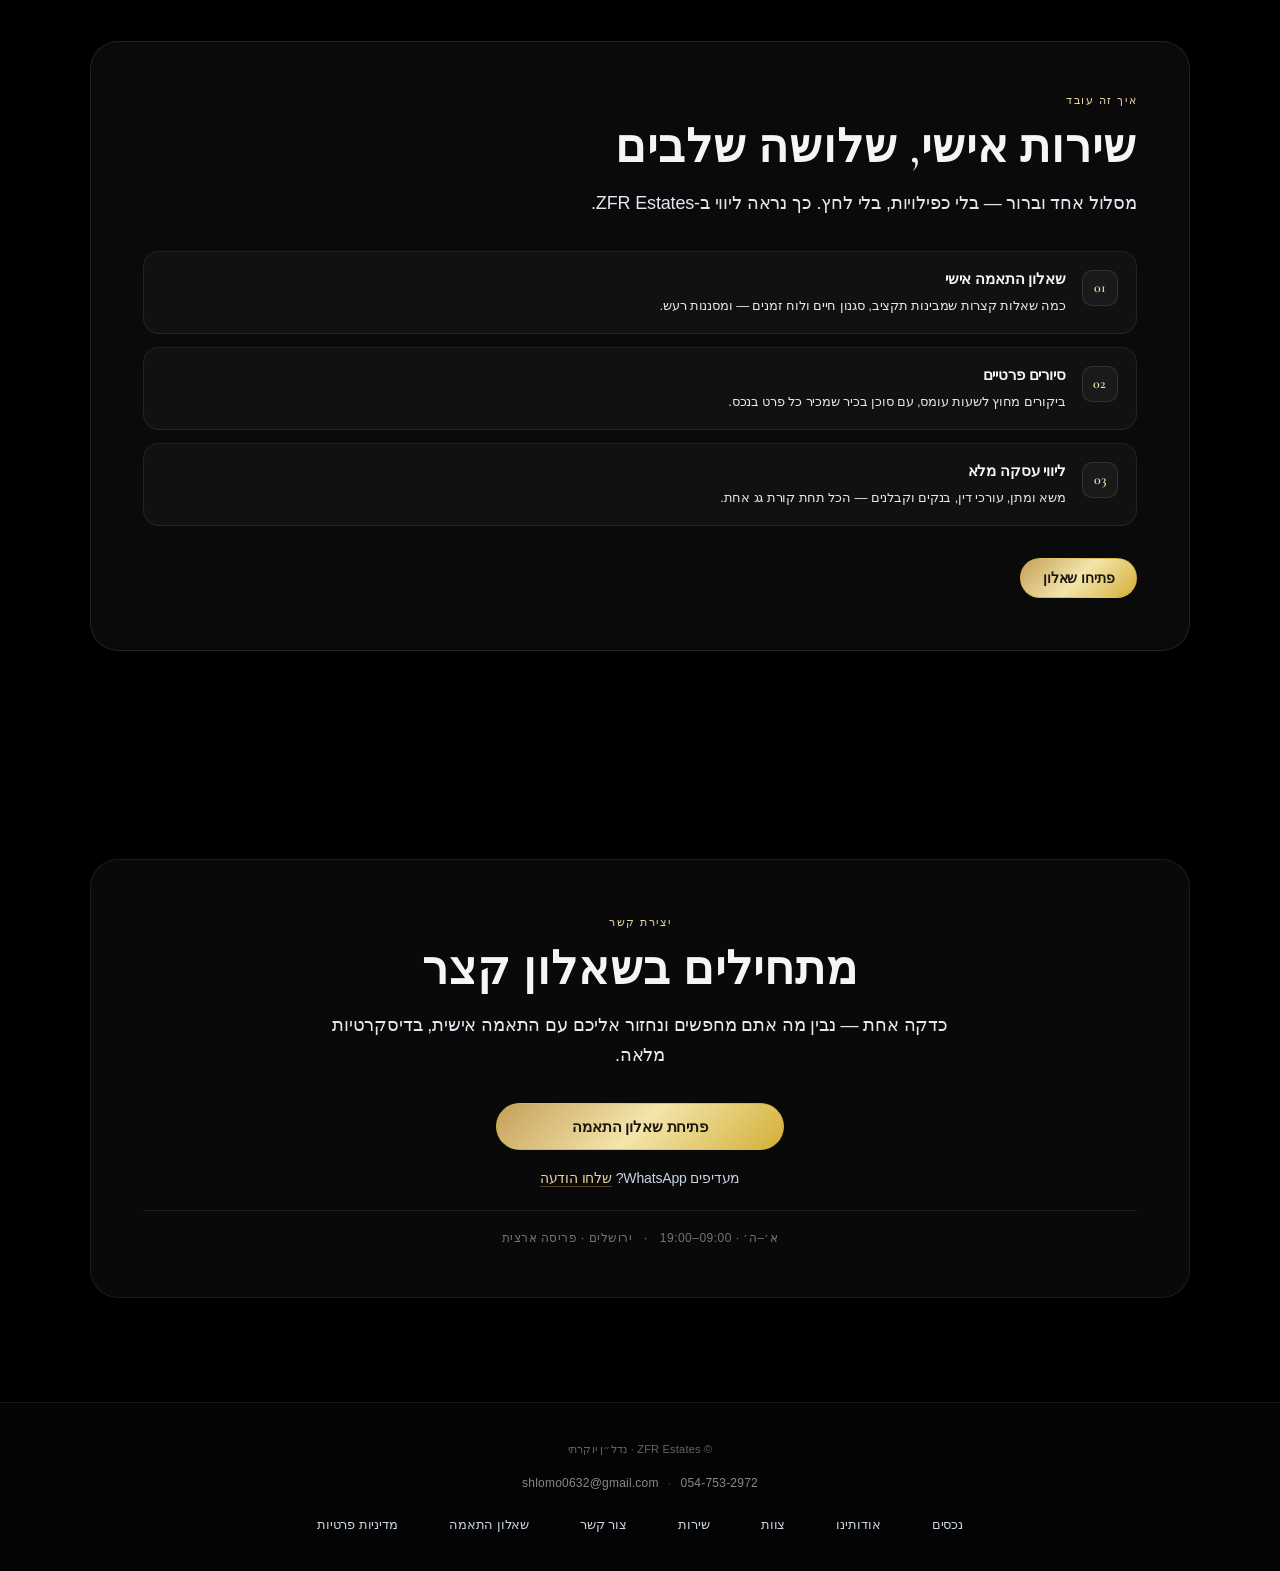
==== commit d5ffa2ef: "חדש תיקון דירות אתר" ====
--- a/index.html
+++ b/index.html
@@ -440,8 +440,8 @@
     </svg>
   </a>
 
-  <script src="js/zfr-config.js?v=20260604"></script>
-  <script src="js/zfr-listings.js?v=20260612"></script>
+  <script src="js/zfr-config.js?v=20260608d"></script>
+  <script src="js/zfr-listings.js?v=20260608e"></script>
   <script src="js/zfr-site.js?v=20260604"></script>
   <script src="js/zfr-chat.js?v=20260609"></script>
 </body>
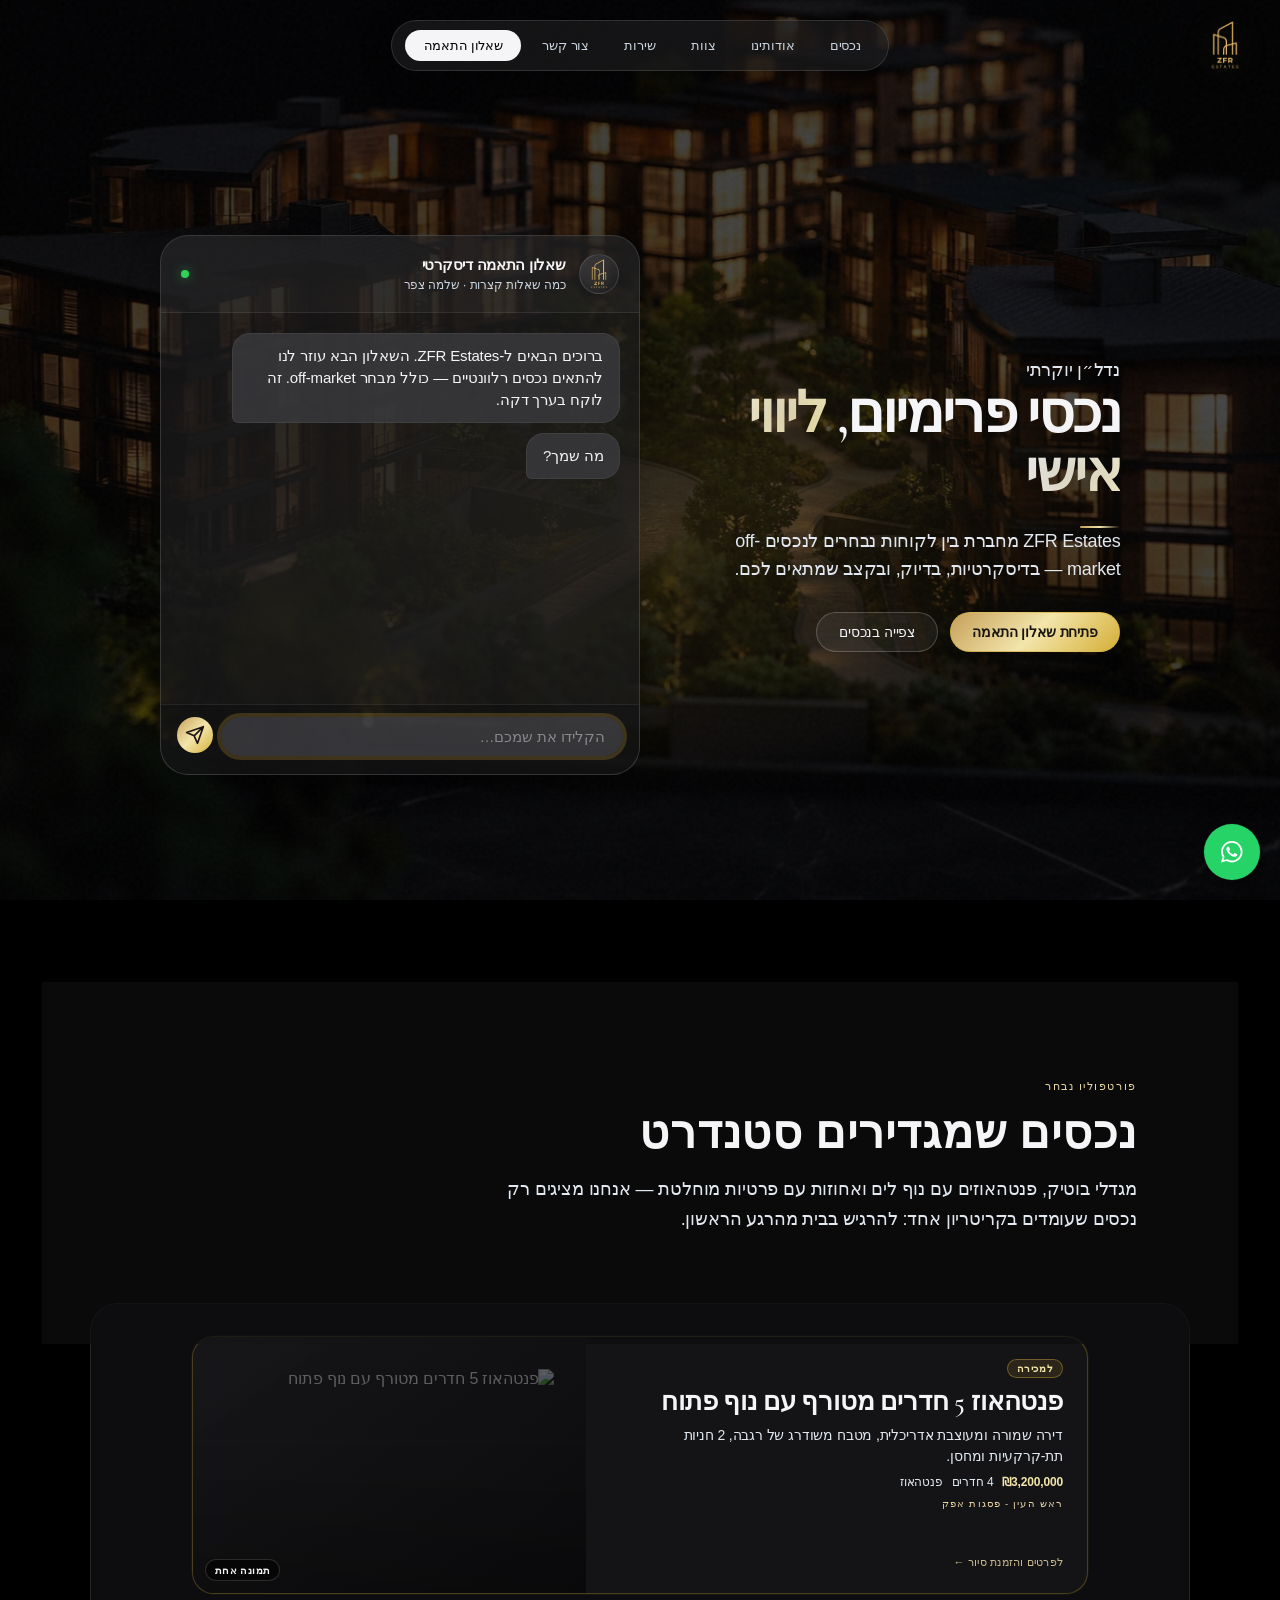
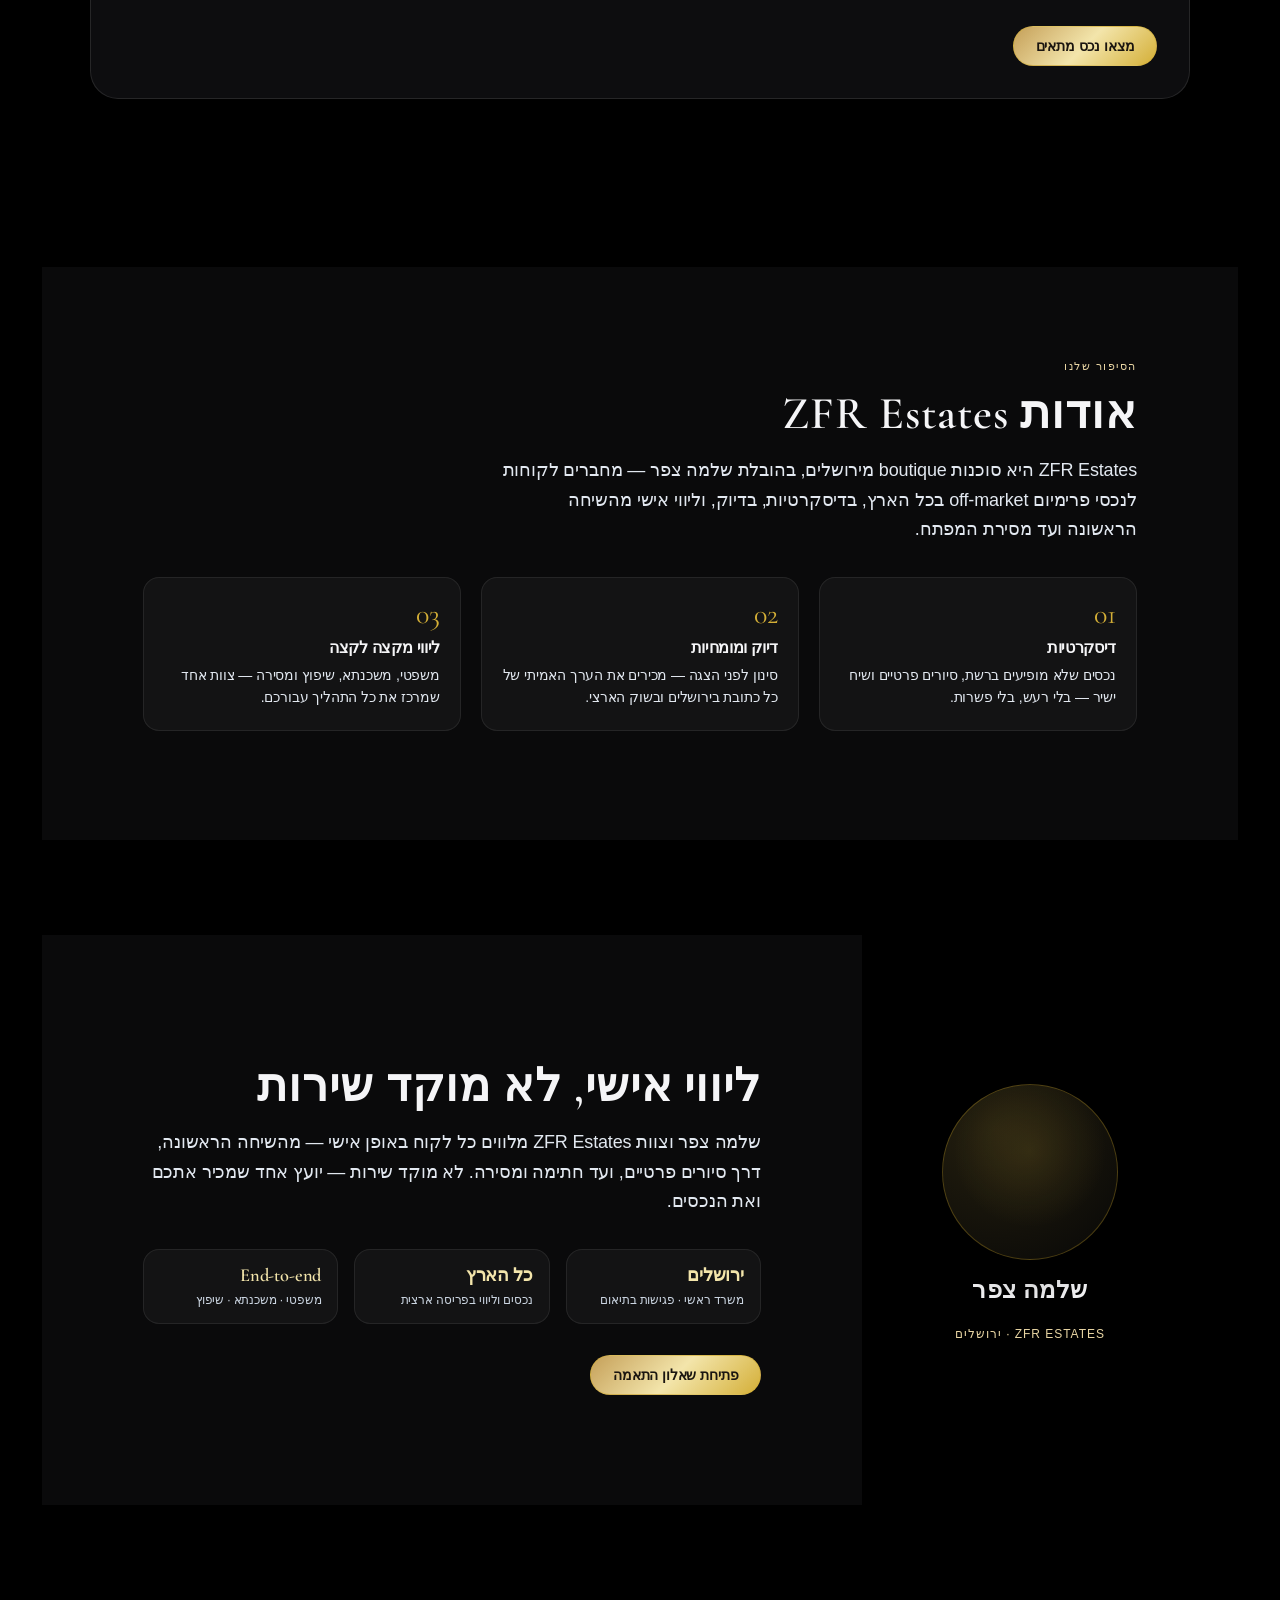
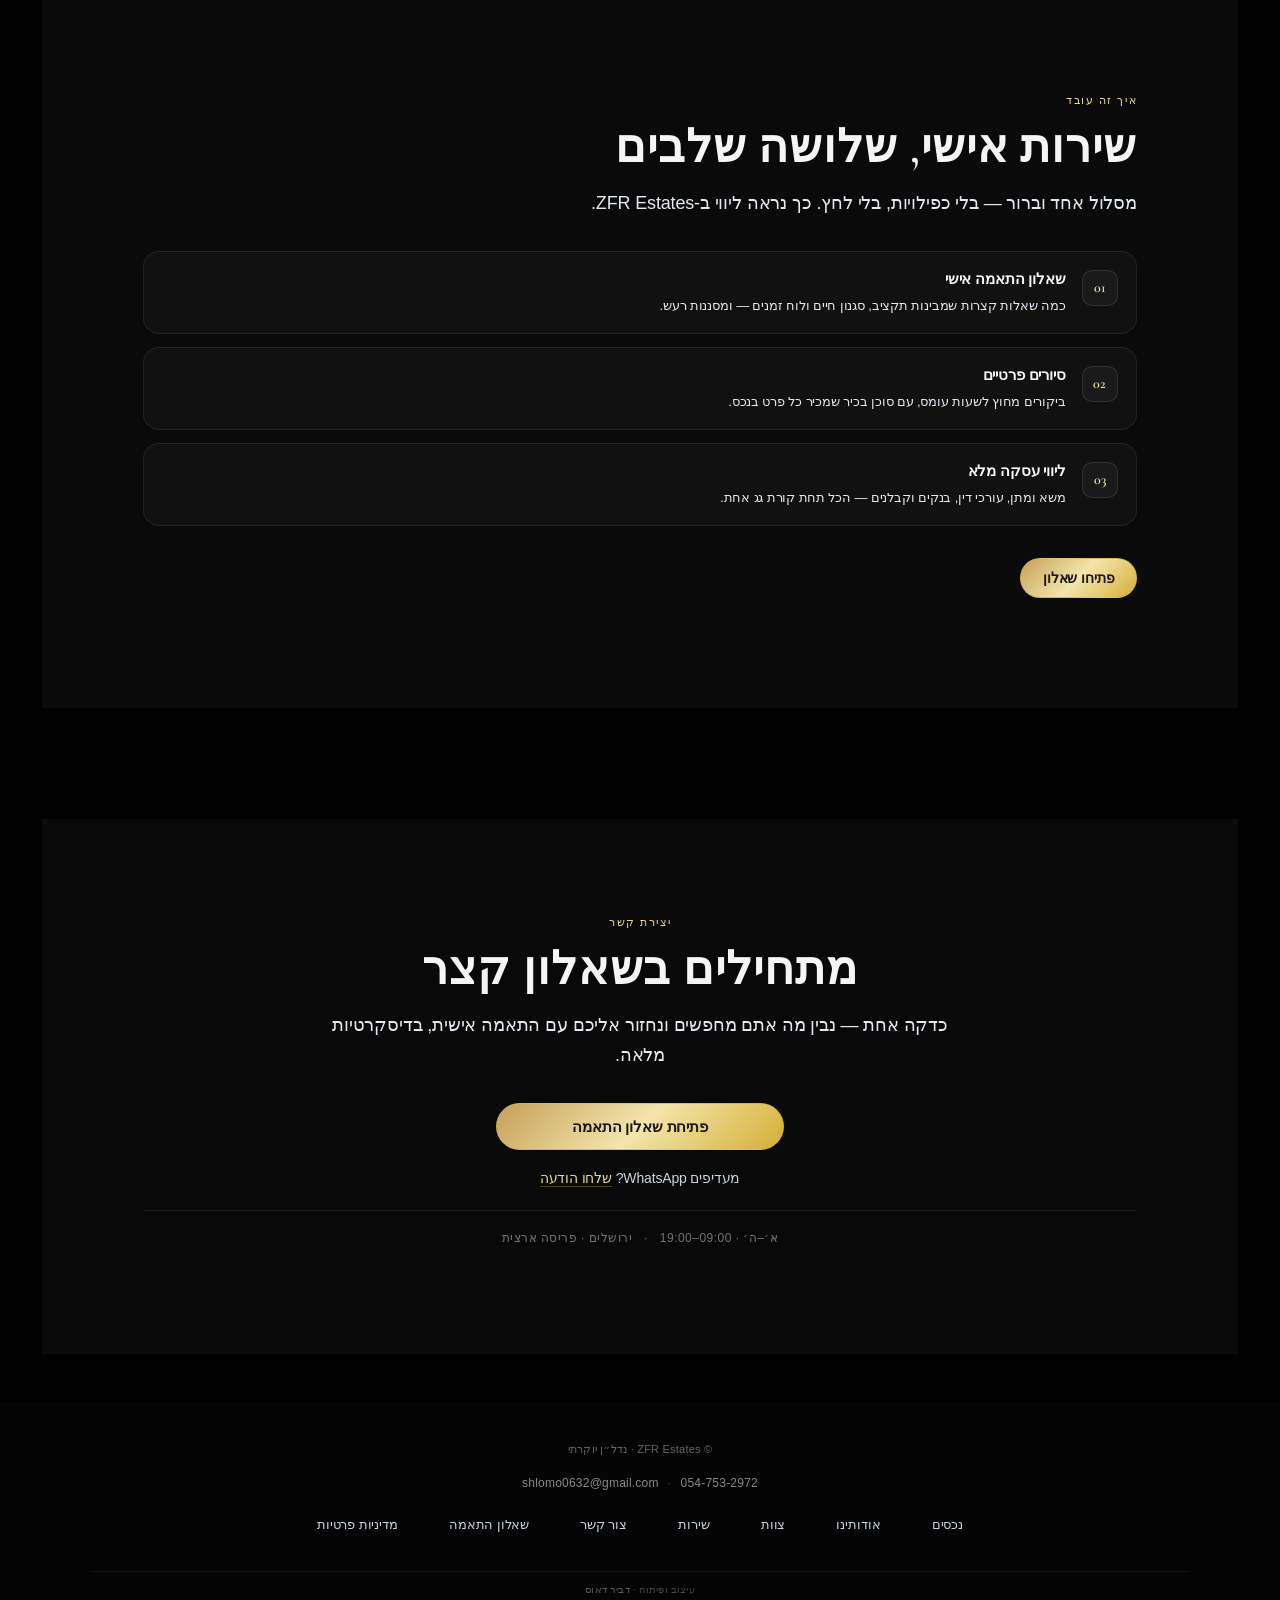
==== commit 4a8088dd: "Add WhatsApp prompt, footer credit, and simplify listings to Google Sheets. Prepares the site for cl" ====
--- a/index.html
+++ b/index.html
@@ -51,7 +51,7 @@
     href="https://fonts.googleapis.com/css2?family=Cormorant+Garamond:ital,wght@0,500;0,600;1,500;1,600&display=swap"
     rel="stylesheet"
   />
-  <link rel="stylesheet" href="css/zfr.css?v=20260612" />
+  <link rel="stylesheet" href="css/zfr.css?v=20260614" />
   <link rel="preload" href="assets/hero-bg.mp4" as="video" type="video/mp4" media="(min-width: 769px)" />
   <link rel="preload" href="assets/poster.jpg" as="image" />
 </head>
@@ -367,6 +367,7 @@
           <a href="#concierge">שאלון התאמה</a>
           <a href="privacy.html">מדיניות פרטיות</a>
         </nav>
+        <p class="footer-credits" id="footerCredits" hidden></p>
       </div>
     </footer>
   </div>
@@ -427,22 +428,55 @@
   </div>
 
   <div class="chat-backdrop" id="chatBackdrop" aria-hidden="true"></div>
-  <a
+
+  <div
+    class="contact-choice-modal"
+    id="whatsappChoiceModal"
+    role="dialog"
+    aria-modal="true"
+    aria-labelledby="whatsappChoiceTitle"
+    hidden
+  >
+    <div class="contact-choice-modal-backdrop" id="whatsappChoiceBackdrop"></div>
+    <div class="contact-choice-modal-panel">
+      <button type="button" class="contact-choice-modal-close" id="whatsappChoiceClose" aria-label="סגירה">
+        <svg viewBox="0 0 24 24" fill="none" stroke="currentColor" stroke-width="2" aria-hidden="true">
+          <path d="M18 6 6 18M6 6l12 12" />
+        </svg>
+      </button>
+      <div class="contact-choice-modal-icon" aria-hidden="true">
+        <svg viewBox="0 0 24 24" fill="currentColor">
+          <path d="M17.472 14.382c-.297-.149-1.758-.867-2.03-.967-.273-.099-.471-.148-.67.15-.197.297-.767.966-.94 1.164-.173.199-.347.223-.644.075-.297-.15-1.255-.463-2.39-1.475-.883-.788-1.48-1.761-1.653-2.059-.173-.297-.018-.458.13-.606.134-.133.298-.347.446-.52.149-.174.198-.298.298-.497.099-.198.05-.371-.025-.52-.075-.149-.669-1.612-.916-2.207-.242-.579-.487-.5-.669-.51-.173-.008-.371-.01-.57-.01-.198 0-.52.074-.792.372-.272.297-1.04 1.016-1.04 2.479 0 1.462 1.065 2.875 1.213 3.074.149.198 2.096 3.2 5.077 4.487.709.306 1.262.489 1.694.625.712.227 1.36.195 1.871.118.571-.085 1.758-.719 2.006-1.413.248-.694.248-1.289.173-1.413-.074-.124-.272-.198-.57-.347m-5.421 7.403h-.004a9.87 9.87 0 01-5.031-1.378l-.361-.214-3.741.982.998-3.648-.235-.374a9.86 9.86 0 01-1.51-5.26c.001-5.45 4.436-9.884 9.888-9.884 2.64 0 5.122 1.03 6.988 2.898a9.825 9.825 0 012.893 6.994c-.003 5.45-4.435 9.884-9.885 9.884m8.413-18.297A11.815 11.815 0 0012.05 0C5.495 0 .16 5.335.157 11.892c0 2.096.547 4.142 1.588 5.945L.057 24l6.305-1.654a11.882 11.882 0 005.683 1.448h.005c6.554 0 11.89-5.335 11.893-11.893a11.821 11.821 0 00-3.48-8.413z"/>
+        </svg>
+      </div>
+      <span class="contact-choice-eyebrow">שירות אישי</span>
+      <h2 id="whatsappChoiceTitle">מענה מותאם תוך שעתיים</h2>
+      <p class="contact-choice-lead">
+        שאלון קצר של כדקה עוזר לנו להבין בדיוק מה אתם מחפשים — ולשלוח תיק נכסים רלוונטי, בדיסקרטיות מלאה.
+      </p>
+      <div class="contact-choice-actions">
+        <button type="button" class="btn-gold btn-gold--wide" id="whatsappChoiceSurvey">פתיחת שאלון התאמה</button>
+        <button type="button" class="contact-choice-secondary" id="whatsappChoiceDirect">המשך ל-WhatsApp</button>
+      </div>
+    </div>
+  </div>
+
+  <button
+    type="button"
     class="whatsapp-fab"
-    href="https://wa.me/972547532972?text=%D7%94%D7%99%D7%99%2C%20%D7%90%D7%A9%D7%9E%D7%97%20%D7%9C%D7%A9%D7%99%D7%97%D7%94%20%D7%A2%D7%9D%20%D7%99%D7%95%D7%A2%D7%A5%20ZFR"
-    target="_blank"
-    rel="noopener noreferrer"
+    id="whatsappFab"
     title="WhatsApp — שיחה מהירה"
     aria-label="WhatsApp — שיחה מהירה עם ZFR Estates"
+    aria-haspopup="dialog"
   >
     <svg viewBox="0 0 24 24" fill="currentColor" aria-hidden="true">
       <path d="M17.472 14.382c-.297-.149-1.758-.867-2.03-.967-.273-.099-.471-.148-.67.15-.197.297-.767.966-.94 1.164-.173.199-.347.223-.644.075-.297-.15-1.255-.463-2.39-1.475-.883-.788-1.48-1.761-1.653-2.059-.173-.297-.018-.458.13-.606.134-.133.298-.347.446-.52.149-.174.198-.298.298-.497.099-.198.05-.371-.025-.52-.075-.149-.669-1.612-.916-2.207-.242-.579-.487-.5-.669-.51-.173-.008-.371-.01-.57-.01-.198 0-.52.074-.792.372-.272.297-1.04 1.016-1.04 2.479 0 1.462 1.065 2.875 1.213 3.074.149.198 2.096 3.2 5.077 4.487.709.306 1.262.489 1.694.625.712.227 1.36.195 1.871.118.571-.085 1.758-.719 2.006-1.413.248-.694.248-1.289.173-1.413-.074-.124-.272-.198-.57-.347m-5.421 7.403h-.004a9.87 9.87 0 01-5.031-1.378l-.361-.214-3.741.982.998-3.648-.235-.374a9.86 9.86 0 01-1.51-5.26c.001-5.45 4.436-9.884 9.888-9.884 2.64 0 5.122 1.03 6.988 2.898a9.825 9.825 0 012.893 6.994c-.003 5.45-4.435 9.884-9.885 9.884m8.413-18.297A11.815 11.815 0 0012.05 0C5.495 0 .16 5.335.157 11.892c0 2.096.547 4.142 1.588 5.945L.057 24l6.305-1.654a11.882 11.882 0 005.683 1.448h.005c6.554 0 11.89-5.335 11.893-11.893a11.821 11.821 0 00-3.48-8.413z"/>
     </svg>
-  </a>
-
-  <script src="js/zfr-config.js?v=20260608d"></script>
-  <script src="js/zfr-listings.js?v=20260608e"></script>
-  <script src="js/zfr-site.js?v=20260604"></script>
+  </button>
+
+  <script src="js/zfr-config.js?v=20260608h"></script>
+  <script src="js/zfr-listings.js?v=20260608f"></script>
+  <script src="js/zfr-site.js?v=20260614"></script>
   <script src="js/zfr-chat.js?v=20260609"></script>
 </body>
 </html>
--- a/css/zfr.css
+++ b/css/zfr.css
@@ -1248,6 +1248,8 @@
       right: 1.25rem;
       width: 3.5rem;
       height: 3.5rem;
+      padding: 0;
+      font: inherit;
       background: #25d366;
       color: #fff;
       text-decoration: none;
@@ -1676,6 +1678,26 @@
       color: rgba(245, 245, 247, 0.4);
     }
 
+    .footer-credits {
+      width: 100%;
+      margin: 0.75rem 0 0;
+      padding-top: 0.75rem;
+      border-top: 0.5px solid rgba(255, 255, 255, 0.06);
+      font-size: 0.625rem;
+      letter-spacing: 0.02em;
+      color: rgba(245, 245, 247, 0.28);
+    }
+
+    .footer-credits a {
+      color: rgba(245, 245, 247, 0.38);
+      text-decoration: none;
+      transition: color 0.3s ease;
+    }
+
+    .footer-credits a:hover {
+      color: rgba(212, 175, 55, 0.65);
+    }
+
     .hero-copy {
       grid-column: 1;
       max-width: 26rem;
@@ -2195,6 +2217,10 @@
       .typing span {
         animation: none;
       }
+
+      .contact-choice-modal-panel {
+        animation: none;
+      }
     }
 
     /* Scroll-driven reveal (Intersection Observer + CSS) */
@@ -2504,6 +2530,163 @@
       background: rgba(0, 0, 0, 0.55);
       border-radius: 999px;
       border: 0.5px solid rgba(255, 255, 255, 0.15);
+    }
+
+    /* —— WhatsApp choice modal —— */
+    body.contact-choice-open {
+      overflow: hidden;
+    }
+
+    .contact-choice-modal[hidden] {
+      display: none;
+    }
+
+    .contact-choice-modal {
+      position: fixed;
+      inset: 0;
+      z-index: 410;
+      display: flex;
+      align-items: center;
+      justify-content: center;
+      padding: clamp(1rem, 4vw, 1.75rem);
+    }
+
+    .contact-choice-modal-backdrop {
+      position: absolute;
+      inset: 0;
+      background: rgba(0, 0, 0, 0.68);
+      backdrop-filter: blur(10px);
+      -webkit-backdrop-filter: blur(10px);
+    }
+
+    .contact-choice-modal-panel {
+      position: relative;
+      z-index: 1;
+      width: min(22rem, 100%);
+      padding: clamp(1.5rem, 4vw, 2rem);
+      text-align: center;
+      border-radius: var(--radius-xl);
+      background: rgba(14, 14, 16, 0.97);
+      border: 0.5px solid rgba(212, 175, 55, 0.28);
+      box-shadow: var(--shadow), 0 0 48px rgba(212, 175, 55, 0.08);
+      animation: contact-choice-in 0.38s var(--ease-apple) both;
+    }
+
+    @keyframes contact-choice-in {
+      from {
+        opacity: 0;
+        transform: translateY(12px) scale(0.97);
+      }
+      to {
+        opacity: 1;
+        transform: translateY(0) scale(1);
+      }
+    }
+
+    .contact-choice-modal-close {
+      position: absolute;
+      top: 0.75rem;
+      left: 0.75rem;
+      display: inline-flex;
+      align-items: center;
+      justify-content: center;
+      width: 2rem;
+      height: 2rem;
+      padding: 0;
+      border: 0.5px solid rgba(255, 255, 255, 0.16);
+      border-radius: 999px;
+      background: rgba(0, 0, 0, 0.35);
+      color: var(--white-muted);
+      cursor: pointer;
+      transition: color 0.3s ease, border-color 0.3s ease;
+    }
+
+    .contact-choice-modal-close:hover {
+      color: var(--white);
+      border-color: rgba(212, 175, 55, 0.4);
+    }
+
+    .contact-choice-modal-close svg {
+      width: 0.9rem;
+      height: 0.9rem;
+    }
+
+    .contact-choice-modal-icon {
+      display: inline-flex;
+      align-items: center;
+      justify-content: center;
+      width: 3rem;
+      height: 3rem;
+      margin: 0 auto 1rem;
+      border-radius: 999px;
+      background: rgba(37, 211, 102, 0.14);
+      color: #25d366;
+      box-shadow: 0 0 0 0.5px rgba(37, 211, 102, 0.35);
+    }
+
+    .contact-choice-modal-icon svg {
+      width: 1.5rem;
+      height: 1.5rem;
+    }
+
+    .contact-choice-eyebrow {
+      display: block;
+      margin-bottom: 0.5rem;
+      font-size: 0.625rem;
+      font-weight: 500;
+      letter-spacing: 0.14em;
+      text-transform: uppercase;
+      color: var(--gold-bright);
+    }
+
+    .contact-choice-modal-panel h2 {
+      margin: 0 0 0.75rem;
+      font-family: var(--font-brand);
+      font-size: clamp(1.35rem, 4vw, 1.6rem);
+      font-weight: 600;
+      line-height: 1.2;
+      letter-spacing: -0.02em;
+      color: var(--white);
+    }
+
+    .contact-choice-lead {
+      margin: 0 0 1.5rem;
+      font-size: 0.875rem;
+      line-height: 1.65;
+      color: var(--white-muted);
+    }
+
+    .contact-choice-actions {
+      display: flex;
+      flex-direction: column;
+      gap: 0.75rem;
+      align-items: stretch;
+    }
+
+    .contact-choice-actions .btn-gold--wide {
+      width: 100%;
+    }
+
+    .contact-choice-secondary {
+      padding: 0.45rem 0.5rem;
+      border: none;
+      background: none;
+      font-size: 0.8125rem;
+      color: rgba(245, 245, 247, 0.48);
+      text-decoration: underline;
+      text-underline-offset: 0.2em;
+      cursor: pointer;
+      transition: color 0.3s ease;
+    }
+
+    .contact-choice-secondary:hover {
+      color: rgba(37, 211, 102, 0.85);
+    }
+
+    .contact-choice-secondary:focus-visible {
+      outline: 2px solid var(--gold);
+      outline-offset: 3px;
+      border-radius: 4px;
     }
 
     /* —— Property detail modal —— */
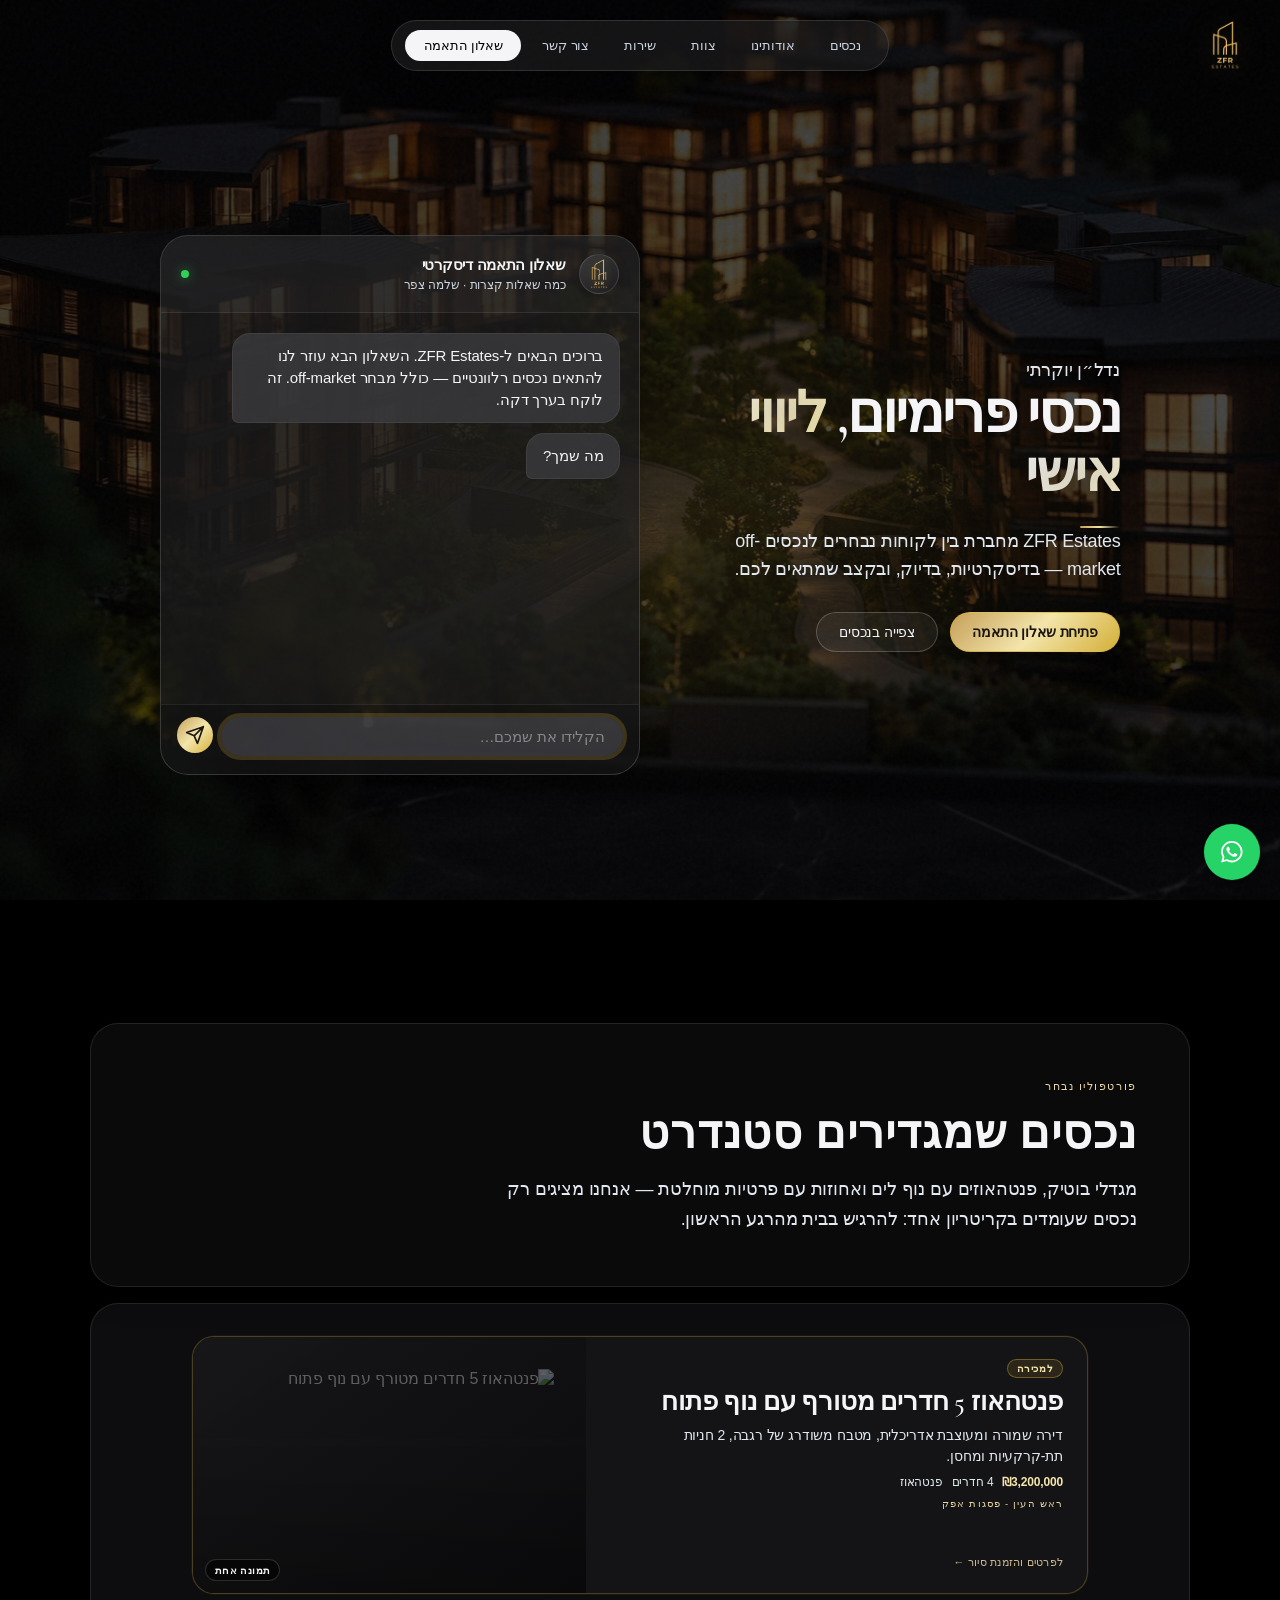
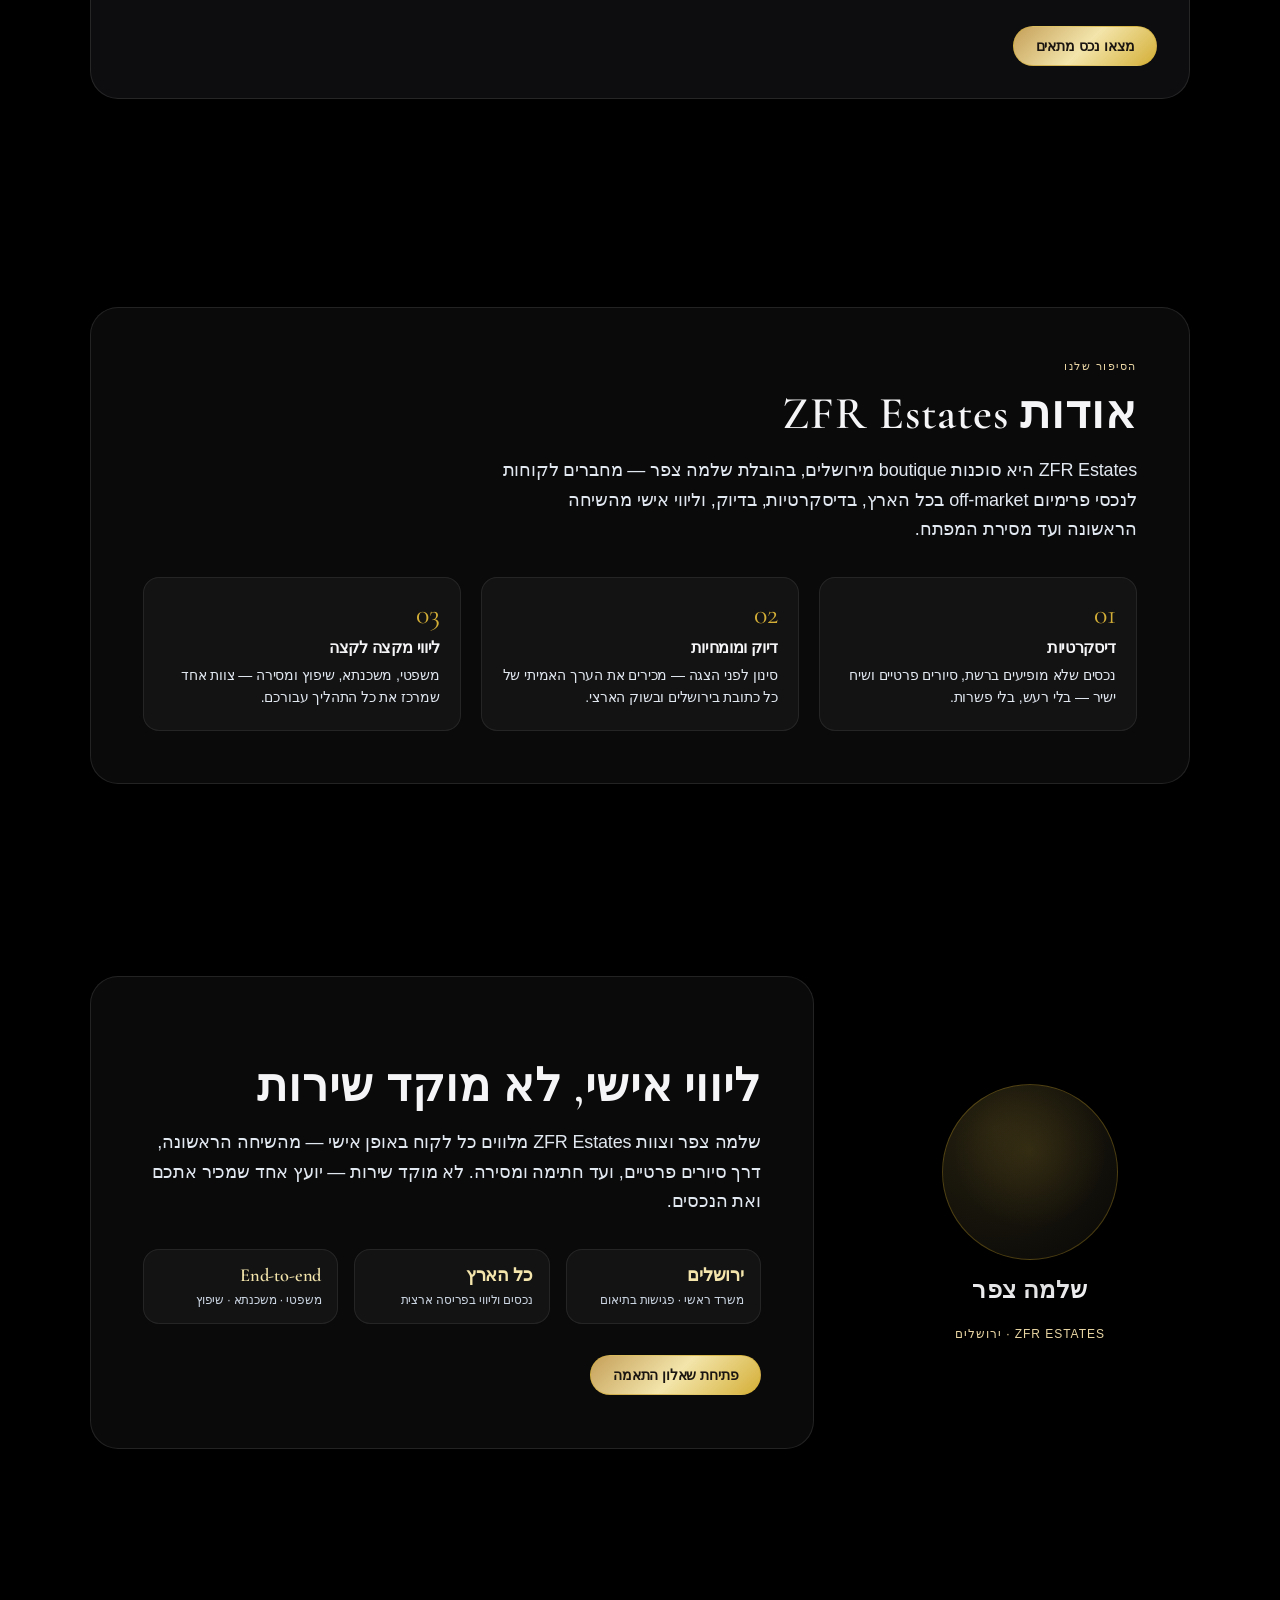
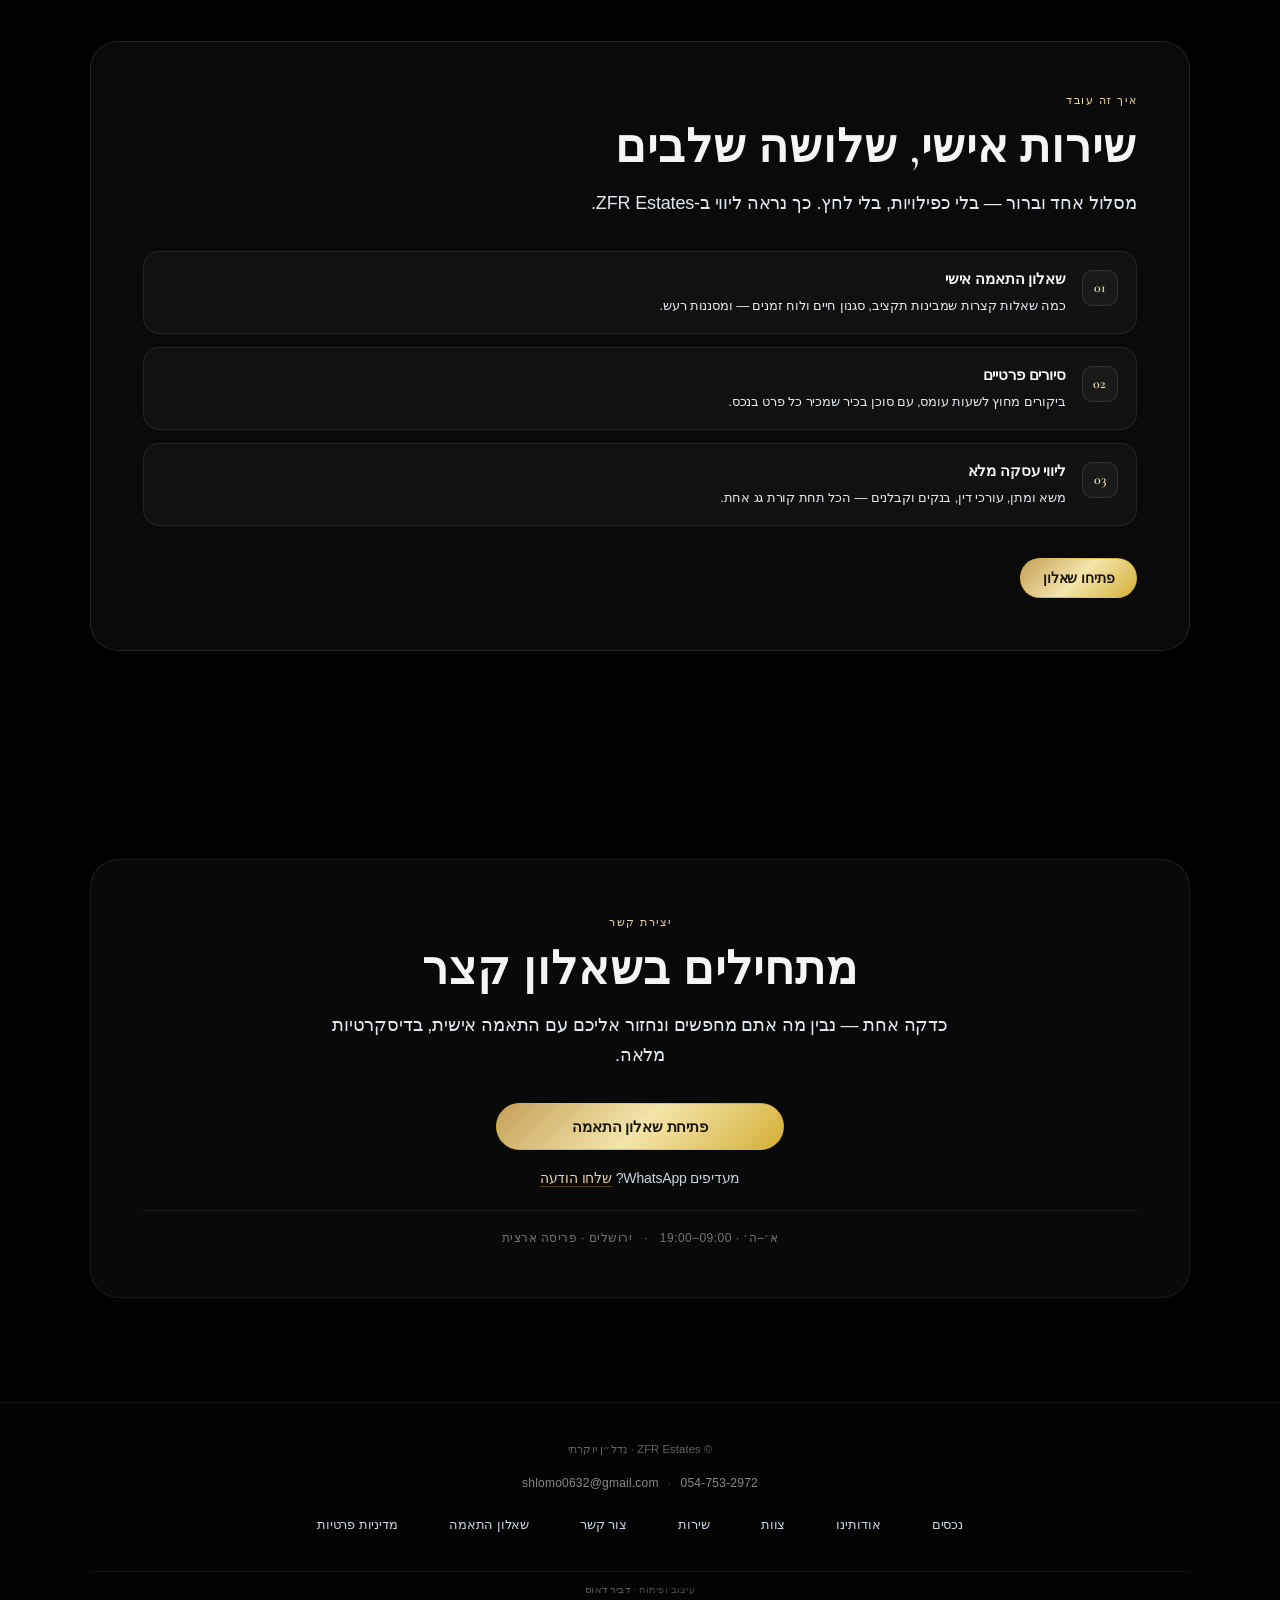
==== commit 4f648ec8: "Add prev/next navigation to the property modal gallery. Lets visitors browse images before opening t" ====
--- a/index.html
+++ b/index.html
@@ -51,7 +51,7 @@
     href="https://fonts.googleapis.com/css2?family=Cormorant+Garamond:ital,wght@0,500;0,600;1,500;1,600&display=swap"
     rel="stylesheet"
   />
-  <link rel="stylesheet" href="css/zfr.css?v=20260614" />
+  <link rel="stylesheet" href="css/zfr.css?v=20260615" />
   <link rel="preload" href="assets/hero-bg.mp4" as="video" type="video/mp4" media="(min-width: 769px)" />
   <link rel="preload" href="assets/poster.jpg" as="image" />
 </head>
@@ -388,7 +388,32 @@
         </svg>
       </button>
       <div class="property-modal-gallery-wrap">
-        <div class="property-modal-gallery" id="propertyModalGallery" aria-label="גלריית תמונות"></div>
+        <div class="property-modal-gallery-stage">
+          <div class="property-modal-gallery" id="propertyModalGallery" aria-label="גלריית תמונות"></div>
+          <button
+            type="button"
+            class="property-modal-gallery-nav property-modal-gallery-prev"
+            id="propertyModalGalleryPrev"
+            aria-label="התמונה הקודמת"
+            hidden
+          >
+            <svg viewBox="0 0 24 24" fill="none" stroke="currentColor" stroke-width="2" aria-hidden="true">
+              <path d="m9 18 6-6-6-6" />
+            </svg>
+          </button>
+          <button
+            type="button"
+            class="property-modal-gallery-nav property-modal-gallery-next"
+            id="propertyModalGalleryNext"
+            aria-label="התמונה הבאה"
+            hidden
+          >
+            <svg viewBox="0 0 24 24" fill="none" stroke="currentColor" stroke-width="2" aria-hidden="true">
+              <path d="m15 18-6-6 6-6" />
+            </svg>
+          </button>
+          <span class="property-modal-gallery-counter" id="propertyModalGalleryCounter" aria-hidden="true" hidden></span>
+        </div>
         <div class="property-modal-thumbs" id="propertyModalThumbs" hidden></div>
       </div>
       <div class="property-modal-body">
@@ -475,7 +500,7 @@
   </button>
 
   <script src="js/zfr-config.js?v=20260608h"></script>
-  <script src="js/zfr-listings.js?v=20260608f"></script>
+  <script src="js/zfr-listings.js?v=20260615"></script>
   <script src="js/zfr-site.js?v=20260614"></script>
   <script src="js/zfr-chat.js?v=20260609"></script>
 </body>
--- a/css/zfr.css
+++ b/css/zfr.css
@@ -2773,6 +2773,72 @@
       background: rgba(0, 0, 0, 0.35);
     }
 
+    .property-modal-gallery-stage {
+      position: relative;
+      flex: 1;
+      min-height: min(42dvh, 360px);
+    }
+
+    .property-modal-gallery-nav {
+      position: absolute;
+      top: 50%;
+      transform: translateY(-50%);
+      z-index: 3;
+      display: inline-flex;
+      align-items: center;
+      justify-content: center;
+      width: 2.75rem;
+      height: 2.75rem;
+      padding: 0;
+      border: 0.5px solid rgba(255, 255, 255, 0.22);
+      border-radius: 999px;
+      background: rgba(0, 0, 0, 0.55);
+      color: var(--white);
+      cursor: pointer;
+      transition: background 0.2s ease, transform 0.2s ease;
+    }
+
+    .property-modal-gallery-nav[hidden] {
+      display: none;
+    }
+
+    .property-modal-gallery-nav:hover {
+      background: rgba(0, 0, 0, 0.78);
+    }
+
+    .property-modal-gallery-nav svg {
+      width: 1.35rem;
+      height: 1.35rem;
+    }
+
+    /* RTL: הקודמת ימין, הבאה שמאל */
+    .property-modal-gallery-prev {
+      right: 0.75rem;
+    }
+
+    .property-modal-gallery-next {
+      left: 0.75rem;
+    }
+
+    .property-modal-gallery-counter {
+      position: absolute;
+      bottom: 0.75rem;
+      left: 50%;
+      transform: translateX(-50%);
+      z-index: 3;
+      padding: 0.2rem 0.65rem;
+      border-radius: 999px;
+      background: rgba(0, 0, 0, 0.55);
+      color: var(--white);
+      font-size: 0.75rem;
+      letter-spacing: 0.02em;
+      pointer-events: none;
+    }
+
+    .property-modal-gallery-counter[hidden] {
+      display: none;
+    }
+
     .property-modal-gallery {
       flex: 1;
       min-height: min(42dvh, 360px);
@@ -2999,6 +3065,22 @@
       background: rgba(255, 255, 255, 0.03);
     }
 
+    @media (max-width: 640px) {
+      .property-modal-gallery-nav {
+        width: 2.5rem;
+        height: 2.5rem;
+        background: rgba(0, 0, 0, 0.65);
+      }
+
+      .property-modal-gallery-prev {
+        right: 0.5rem;
+      }
+
+      .property-modal-gallery-next {
+        left: 0.5rem;
+      }
+    }
+
     .property-modal-thumbs {
       display: flex;
       gap: 0.5rem;
